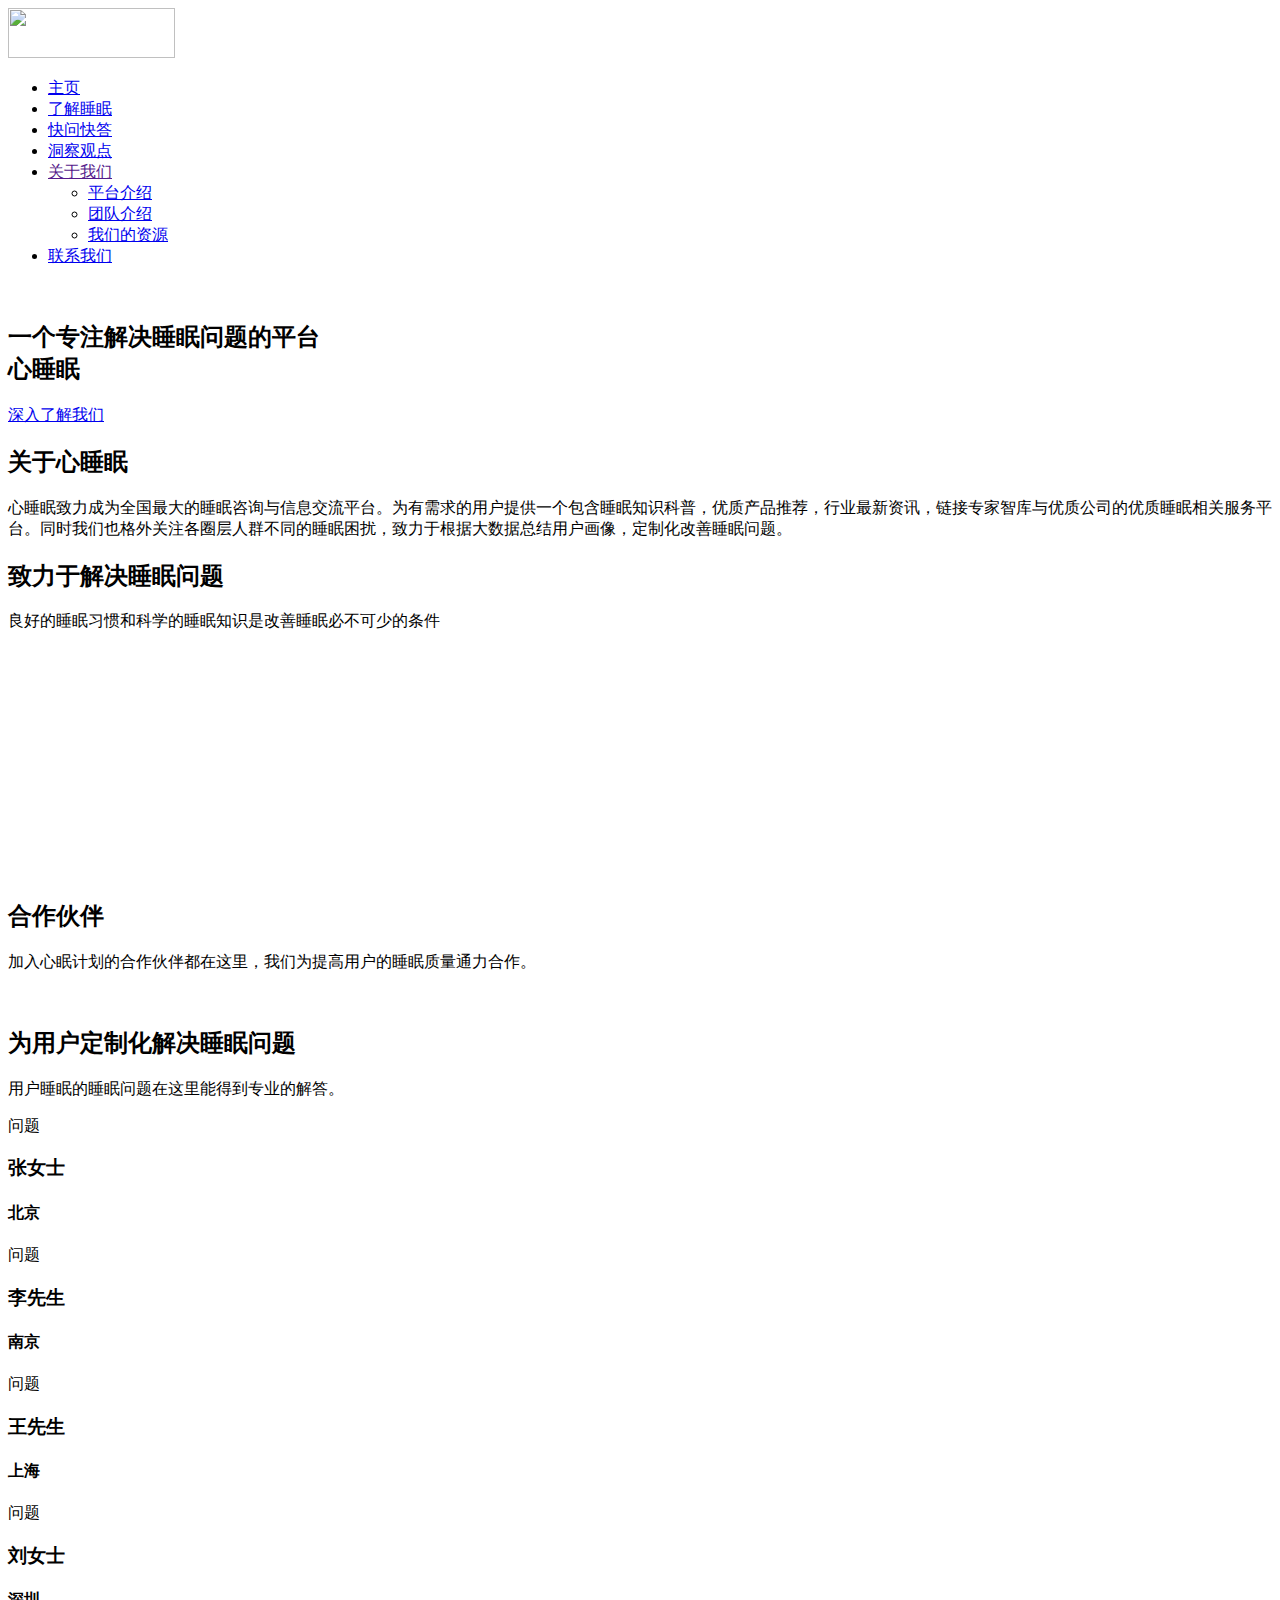
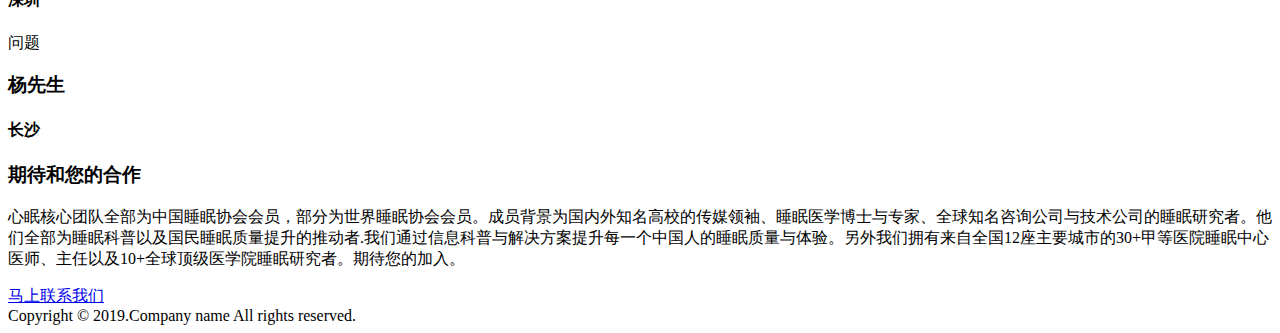
==== index.html @ 5e9918ac "Add files via upload" ====
<!DOCTYPE html>
<html lang="en">
<head>
  <meta charset="utf-8">
  <title>欢迎来到新睡眠</title>
  <meta content="width=device-width, initial-scale=1.0" name="viewport">
  <meta content="" name="keywords">
  <meta content="" name="description">
  <meta content="Author" name="">
  <!-- Favicons -->


  <!-- Google Fonts -->
  <link href="https://fonts.googleapis.com/css?family=Open+Sans:300,300i,400,400i,700,700i|Raleway:300,400,500,700,800|Montserrat:300,400,700" rel="stylesheet">

  <!-- Bootstrap CSS File -->
  <link href="lib/bootstrap/css/bootstrap.min.css" rel="stylesheet">

  <!-- Libraries CSS Files -->
  <link href="lib/font-awesome/css/font-awesome.min.css" rel="stylesheet">
  <link href="lib/animate/animate.min.css" rel="stylesheet">
  <link href="lib/ionicons/css/ionicons.min.css" rel="stylesheet">
  <link href="lib/owlcarousel/assets/owl.carousel.min.css" rel="stylesheet">
  <link href="lib/magnific-popup/magnific-popup.css" rel="stylesheet">
  <link rel="stylesheet" href="css/font-icon.css">
  <link href="lib/ionicons/css/ionicons.min.css" rel="stylesheet">

  <!-- Main Stylesheet File -->
  <link href="css/style.css" rel="stylesheet"> 
</head>

<body id="body">

  <!--==========================
    Top Bar
  ============================-->
  <section id="topbar" class="d-none d-lg-block" style="display:none;">
    <div class="container clearfix">
      <div class="contact-info float-left">
        <i class="fa fa-envelope-o"></i> <a href="mailto:contact@example.com">name@websitename.com</a>
        <i class="fa fa-phone"></i> +1 2345 67855 22
      </div>
      <div class="social-links float-right">
        <a href="#" class="twitter"><i class="fa fa-twitter"></i></a>
        <a href="#" class="facebook"><i class="fa fa-facebook"></i></a>
        <a href="#" class="google-plus"><i class="fa fa-google-plus"></i></a>
        <a href="#" class="linkedin"><i class="fa fa-linkedin"></i></a>
        <a href="#" class="instagram"><i class="fa fa-instagram"></i></a>
      </div>
    </div>
  </section>

  <!--==========================
    Header
  ============================-->
  <header id="header">
    <div class="container">

      <div id="logo" class="pull-left">
          <!--<h1><a href="index.html" class="scrollto"> Ksleep</a></h1> -->
      <a href="#body"><img src="img/logo.png" alt="" width="167" height="50" title="" /></a>
      </div>

      <nav id="nav-menu-container">
        <ul class="nav-menu">
          <li class="menu-active"><a href="index.html">主页</a></li>
          <li><a href="#">了解睡眠</a></li>
          <li><a href="#">快问快答</a></li>
          <li><a href="#">洞察观点</a></li>
          <li class="menu-has-children"><a href="">关于我们</a>
            <ul>
              <li><a href="#">平台介绍</a></li>
              <li><a href="#">团队介绍</a></li>
              <li><a href="#">我们的资源</a></li>
            </ul>
          </li>
          <li><a href="contact.html">联系我们</a></li>
        </ul>
      </nav><!-- #nav-menu-container -->
    </div>
  </header><!-- #header -->

  <!--==========================
    Hero Section
  ============================-->
  <section id="hero" class="clearfix">
<div class="container">

      <div class="hero-banner">
        <img src="img/img_ex1.png" alt="" class="img-fluid">
      </div>

      <div class="hero-content">
        <h2>一个专注解决睡眠问题的平台<br><span>心睡眠</span></h2>
        <div>
          <a href="#" class="btn-banner">深入了解我们</a> 
        </div>
      </div>
	

    </div> 
  </section><!-- #Hero -->

  <main id="main">
<!--==========================
      About Section
    ============================-->
    <section id="about1" class="wow fadeInUp">
      <div class="container">
	    <div class="section-header">
          <h2 class="text-left">关于心睡眠</h2>
          <p class="col-xl-12 text-left">心睡眠致力成为全国最大的睡眠咨询与信息交流平台。为有需求的用户提供一个包含睡眠知识科普，优质产品推荐，行业最新资讯，链接专家智库与优质公司的优质睡眠相关服务平台。同时我们也格外关注各圈层人群不同的睡眠困扰，致力于根据大数据总结用户画像，定制化改善睡眠问题。</p>
        </div>

      </div>
    </section>
	<!--  <section id="about" class="wow fadeInUp">
      <div class="container">
        <div class="row">
          <div class="col-lg-6 about-img">
            <img src="img/img_ex2.png" alt="">
          </div>

          <div class="col-lg-6 content">
            <h2>杜嘉平</h2>
            <h3>吉普杜，世界睡眠协会会员，中国睡眠研究会会员，美国顶尖技术咨询公司数据与人工智能业务分析师，世界机器学习比赛项目全球排名5%。致力于数据驱动的睡眠问题解决方案及研究。</h3>
          </div>
        </div>

      </div>
    </section><!-- #about -->
    <!--==========================
      Services Section
    ============================-->
	<section  class="wow fadeInUp">
    <section id="services">
      <div class="container">
        <div class="section-header">
          <h2 class="text-left">致力于解决睡眠问题</h2>
          <p>良好的睡眠习惯和科学的睡眠知识是改善睡眠必不可少的条件</p>
        </div>
      
        <div class="row">

          <div class="col-lg-4 col-xl-4">
            <div class="box box1 wow fadeInLeft">
              <div class="icon col-xl-12"></div>
              <h4 class="title" ><a href="" style="color: white">运动能提高睡眠质量么</a></h4>
              <p class="description" style="color: white; font-size: 15px">经过科学研究表明治疗失眠既有效又经济实惠的方法就是运动，而且是经常而有规律的运动。</p>
            </div>
          </div>

          <div class="col-lg-4 col-xl-4">
            <div class="box box2 wow fadeInRight">
               <div class="icon col-xl-12"></div>
              <h4 class="title"><a href="" style="color: white">失眠和脱发的关系</a></h4>
              <p class="description" style="color: white; font-size: 15px">长期失眠难免令患者出现焦虑、烦躁的心境，精神上的压力也可能会越来越大，这些因素都可能影响到头发生长。</p>
            </div>
          </div>

          <div class="col-lg-4 col-xl-4 offset-xl-0">
            <div class="box box3 wow fadeInLeft" data-wow-delay="0.2s">
               <div class="icon col-xl-12"></div>
              <h4 class="title"><a href="" style="color: white">睡眠用品对睡眠质量的影响</a></h4>
              <p class="description" style="color: white; font-size: 15px">舒适的床上用品，绝不仅仅是单纯意义上的家居产品，更是心灵的归宿，是在潜意识中无比依赖的避风港湾。</p>
            </div>
          </div>
   <!-- <div class="col-lg-4">
           <div class="box box4 wow fadeInLeft">
              <div class="icon col-xl-12"></div>
              <h4 class="title"><a href="" style="color: white">Financial</a></h4>
              <p class="description" style="color: white">Lorem ipsum dolor sit amet, consectetur adipisicing elit. Dolores quae porro consequatur aliquam, incidunt fugiat culpa esse aute nulla.</p>
            </div>
          </div>

          <div class="col-lg-4">
            <div class="box box5 wow fadeInRight">
               <div class="icon col-xl-12"></div>
              <h4 class="title"><a href="" style="color: white">Consulting</a></h4>
              <p class="description" style="color: white">Lorem ipsum dolor sit amet, consectetur adipisicing elit. Dolores quae porro consequatur aliquam, incidunt fugiat culpa esse aute nulla.</p>
            </div>
          </div>

          <div class="col-lg-4">
            <div class="box box6 wow fadeInLeft" data-wow-delay="0.2s">
              <div class="icon col-xl-12"></div>
              <h4 class="title"><a href="" style="color: white">Quality</a></h4>
              <p class="description" style="color: white">Lorem ipsum dolor sit amet, consectetur adipisicing elit. Dolores quae porro consequatur aliquam, incidunt fugiat culpa esse aute nulla.</p>
            </div>
          </div>-->
        </div>

      </div>
		</section>
    </section><!-- #services -->

    

    <!--==========================
      Clients Section
    ============================-->
    <section id="clients" class="wow fadeInUp">
      <div class="container">
        <div class="section-header">
          <h2 class="text-left">合作伙伴</h2>
          <p>加入心眠计划的合作伙伴都在这里，我们为提高用户的睡眠质量通力合作。</p>
        </div>

        <div class="owl-carousel clients-carousel">
          <img src="img/clients/client-1.png" alt="">
          <img src="img/clients/client-2.png" alt="">
          <img src="img/clients/client-3.png" alt="">
          <img src="img/clients/client-4.png" alt="">
          <img src="img/clients/client-5.png" alt="">
          <img src="img/clients/client-6.png" alt="">
        </div>

      </div>
    </section><!-- #clients --> 
    <!--==========================
      Testimonials Section
    ============================-->
    <section id="testimonials" class="wow fadeInUp">
      <div class="container">
        <div class="section-header">
          <h2 class="text-left">为用户定制化解决睡眠问题</h2>
          <p>用户睡眠的睡眠问题在这里能得到专业的解答。</p>
        </div>
        <div class="owl-carousel testimonials-carousel">

            <div class="testimonial-item">
              <p>问题
              </p>
              <h3>张女士</h3>
              <h4>北京</h4>
            </div>

            <div class="testimonial-item">
           <p>问题
              </p>
              <h3>李先生</h3>
              <h4>南京</h4>
            </div>

            <div class="testimonial-item">
              <p>问题
              </p>
              <h3>王先生</h3>
              <h4>上海</h4>
            </div>

            <div class="testimonial-item">
             <p>问题
              </p>
              <h3>刘女士</h3>
              <h4>深圳</h4>
            </div>

            <div class="testimonial-item">
             <p>问题
              </p>
              <h3>杨先生</h3>
              <h4>长沙</h4>
            </div>

        </div>

      </div>
    </section><!-- #testimonials -->

    <!--==========================
      Call To Action Section
    ============================-->
    <section id="call-to-action" class="wow fadeInUp">
      <div class="container">
        <div class="row">
          <div class="col-lg-9 text-center text-lg-left">
            <h3 class="cta-title">期待和您的合作</h3>
            <p class="cta-text">  
			心眠核心团队全部为中国睡眠协会会员，部分为世界睡眠协会会员。成员背景为国内外知名高校的传媒领袖、睡眠医学博士与专家、全球知名咨询公司与技术公司的睡眠研究者。他们全部为睡眠科普以及国民睡眠质量提升的推动者.我们通过信息科普与解决方案提升每一个中国人的睡眠质量与体验。另外我们拥有来自全国12座主要城市的30+甲等医院睡眠中心医师、主任以及10+全球顶级医学院睡眠研究者。期待您的加入。</p>
          </div>
          <div class="col-lg-3 cta-btn-container text-center">
            <a class="cta-btn align-middle" href="#contact">马上联系我们</a>
          </div>
        </div>

      </div>
    </section><!-- #call-to-action -->
 

  </main>

  <!--==========================
    Footer
  ============================-->
  <footer id="footer">
    <div class="container">
      <div class="copyright">
        Copyright &copy; 2019.Company name All rights reserved.<a target="_blank" href=""></a>
      </div>
      <div class="credits"> 
         
      </div>
    </div>
  </footer><!-- #footer -->

  <a href="#" class="back-to-top"><i class="fa fa-chevron-up"></i></a>

  <!-- JavaScript  -->
  <script src="lib/jquery/jquery.min.js"></script>
  <script src="lib/jquery/jquery-migrate.min.js"></script>
  <script src="lib/bootstrap/js/bootstrap.bundle.min.js"></script>
  <script src="lib/easing/easing.min.js"></script>
  <script src="lib/superfish/hoverIntent.js"></script>
  <script src="lib/superfish/superfish.min.js"></script>
  <script src="lib/wow/wow.min.js"></script>
  <script src="lib/owlcarousel/owl.carousel.min.js"></script>
  <script src="lib/magnific-popup/magnific-popup.min.js"></script>
  <script src="lib/sticky/sticky.js"></script> 
 <script src="contact/jqBootstrapValidation.js"></script>
 <script src="contact/contact_me.js"></script>
  <script src="js/main.js"></script>

</body>
</html>
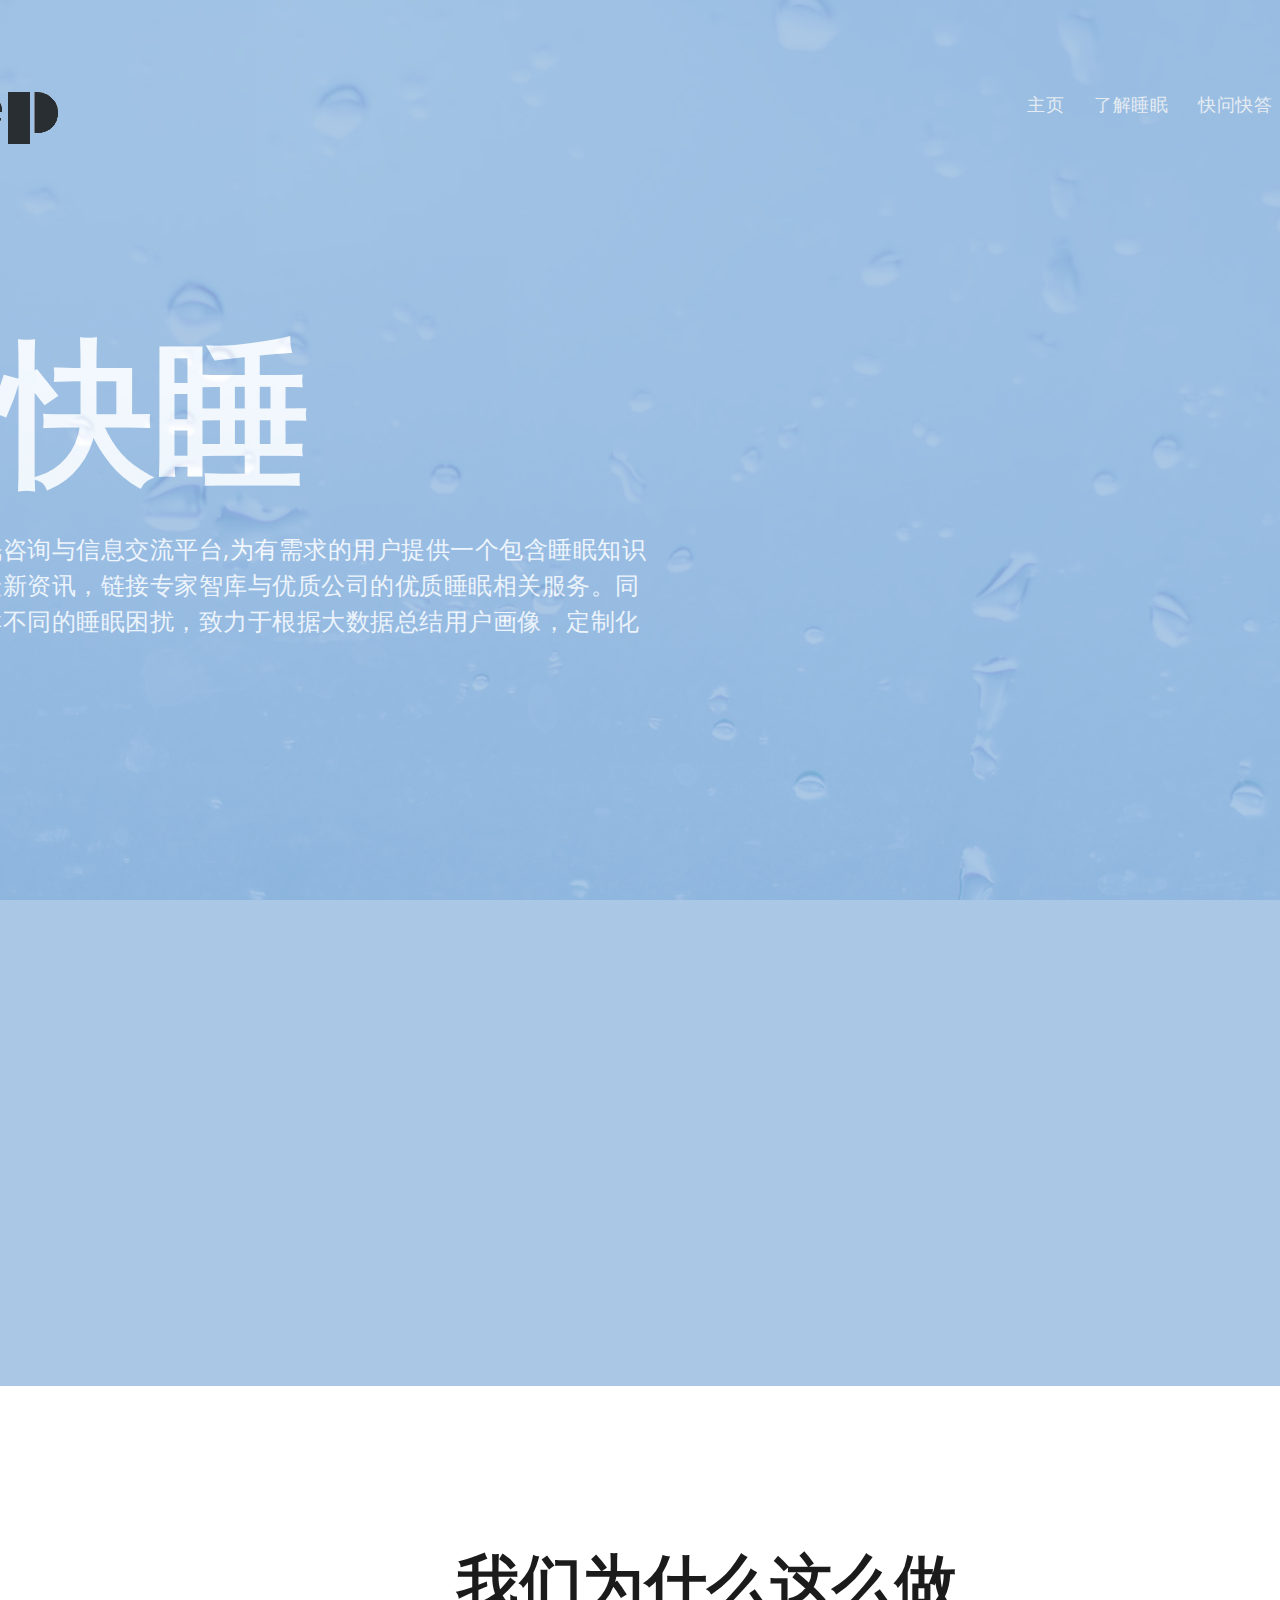
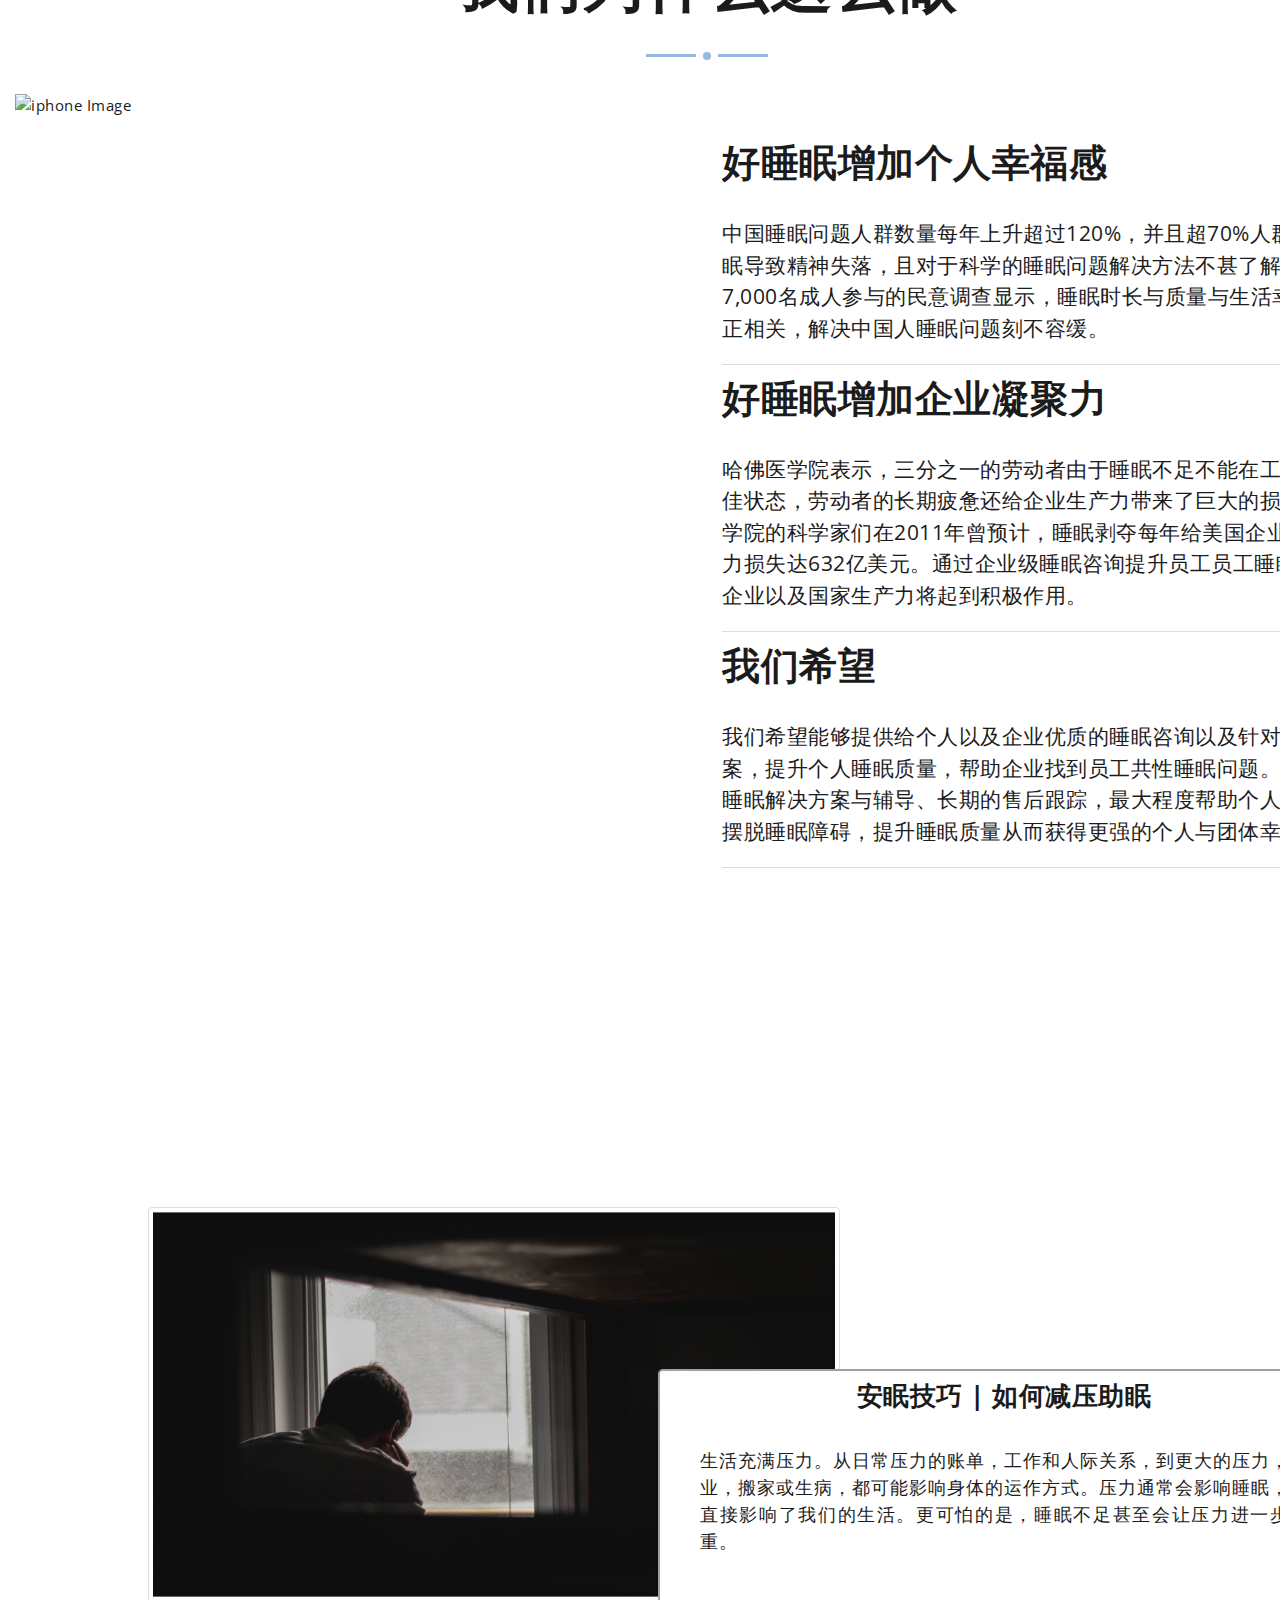
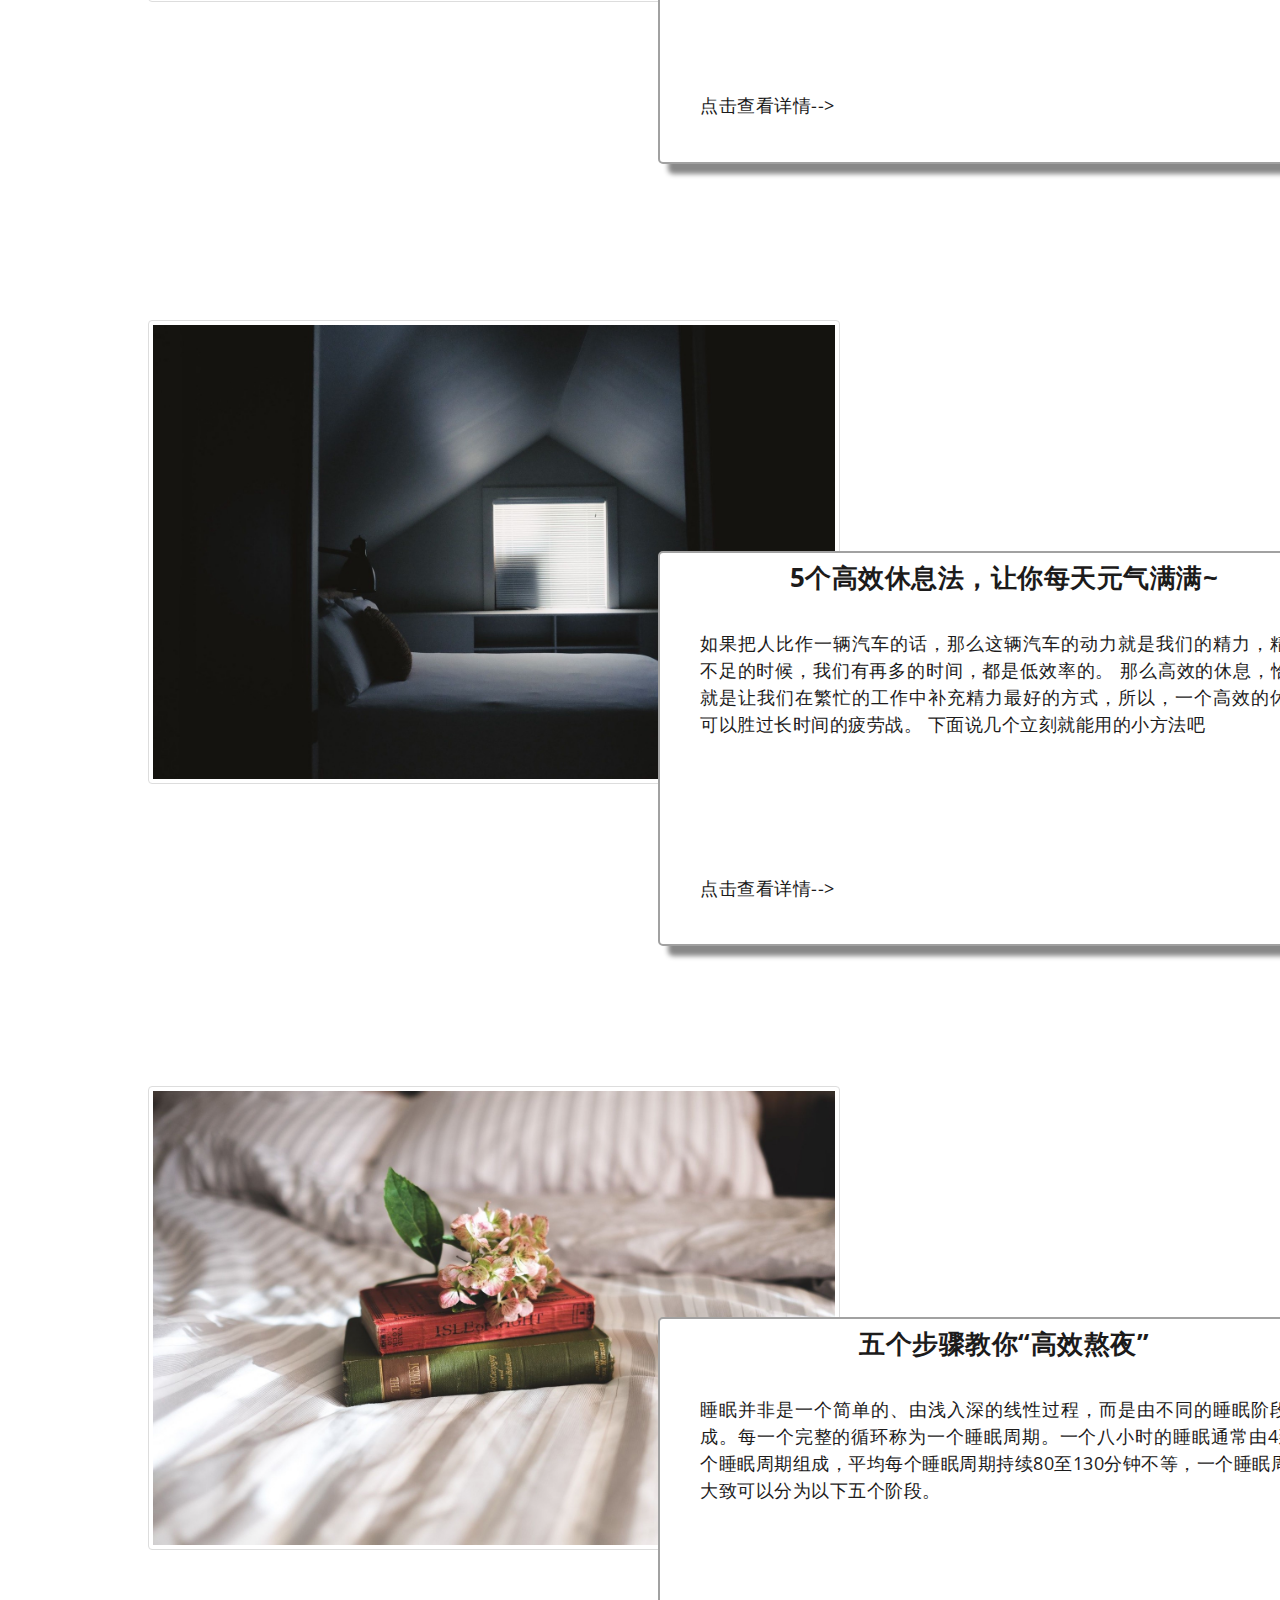
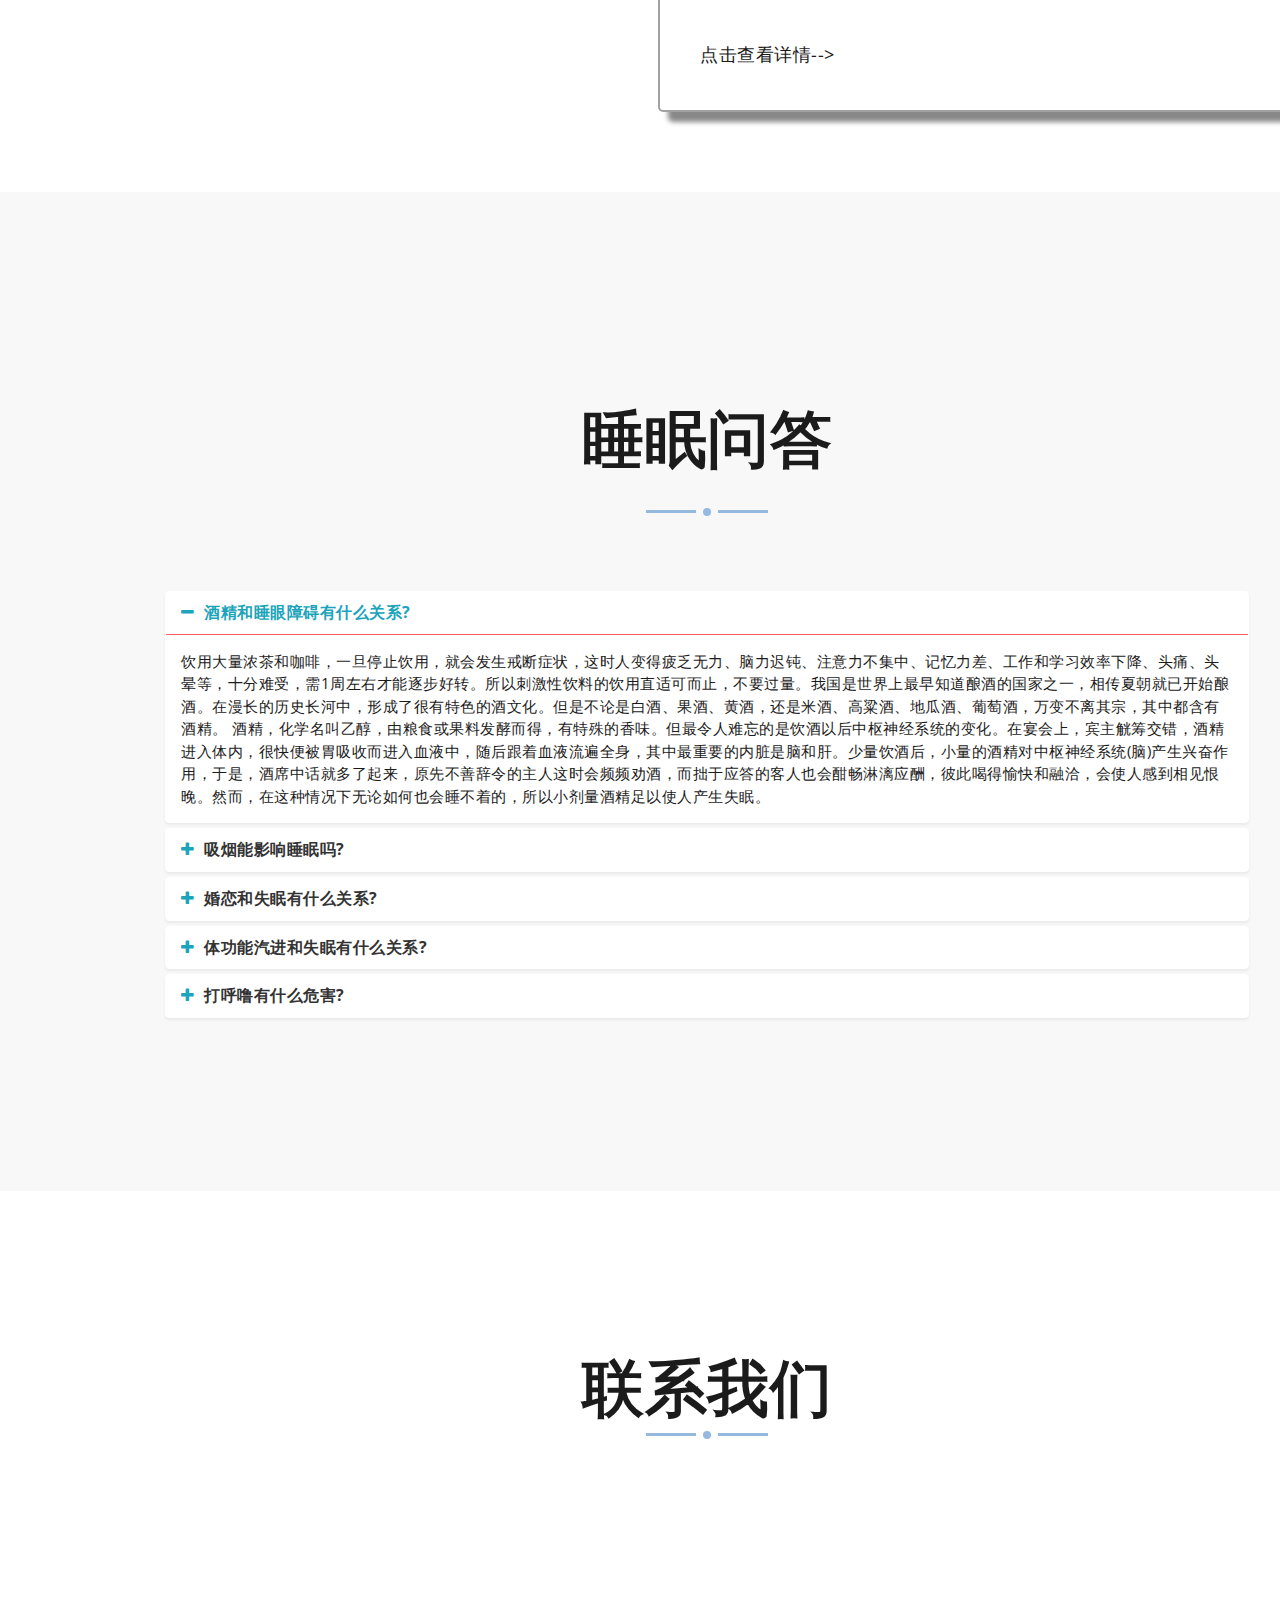
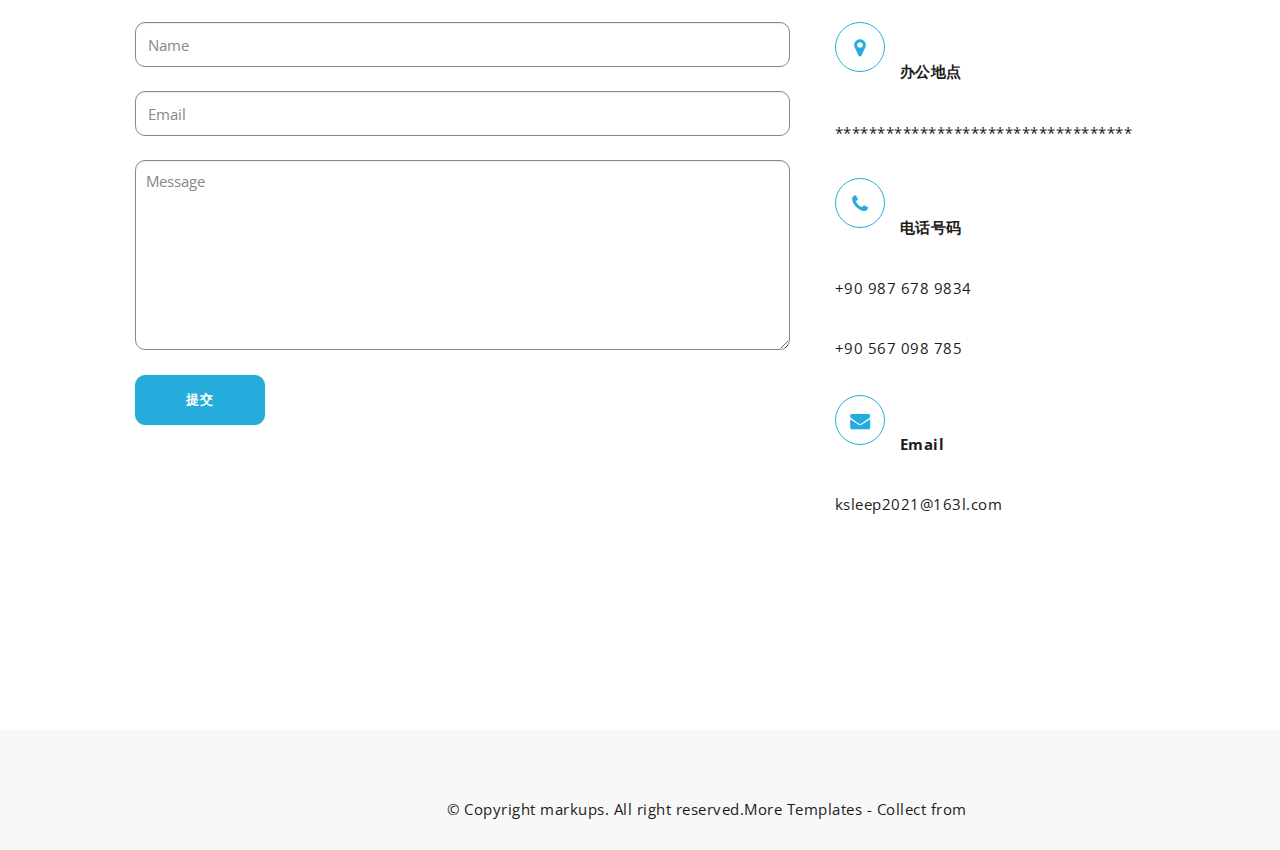
==== commit e5839f89: "second commit" ====
--- a/index.html
+++ b/index.html
@@ -1,326 +1,621 @@
-
 <!DOCTYPE html>
 <html lang="en">
-<head>
-  <meta charset="utf-8">
-  <title>欢迎来到新睡眠</title>
-  <meta content="width=device-width, initial-scale=1.0" name="viewport">
-  <meta content="" name="keywords">
-  <meta content="" name="description">
-  <meta content="Author" name="">
-  <!-- Favicons -->
-
-
-  <!-- Google Fonts -->
-  <link href="https://fonts.googleapis.com/css?family=Open+Sans:300,300i,400,400i,700,700i|Raleway:300,400,500,700,800|Montserrat:300,400,700" rel="stylesheet">
-
-  <!-- Bootstrap CSS File -->
-  <link href="lib/bootstrap/css/bootstrap.min.css" rel="stylesheet">
-
-  <!-- Libraries CSS Files -->
-  <link href="lib/font-awesome/css/font-awesome.min.css" rel="stylesheet">
-  <link href="lib/animate/animate.min.css" rel="stylesheet">
-  <link href="lib/ionicons/css/ionicons.min.css" rel="stylesheet">
-  <link href="lib/owlcarousel/assets/owl.carousel.min.css" rel="stylesheet">
-  <link href="lib/magnific-popup/magnific-popup.css" rel="stylesheet">
-  <link rel="stylesheet" href="css/font-icon.css">
-  <link href="lib/ionicons/css/ionicons.min.css" rel="stylesheet">
-
-  <!-- Main Stylesheet File -->
-  <link href="css/style.css" rel="stylesheet"> 
-</head>
-
-<body id="body">
-
-  <!--==========================
-    Top Bar
-  ============================-->
-  <section id="topbar" class="d-none d-lg-block" style="display:none;">
-    <div class="container clearfix">
-      <div class="contact-info float-left">
-        <i class="fa fa-envelope-o"></i> <a href="mailto:contact@example.com">name@websitename.com</a>
-        <i class="fa fa-phone"></i> +1 2345 67855 22
-      </div>
-      <div class="social-links float-right">
-        <a href="#" class="twitter"><i class="fa fa-twitter"></i></a>
-        <a href="#" class="facebook"><i class="fa fa-facebook"></i></a>
-        <a href="#" class="google-plus"><i class="fa fa-google-plus"></i></a>
-        <a href="#" class="linkedin"><i class="fa fa-linkedin"></i></a>
-        <a href="#" class="instagram"><i class="fa fa-instagram"></i></a>
-      </div>
-    </div>
-  </section>
-
-  <!--==========================
-    Header
-  ============================-->
-  <header id="header">
-    <div class="container">
-
-      <div id="logo" class="pull-left">
-          <!--<h1><a href="index.html" class="scrollto"> Ksleep</a></h1> -->
-      <a href="#body"><img src="img/logo.png" alt="" width="167" height="50" title="" /></a>
-      </div>
-
-      <nav id="nav-menu-container">
+  <head>
+    <meta charset="utf-8">
+    <meta http-equiv="X-UA-Compatible" content="IE=edge">
+    <meta name="viewport" content="width=device-width, initial-scale=1">
+    <!-- The above 3 meta tags *must* come first in the head; any other head content must come *after* these tags -->
+    <title>欢迎来到快睡平台</title>
+    <!-- Favicon -->
+    <!--<link rel="shortcut icon" type="image/icon" href=""/>-->
+    <!-- Font Awesome -->
+    <link href="assets/css/font-awesome.min.css" rel="stylesheet">
+    <!-- Bootstrap -->
+    <link href="assets/css/bootstrap.min.css" rel="stylesheet">
+    <!-- Slick slider -->
+    <link href="assets/css/slick.css" rel="stylesheet">
+    <!-- Theme color -->
+    <link id="switcher" href="assets/css/theme-color/default-theme.css" rel="stylesheet">
+
+
+    <!-- Main Style -->
+    <link href="style.css" rel="stylesheet">
+
+    <!-- Fonts -->
+
+    <!-- Open Sans for body and title font -->
+	<link href="https://fonts.googleapis.com/css?family=Open+Sans:300,400,400i,600,700,800" rel="stylesheet">
+ 
+ 
+	
+    <!-- HTML5 shim and Respond.js for IE8 support of HTML5 elements and media queries -->
+    <!-- WARNING: Respond.js doesn't work if you view the page via file:// -->
+    <!--[if lt IE 9]>
+      <script src="https://oss.maxcdn.com/html5shiv/3.7.2/html5shiv.min.js"></script>
+      <script src="https://oss.maxcdn.com/respond/1.4.2/respond.min.js"></script>
+    <![endif]-->
+  </head>
+  <body>
+
+  
+  	
+  	<!-- Start Header -->
+	<header id="mu-header" class="" role="banner">
+		<div class="mu-header-overlay">
+			<div class="container">
+				<div class="mu-header-area">
+
+					<!-- Start Logo -->
+					<div class="mu-logo-area">
+						<!-- text based logo -->
+						<!-- <a class="mu-logo" href="#">Apex App</a> -->
+						<!-- image based logo -->
+						 <a class="mu-logo" href="#"><img src="assets/images/logo.png" alt="logo img"></a> 
+
+					</div>
+					<!-- End Logo -->
+						<nav id="nav-menu-container">
         <ul class="nav-menu">
-          <li class="menu-active"><a href="index.html">主页</a></li>
-          <li><a href="#">了解睡眠</a></li>
-          <li><a href="#">快问快答</a></li>
-          <li><a href="#">洞察观点</a></li>
-          <li class="menu-has-children"><a href="">关于我们</a>
-            <ul>
-              <li><a href="#">平台介绍</a></li>
-              <li><a href="#">团队介绍</a></li>
-              <li><a href="#">我们的资源</a></li>
-            </ul>
-          </li>
-          <li><a href="contact.html">联系我们</a></li>
+          <li class="menu-active col-lg-2"><a href="index.html">主页</a></li>
+          <li class="col-lg-3"><a href="#">了解睡眠</a></li>
+          <li class="col-lg-3"><a href="#">快问快答</a></li>
+          <li class="col-lg-3"><a href="#">洞察观点</a></li>
+          <li class="col-lg-3"><a href="">关于我们</a></li>
+          <li class="col-lg-3"><a href="contact.html">联系我们</a></li>
         </ul>
       </nav><!-- #nav-menu-container -->
-    </div>
-  </header><!-- #header -->
-
-  <!--==========================
-    Hero Section
-  ============================-->
-  <section id="hero" class="clearfix">
-<div class="container">
-
-      <div class="hero-banner">
-        <img src="img/img_ex1.png" alt="" class="img-fluid">
-      </div>
-
-      <div class="hero-content">
-        <h2>一个专注解决睡眠问题的平台<br><span>心睡眠</span></h2>
-        <div>
-          <a href="#" class="btn-banner">深入了解我们</a> 
-        </div>
-      </div>
-	
-
-    </div> 
-  </section><!-- #Hero -->
-
-  <main id="main">
-<!--==========================
-      About Section
-    ============================-->
-    <section id="about1" class="wow fadeInUp">
-      <div class="container">
-	    <div class="section-header">
-          <h2 class="text-left">关于心睡眠</h2>
-          <p class="col-xl-12 text-left">心睡眠致力成为全国最大的睡眠咨询与信息交流平台。为有需求的用户提供一个包含睡眠知识科普，优质产品推荐，行业最新资讯，链接专家智库与优质公司的优质睡眠相关服务平台。同时我们也格外关注各圈层人群不同的睡眠困扰，致力于根据大数据总结用户画像，定制化改善睡眠问题。</p>
-        </div>
-
-      </div>
-    </section>
-	<!--  <section id="about" class="wow fadeInUp">
-      <div class="container">
-        <div class="row">
-          <div class="col-lg-6 about-img">
-            <img src="img/img_ex2.png" alt="">
-          </div>
-
-          <div class="col-lg-6 content">
-            <h2>杜嘉平</h2>
-            <h3>吉普杜，世界睡眠协会会员，中国睡眠研究会会员，美国顶尖技术咨询公司数据与人工智能业务分析师，世界机器学习比赛项目全球排名5%。致力于数据驱动的睡眠问题解决方案及研究。</h3>
-          </div>
-        </div>
-
-      </div>
-    </section><!-- #about -->
-    <!--==========================
-      Services Section
-    ============================-->
-	<section  class="wow fadeInUp">
-    <section id="services">
-      <div class="container">
-        <div class="section-header">
-          <h2 class="text-left">致力于解决睡眠问题</h2>
-          <p>良好的睡眠习惯和科学的睡眠知识是改善睡眠必不可少的条件</p>
-        </div>
-      
-        <div class="row">
-
-          <div class="col-lg-4 col-xl-4">
-            <div class="box box1 wow fadeInLeft">
-              <div class="icon col-xl-12"></div>
-              <h4 class="title" ><a href="" style="color: white">运动能提高睡眠质量么</a></h4>
-              <p class="description" style="color: white; font-size: 15px">经过科学研究表明治疗失眠既有效又经济实惠的方法就是运动，而且是经常而有规律的运动。</p>
-            </div>
-          </div>
-
-          <div class="col-lg-4 col-xl-4">
-            <div class="box box2 wow fadeInRight">
-               <div class="icon col-xl-12"></div>
-              <h4 class="title"><a href="" style="color: white">失眠和脱发的关系</a></h4>
-              <p class="description" style="color: white; font-size: 15px">长期失眠难免令患者出现焦虑、烦躁的心境，精神上的压力也可能会越来越大，这些因素都可能影响到头发生长。</p>
-            </div>
-          </div>
-
-          <div class="col-lg-4 col-xl-4 offset-xl-0">
-            <div class="box box3 wow fadeInLeft" data-wow-delay="0.2s">
-               <div class="icon col-xl-12"></div>
-              <h4 class="title"><a href="" style="color: white">睡眠用品对睡眠质量的影响</a></h4>
-              <p class="description" style="color: white; font-size: 15px">舒适的床上用品，绝不仅仅是单纯意义上的家居产品，更是心灵的归宿，是在潜意识中无比依赖的避风港湾。</p>
-            </div>
-          </div>
-   <!-- <div class="col-lg-4">
-           <div class="box box4 wow fadeInLeft">
-              <div class="icon col-xl-12"></div>
-              <h4 class="title"><a href="" style="color: white">Financial</a></h4>
-              <p class="description" style="color: white">Lorem ipsum dolor sit amet, consectetur adipisicing elit. Dolores quae porro consequatur aliquam, incidunt fugiat culpa esse aute nulla.</p>
-            </div>
-          </div>
-
-          <div class="col-lg-4">
-            <div class="box box5 wow fadeInRight">
-               <div class="icon col-xl-12"></div>
-              <h4 class="title"><a href="" style="color: white">Consulting</a></h4>
-              <p class="description" style="color: white">Lorem ipsum dolor sit amet, consectetur adipisicing elit. Dolores quae porro consequatur aliquam, incidunt fugiat culpa esse aute nulla.</p>
-            </div>
-          </div>
-
-          <div class="col-lg-4">
-            <div class="box box6 wow fadeInLeft" data-wow-delay="0.2s">
-              <div class="icon col-xl-12"></div>
-              <h4 class="title"><a href="" style="color: white">Quality</a></h4>
-              <p class="description" style="color: white">Lorem ipsum dolor sit amet, consectetur adipisicing elit. Dolores quae porro consequatur aliquam, incidunt fugiat culpa esse aute nulla.</p>
-            </div>
-          </div>-->
-        </div>
-
-      </div>
+					<!-- Start header featured area -->
+					<div class="mu-header-featured-area">
+						<!--<div class="mu-header-featured-img">
+							<img src="assets/images/iphone.png" alt="iphone image">
+						</div>-->
+
+						<div class="mu-header-featured-content">
+							<h1>欢迎来到 <span>快睡</span></h1>
+							<p>我们致力成为全国最大的睡眠咨询与信息交流平台,为有需求的用户提供一个包含睡眠知识科普，优质产品推荐，行业最新资讯，链接专家智库与优质公司的优质睡眠相关服务。同时我们也格外关注各圈层人群不同的睡眠困扰，致力于根据大数据总结用户画像，定制化改善睡眠问题。</p>
+
+							<div class="mu-app-download-area">
+								<!--<h4>Download The App</h4>-->
+								<a class="mu-apple-btn" href="#"><i ></i><span>深入了解我们</span></a>
+								<!--<a class="mu-google-btn" href="#"><i class="fa fa-android"></i><span>google play</span></a>
+								 <a class="mu-windows-btn" href="#"><i class="fa fa-windows"></i><span>windows store</span></a> -->
+							</div>
+
+						</div>
+					</div>
+					<!-- End header featured area -->
+
+				</div>
+			</div>
+		</div>
+	</header>
+	<!-- End Header -->
+
+	<!-- Start Menu -->
+	<!--<button class="mu-menu-btn">
+		<i class="fa fa-bars"></i>
+	</button>
+	<div class="mu-menu-full-overlay">
+		<div class="mu-menu-full-overlay-inner">
+			<a class="mu-menu-close-btn" href="#"><span class="mu-line"></span></a>
+			<nav class="mu-menu" role="navigation">
+				<ul>
+					<li><a href="#mu-header">Header</a></li>
+					<li><a href="#mu-feature">App Feature</a></li>
+					<li><a href="#mu-video">Promo Video</a></li>
+					<li><a href="#mu-apps-screenshot">Apps Screenshot</a></li>
+					<li><a href="#mu-download">Download</a></li>
+					<li><a href="#mu-faq">FAQ</a></li>
+					<li><a href="#mu-contact">Get In Touch</a></li>
+				</ul>
+			</nav>
+		</div>
+	</div>-->
+	<!-- End Menu -->
+
+	
+	
+	<!-- Start main content -->
+		
+	<main role="main">
+
+		<!-- Start Feature -->
+		<section id="mu-feature">
+			<div class="container">
+				<div class="row">
+					<div class="col-md-12">
+						<div class="mu-feature-area">
+
+							<div class="mu-title-area">
+								<h2 class="mu-title">我们为什么这么做</h2>
+								<span class="mu-title-dot"></span>
+								<p></p>
+							</div>
+
+							<!-- Start Feature Content -->
+							<div class="mu-feature-content">
+								<div class="row">
+									<div class="col-md-6">
+										<div class="mu-feature-content-left">
+											<img class="mu-profile-img" src="assets/images/hb.png" alt="iphone Image">
+										</div>
+									</div>
+									<div class="col-md-6">
+										<div class="mu-feature-content-right">
+
+											<!-- Start single feature item -->
+											<div class="media">
+						                      
+						                        <div class="media-body">
+							                        <h3 class="media-know">好睡眠增加个人幸福感</h3>
+							                        <p >中国睡眠问题人群数量每年上升超过120%，并且超70%人群受困于失眠导致精神失落，且对于科学的睡眠问题解决方法不甚了解。
+                                                       一项超过7,000名成人参与的民意调查显示，睡眠时长与质量与生活幸福指数呈正相关，解决中国人睡眠问题刻不容缓。</p>
+						                        </div>
+						                    </div>
+						                    <!-- End single feature item -->
+
+						                    <!-- Start single feature item -->
+											<div class="media">
+						                      
+						                        <div class="media-body">
+							                        <h3 class="media-know">好睡眠增加企业凝聚力</h3>
+							                        <p>哈佛医学院表示，三分之一的劳动者由于睡眠不足不能在工作时达到最佳状态，劳动者的长期疲惫还给企业生产力带来了巨大的损失。哈佛医学院的科学家们在2011年曾预计，睡眠剥夺每年给美国企业带来的生产力损失达632亿美元。通过企业级睡眠咨询提升员工员工睡眠质量对于企业以及国家生产力将起到积极作用。</p>
+						                        </div>
+						                    </div>
+						                    <!-- End single feature item -->
+
+						                    <!-- Start single feature item -->
+											<div class="media">
+						                       
+						                        <div class="media-body">
+							                        <h3 class="media-know">我们希望</h3>
+							                        <p>我们希望能够提供给个人以及企业优质的睡眠咨询以及针对性解决方案，提升个人睡眠质量，帮助企业找到员工共性睡眠问题。通过定制化睡眠解决方案与辅导、长期的售后跟踪，最大程度帮助个人与企业员工摆脱睡眠障碍，提升睡眠质量从而获得更强的个人与团体幸福感。</p>
+						                        </div>
+						                    </div>
+						                    <!-- End single feature item -->
+
+						                    <!-- Start single feature item -->
+											<!--<div class="media">
+						                        <div class="media-left">
+						                        	<button class="btn mu-feature-btn" type="button">
+						                        		<i class="fa fa-map-marker" aria-hidden="true"></i>
+						                        	</button>
+						                        </div>
+						                        <div class="media-body">
+							                        <h3 class="media-heading">GPS Tracking</h3>
+							                        <p>Lorem ipsum dolor sit amet, consectetur adipisicing elit. Itaque repudiandae eveniet facere natus recusandae, sapiente iste veritatis molestiae. Recusandae veniam officia asperiores reprehenderit earum.</p>
+						                        </div>
+						                    </div>-->
+						                    <!-- End single feature item -->
+
+										</div>
+									</div>
+								</div>
+							</div>
+							<!-- End Feature Content -->
+
+						</div>
+					</div>
+				</div>
+			</div>
 		</section>
-    </section><!-- #services -->
-
+		<!-- End Feature -->
+
+
+		<!-- Start Video -->
+		<section id="mu-video">
+			<div >
+				<div class="container">
+					<div class="row">
+						<div class="col-md-12">
+							<div class="mu-video-area">
+								<h2>了解睡眠</h2>	
+							</div>
+						</div>
+					  <div class="col-md-12">
+						<div class="ljsm-left"><img class="mu-profile-img img-thumbnail" src="assets/images/smcl.jpg" alt="iphone Image"></div>
+							<div class="ljsm-right"><h3 class="media-heading">安眠技巧 | 如何减压助眠</h3>
+							  <p class="media-font text-justify">生活充满压力。从日常压力的账单，工作和人际关系，到更大的压力，失业，搬家或生病，都可能影响身体的运作方式。压力通常会影响睡眠，这直接影响了我们的生活。更可怕的是，睡眠不足甚至会让压力进一步加重。</p>
+							  <p class="media-info text-justify">点击查看详情--></p>
+							</div>
+						</div>
+					  <div class="col-md-10">&nbsp;</div>
+						<div class="col-md-10">&nbsp;</div>
+						<div class="col-md-10">&nbsp;</div>
+					</div>
+				</div>
+			</div>
+
+			<!-- Start Video content -->
+
+
+			
+			<!-- End Video content -->
+
+		</section>
+				<section>
+			<div >
+				<div class="container">
+					<div class="row">
+                        <div class="col-md-10">&nbsp;</div>
+						<div class="col-md-10">&nbsp;</div>
+						<div class="col-md-10">&nbsp;</div>
+					  <div class="col-md-12">
+						<div class="ljsm-left"><img class="mu-profile-img img-thumbnail" src="assets/images/smcl2.jpg" alt="iphone Image"></div>
+							<div class="ljsm-right"><h3 class="media-heading">5个高效休息法，让你每天元气满满~</h3>
+							  <p class="media-font text-justify">如果把人比作一辆汽车的话，那么这辆汽车的动力就是我们的精力，精力不足的时候，我们有再多的时间，都是低效率的。
+                                                                 那么高效的休息，恰恰就是让我们在繁忙的工作中补充精力最好的方式，所以，一个高效的休息可以胜过长时间的疲劳战。
+                                                                 下面说几个立刻就能用的小方法吧</p>
+							  <p class="media-info text-justify">点击查看详情--></p>
+							</div>
+						</div>
+					  <div class="col-md-10">&nbsp;</div>
+						<div class="col-md-10">&nbsp;</div>
+						<div class="col-md-10">&nbsp;</div>
+					</div>
+				</div>
+			</div>
+
+			<!-- Start Video content -->
+       </section>
+		<section id="mu-video1">
+			<div >
+				<div class="container">
+					<div class="row">
+					  <div class="col-md-12">
+						<div class="ljsm-left"><img class="mu-profile-img img-thumbnail" src="assets/images/smcl3.jpg" alt="iphone Image"></div>
+							<div class="ljsm-right"><h3 class="media-heading">五个步骤教你“高效熬夜”</h3>
+							  <p class="media-font text-justify">睡眠并非是一个简单的、由浅入深的线性过程，而是由不同的睡眠阶段组成。每一个完整的循环称为一个睡眠周期。一个八小时的睡眠通常由4到5个睡眠周期组成，平均每个睡眠周期持续80至130分钟不等，一个睡眠周期大致可以分为以下五个阶段。</p>
+							  <p class="media-info text-justify">点击查看详情--></p>
+							</div>
+						</div>
+					  <div class="col-md-10">&nbsp;</div>
+						<div class="col-md-10">&nbsp;</div>
+						<div class="col-md-10">&nbsp;</div>
+					</div>
+				</div>
+			</div>
+			
+			<!-- End Video content -->
+
+		</section>
+		<!-- End Video -->
+
+		<!-- Start Apps Screenshot -->
+		<!--<section id="mu-apps-screenshot">
+			<div class="container">
+				<div class="row">
+					<div class="col-md-12">
+						<div class="mu-apps-screenshot-area">
+
+							<div class="mu-title-area">
+								<h2 class="mu-title">APPS SCREENSHOT</h2>
+								<span class="mu-title-dot"></span>
+								<p>Lorem ipsum dolor sit amet, consectetur adipisicing elit. Blanditiis unde, ut sapiente et voluptatum facilis consectetur incidunt provident asperiores at necessitatibus nulla sequi voluptas libero quasi explicabo veritatis minima porro.</p>
+							</div>
+
+
+	
+							<div class="mu-apps-screenshot-content">
+
+								<div class="mu-apps-screenshot-slider">
+
+									<div class="mu-single-screeshot">
+										<img src="assets/images/screenshot/01.jpg" alt="App screenshot img">
+									</div>
+
+									<div class="mu-single-screeshot">
+										<img src="assets/images/screenshot/02.jpg" alt="App screenshot img">
+									</div>
+
+									<div class="mu-single-screeshot">
+										<img src="assets/images/screenshot/03.jpg" alt="App screenshot img">
+									</div>
+
+									<div class="mu-single-screeshot">
+										<img src="assets/images/screenshot/04.jpg" alt="App screenshot img">
+									</div>
+
+									<div class="mu-single-screeshot">
+										<img src="assets/images/screenshot/05.jpg" alt="App screenshot img">
+									</div>
+
+									<div class="mu-single-screeshot">
+										<img src="assets/images/screenshot/01.jpg" alt="App screenshot img">
+									</div>
+
+									<div class="mu-single-screeshot">
+										<img src="assets/images/screenshot/02.jpg" alt="App screenshot img">
+									</div>
+
+									<div class="mu-single-screeshot">
+										<img src="assets/images/screenshot/03.jpg" alt="App screenshot img">
+									</div>
+
+									<div class="mu-single-screeshot">
+										<img src="assets/images/screenshot/04.jpg" alt="App screenshot img">
+									</div>
+
+									<div class="mu-single-screeshot">
+										<img src="assets/images/screenshot/05.jpg" alt="App screenshot img">
+									</div>
+
+								</div>
+
+							</div>
+
+						</div>
+					</div>
+				</div>
+			</div>
+		</section>-->
+		<!-- End Apps Screenshot -->
+
+		<!-- Start Download -->
+		<!--<section id="mu-download">
+			<div class="container">
+				<div class="row">
+					<div class="col-md-12">
+						<div class="mu-download-area">
+
+							<div class="mu-title-area">
+								<h2 class="mu-title">GET THE APP</h2>
+								<span class="mu-title-dot"></span>
+								<p>Lorem ipsum dolor sit amet, consectetur adipisicing elit. Blanditiis unde, ut sapiente et voluptatum facilis consectetur incidunt provident asperiores at necessitatibus nulla sequi voluptas libero quasi explicabo veritatis minima porro.</p>
+							</div>
+
+
+							<div class="mu-download-content">
+								<a class="mu-apple-btn" href="#"><i class="fa fa-apple"></i><span>apple store</span></a>
+								<a class="mu-google-btn" href="#"><i class="fa fa-android"></i><span>google play</span></a>
+								<a class="mu-windows-btn" href="#"><i class="fa fa-windows"></i><span>windows store</span></a>
+							</div>
+
+
+						</div>
+					</div>
+				</div>
+			</div>
+		</section>-->
+		<!-- End Download -->
+
+		<!-- Start FAQ -->
+		<section id="mu-faq">
+			<div class="container">
+				<div class="row">
+					<div class="col-md-12">
+						<div class="mu-faq-area">
+
+							<div class="mu-title-area">
+								<h2 class="mu-title">睡眠问答</h2>
+								<span class="mu-title-dot"></span>
+							</div>
+
+
+							<div class="mu-faq-content">
+
+								<div class="panel-group" id="accordion">
+
+							        <div class="panel panel-default">
+							          <div class="panel-heading">
+							            <h4 class="panel-title">
+							              <a data-toggle="collapse" data-parent="#accordion" href="#collapseOne" aria-expanded="true">
+							                <span class="fa fa-minus"></span> 酒精和睡眼障碍有什么关系? 
+							              </a>
+							            </h4>
+							          </div>
+							          <div id="collapseOne" class="panel-collapse collapse in">
+							            <div class="panel-body">
+							              饮用大量浓茶和咖啡，一旦停止饮用，就会发生戒断症状，这时人变得疲乏无力、脑力迟钝、注意力不集中、记忆力差、工作和学习效率下降、头痛、头晕等，十分难受，需1周左右才能逐步好转。所以刺激性饮料的饮用直适可而止，不要过量。我国是世界上最早知道酿酒的国家之一，相传夏朝就已开始酿酒。在漫长的历史长河中，形成了很有特色的酒文化。但是不论是白酒、果酒、黄酒，还是米酒、高粱酒、地瓜酒、葡萄酒，万变不离其宗，其中都含有酒精。
+                                          酒精，化学名叫乙醇，由粮食或果料发酵而得，有特殊的香味。但最令人难忘的是饮酒以后中枢神经系统的变化。在宴会上，宾主觥筹交错，酒精进入体内，很快便被胃吸收而进入血液中，随后跟着血液流遍全身，其中最重要的内脏是脑和肝。少量饮酒后，小量的酒精对中枢神经系统(脑)产生兴奋作用，于是，酒席中话就多了起来，原先不善辞令的主人这时会频频劝酒，而拙于应答的客人也会酣畅淋漓应酬，彼此喝得愉快和融洽，会使人感到相见恨晚。然而，在这种情况下无论如何也会睡不着的，所以小剂量酒精足以使人产生失眠。
+
+							            </div>
+							          </div>
+							        </div>
+
+							        <div class="panel panel-default">
+							          <div class="panel-heading">
+							            <h4 class="panel-title">
+							              <a data-toggle="collapse" data-parent="#accordion" href="#collapseTwo">
+							                <span class="fa fa-plus"></span> 吸烟能影响睡眠吗? 
+							              </a>
+							            </h4>
+							          </div>
+							          <div id="collapseTwo" class="panel-collapse collapse">
+							            <div class="panel-body">
+							              有人对吸烟与不吸烟者做了一个研究，发现吸烟者晚上从上床到入睡的时间比不吸烟者延长18.8分钟，而在戒烟5天后，夜间醒着的时间平均缩短45.6分钟。由此看来，吸烟确能导致失眠。为什么吸烟会影响睡眠呢？原来，各种烟草都含尼古丁，研究发现，小剂量尼古丁有轻度的镇静和放松作用，但高浓度尼古丁的作用类似于咖啡因，具有兴奋作用，可增加肾上腺素的释放，刺激中枢神经系统，起到唤醒的作用，增强警觉度，使人难以入睡，夜间易醒。吸烟严重者，在午夜可因出现戒断症状而醒来。
+                                          另外，由于烟对呼吸道的刺激，使呼吸道黏膜受损，造成炎症、水肿、分泌物增加，常可引起夜间的剧烈咳嗽，使夜间咳醒或憋醒，从而影响睡眠。长期吸烟者，其慢性支气管炎、肺气肿、肺心病的发病率明显增加，这些病的特点就是咳嗽、咳痰、喘憋，尤其在夜间明显，会严重影响睡眠。
+
+							            </div>
+							          </div>
+							        </div>
+
+							        <div class="panel panel-default">
+							          <div class="panel-heading">
+							            <h4 class="panel-title">
+							              <a data-toggle="collapse" data-parent="#accordion" href="#collapseThree">
+							                <span class="fa fa-plus"></span> 婚恋和失眠有什么关系? 
+							              </a>
+							            </h4>
+							          </div>
+							          <div id="collapseThree" class="panel-collapse collapse">
+							            <div class="panel-body">
+							              婚恋和失眠关系密切，主要因为感情的缘故。恋爱时节，花前月下，卿卿我我，难舍难分，“一日不见，如隔三秋”，晚上思念意中人，难免失眠。如果恋爱的结局不如意，失恋造成的失眠则更为严重。所以说恋爱常常伴着不眠之夜并不为过。
+                                          即使恋爱成功，在准备结婚的阶段，也会有失眠之虑。首先是经济基础，双方都要筹集相当一笔款项方能成就好事，这就可能导致失眠；其次要有住宿之地，单位分房的时代已经基本结束，如何买到一套房子就成为相当重大的话题和实际问题，在奔波买房之际有可能失眠；最后，纵然一切条件都已具备，正式举行婚礼的筹备、各项细节也还有不少事情需要操办，婚前有一段失眠期几乎已成为新婚夫妻的惯例。
+                                          婚后生活多半美满，可是有些新婚夫妻在婚前来不及或不愿考虑的问，题在婚后会逐渐暴露出来，如双方性格不和、对双方长辈的态度各异、家庭开支的安排，甚至生儿育女等方面，都不见得步调一致，这样就难免磕磕碰碰，时间一久，分歧增加，矛盾暴露，就可能引起双方同床异梦，失眠也就在所难免了。
+                                          第三者插足是婚后生活最容易造成裂痕的因素，试问夫妻之间介入了
+                                          第三者，还有可能睡得安稳吗？相信当事人只能瞪着眼睛等天亮了。离婚也是造成失眠的重要因素。以美国作为例子，其离婚率高达50%，即每两对结婚者中有一对会分手，可见离婚似乎是司空见惯的事，但在美国学者制订的生活事件量表中，离婚所引起的心理创伤仍占75分(最高分为100分)。所以即使在美国，离婚也并非是件好事。离婚必然会使夫妻双方在相当一段时间内感情失落，失眠是常事。
+              
+							            </div>
+							          </div>
+							        </div>
+
+							        <div class="panel panel-default">
+							          <div class="panel-heading">
+							            <h4 class="panel-title">
+							              <a data-toggle="collapse" data-parent="#accordion" href="#collapseFour">
+							                <span class="fa fa-plus"></span> 体功能汽进和失眠有什么关系? 
+							              </a>
+							            </h4>
+							          </div>
+							          <div id="collapseFour" class="panel-collapse collapse">
+							            <div class="panel-body">
+							              脑部的垂体可分成两部分，前部称为腺垂体(过去称垂体前叶)，后部称为神经垂体(过去称垂体后叶)。腺垂体中有许多分泌细胞，分泌各种激素，其中有一种激素称为生长激素，与人的生长有关，如果分泌过多，就会产生巨人症和肢端肥大症。通常所指的垂体功能进多半是指生长激素细胞麋瘤或增生所致。巨人症和肢端肥大症实际上是同种原因的两种不同表现，如果发病在青春前期，由于骨慨尚未闭合，受生长激素刺激后，长骨便加速生长，结果病人全身按比例地均匀生长，身材高大魁梧，超过同龄人的身高与体重，男性可达240厘米，女性可达200厘米身高，称为巨人症。如果发病在青春期后，由于骨斷已闭合，受生长激素刺激后，长骨无法向长度方向发展，便在骨骷端增宽增粗，结果使面容、四肢的正常形态破坏，称为肢端肥大症。
+                                          不论是巨人症还是肢端肥大症，因为体内生长激素分泌是多的，所以在早期都显得体力充沛，精神抖擞，干活很有力气，动作也相当灵活。性器官发育也较早且完善，所以性欲亢进。神经系统受影响的结果是活动多、不安静、脾气暴躁，动辄发火、紧张、激动、全身酸痛，睡眠差、经常入睡困难、半夜醒转次数增多、不易再入睡，头痛(位于双顾部和额部)，较少呕吐。此外病人常有心理障碍，怕别人围观，不愿与人交往，经常独居在屋内，有时产生抑郁情绪，易流泪、哭泣，甚至产生轻生念头，因而更影响睡眠。到了疾病晚期，因为生长激素分泌减少而显得萎靡、易疲劳、健忘，往往有自卑感。
+                                          对于生长激素腺瘤或增生，现在可以通过垂体区CT检查和MRI检查检出。小的腺瘤通过显微镜手术切除，效果良好。
+
+							            </div>
+							          </div>
+							        </div>
+
+							        <div class="panel panel-default">
+							          <div class="panel-heading">
+							            <h4 class="panel-title">
+							              <a data-toggle="collapse" data-parent="#accordion" href="#collapseFive">
+							                <span class="fa fa-plus"></span> 打呼噜有什么危害? 
+							              </a>
+							            </h4>
+							          </div>
+							          <div id="collapseFive" class="panel-collapse collapse">
+							            <div class="panel-body">
+							             打呼噜也称打鼾，给人们的印象是这个人头一放枕头上就打呼噜，睡得可真香啊！打鼾往往被认为是睡眠好的代名词，不少人是很羡慕打呼唯的人的，以为自己很少打呼噜，就说明自己的睡眠不够深沉。
+                                         人怎么会打鼾呢？我们知道任何发音都需要通过口腔、鼻腔和咽腔中各种肌肉的活动，当气流通过各种肌肉形成的形状各异的腔隙时才会出声。我们在讲话时靠气流冲击喉部的声带(两块小肌肉)中间的空隙发音，然后由唇、舌、颊、颚部肌肉搭配形成各种形状的空腔，使声音通过时发出不同的声母和韵母，才组成语言。人在睡眠中唇、舌、颊、颚部肌肉不可能随意搭配形成各种空腔了，但始终留出一个大的通道——嗓子(咽部)，如果这个通道变窄了、变成缝隙了，那么气流通过时就会发出声音来，这就是打鼾。所以胖人、咽喉部肌肉松弛的人、嗓子发炎的人最容易打慨。
+                                         打鼾的人确实睡眠是比较深沉，比较踏实的。就一般人来说，和打鼾的人夜间同睡一间屋子是令人担心的事：当你躺下后还没入睡时，同屋的人已经鼾声如雷，沉入梦乡了，这种鼾声会吵得你整夜不得安睡，次日头脑昏昏沉沉，无法工作和学习。
+
+							            </div>
+							          </div>
+							        </div>
+
+
+							    </div>
+							</div>
+
+						</div>
+					</div>
+				</div>
+			</div>
+		</section>
+		<!-- End FAQ -->
+
+
+		<!-- Start Contact -->
+		<section id="mu-contact">
+			<div class="container">
+				<div class="row">
+					<div class="col-md-12">
+						<div class="mu-contact-area">
+
+							<div class="mu-title-area">
+								<h2 class="mu-heading-title">联系我们</h2>
+								<span class="mu-title-dot"></span>
+								<p></p>
+							</div>
+
+							
+
+							<!-- Start Contact Content -->
+							<div class="mu-contact-content">
+								<div class="row">
+
+								<div class="col-md-7">
+									<div class="mu-contact-left">
+										<div id="form-messages"></div>
+											<form id="ajax-contact" method="post" action="mailer.php" class="mu-contact-form">
+												<div class="form-group">                
+													<input type="text" class="form-control" placeholder="Name" id="name" name="name" required>
+												</div>
+												<div class="form-group">                
+													<input type="email" class="form-control" placeholder="Email" id="email" name="email" required>
+												</div>              
+												<div class="form-group">
+													<textarea class="form-control" placeholder="Message" id="message" name="message" required></textarea>
+												</div>
+												<button type="submit" class="mu-send-msg-btn"><span>提交</span></button>
+								            </form>
+										</div>
+									</div>
+
+									<div class="col-md-5">
+										<div class="mu-contact-right">
+											<div class="mu-contact-right-single">
+												<div class="mu-icon"><i class="fa fa-map-marker"></i></div>
+												<p><strong>办公地点</strong></p>
+												<p>***********************************</p>
+											</div>
+
+											<div class="mu-contact-right-single">
+												<div class="mu-icon"><i class="fa fa-phone"></i></div>
+												<p><strong>电话号码</strong></p>
+												<p>+90 987 678 9834</p>
+												<p>+90 567 098 785</p>
+											</div>
+
+											<div class="mu-contact-right-single">
+												<div class="mu-icon"><i class="fa fa-envelope"></i></div>
+												<p><strong>Email</strong></p>
+												<p>ksleep2021@163l.com</p>
+												<p></p>
+											</div>
+
+											<div class="mu-contact-right-single">
+												<div class="mu-social-media">
+													<!--<a href="#"><i class="fa fa-facebook"></i></a>
+													<a href="#"><i class="fa fa-twitter"></i></a>
+													<a href="#"><i class="fa fa-google-plus"></i></a>
+													<a href="#"><i class="fa fa-linkedin"></i></a>
+													<a href="#"><i class="fa fa-youtube"></i></a>-->
+												</div>
+											</div>
+
+										</div>
+									</div>		
+
+								</div>
+							</div>
+							<!-- End Contact Content -->
+
+						</div>
+					</div>
+				</div>
+			</div>
+		</section>
+		<!-- End Contact -->
+
+	</main>
+	
+	<!-- End main content -->	
+			
+			
+	<!-- Start footer -->
+	<footer id="mu-footer" role="contentinfo">
+			<div class="container">
+				<div class="mu-footer-area">
+					<p class="mu-copy-right">&copy; Copyright markups. All right reserved.More Templates <a href="" target="_blank" title=""></a> - Collect from <a href="" title="" target="_blank"></a></p>
+				</div>
+			</div>
+
+	</footer>
+	<!-- End footer -->
+
+	
+	
+    <!-- jQuery library -->
+    <script src="https://cdn.bootcss.com/jquery/1.11.3/jquery.min.js"></script>
+    <!-- Include all compiled plugins (below), or include individual files as needed -->
+    <!-- Bootstrap -->
+    <script src="assets/js/bootstrap.min.js"></script>
+	<!-- Slick slider -->
+    <script type="text/javascript" src="assets/js/slick.min.js"></script>
+    <!-- Ajax contact form  -->
+    <script type="text/javascript" src="assets/js/app.js"></script>
+  
     
-
-    <!--==========================
-      Clients Section
-    ============================-->
-    <section id="clients" class="wow fadeInUp">
-      <div class="container">
-        <div class="section-header">
-          <h2 class="text-left">合作伙伴</h2>
-          <p>加入心眠计划的合作伙伴都在这里，我们为提高用户的睡眠质量通力合作。</p>
-        </div>
-
-        <div class="owl-carousel clients-carousel">
-          <img src="img/clients/client-1.png" alt="">
-          <img src="img/clients/client-2.png" alt="">
-          <img src="img/clients/client-3.png" alt="">
-          <img src="img/clients/client-4.png" alt="">
-          <img src="img/clients/client-5.png" alt="">
-          <img src="img/clients/client-6.png" alt="">
-        </div>
-
-      </div>
-    </section><!-- #clients --> 
-    <!--==========================
-      Testimonials Section
-    ============================-->
-    <section id="testimonials" class="wow fadeInUp">
-      <div class="container">
-        <div class="section-header">
-          <h2 class="text-left">为用户定制化解决睡眠问题</h2>
-          <p>用户睡眠的睡眠问题在这里能得到专业的解答。</p>
-        </div>
-        <div class="owl-carousel testimonials-carousel">
-
-            <div class="testimonial-item">
-              <p>问题
-              </p>
-              <h3>张女士</h3>
-              <h4>北京</h4>
-            </div>
-
-            <div class="testimonial-item">
-           <p>问题
-              </p>
-              <h3>李先生</h3>
-              <h4>南京</h4>
-            </div>
-
-            <div class="testimonial-item">
-              <p>问题
-              </p>
-              <h3>王先生</h3>
-              <h4>上海</h4>
-            </div>
-
-            <div class="testimonial-item">
-             <p>问题
-              </p>
-              <h3>刘女士</h3>
-              <h4>深圳</h4>
-            </div>
-
-            <div class="testimonial-item">
-             <p>问题
-              </p>
-              <h3>杨先生</h3>
-              <h4>长沙</h4>
-            </div>
-
-        </div>
-
-      </div>
-    </section><!-- #testimonials -->
-
-    <!--==========================
-      Call To Action Section
-    ============================-->
-    <section id="call-to-action" class="wow fadeInUp">
-      <div class="container">
-        <div class="row">
-          <div class="col-lg-9 text-center text-lg-left">
-            <h3 class="cta-title">期待和您的合作</h3>
-            <p class="cta-text">  
-			心眠核心团队全部为中国睡眠协会会员，部分为世界睡眠协会会员。成员背景为国内外知名高校的传媒领袖、睡眠医学博士与专家、全球知名咨询公司与技术公司的睡眠研究者。他们全部为睡眠科普以及国民睡眠质量提升的推动者.我们通过信息科普与解决方案提升每一个中国人的睡眠质量与体验。另外我们拥有来自全国12座主要城市的30+甲等医院睡眠中心医师、主任以及10+全球顶级医学院睡眠研究者。期待您的加入。</p>
-          </div>
-          <div class="col-lg-3 cta-btn-container text-center">
-            <a class="cta-btn align-middle" href="#contact">马上联系我们</a>
-          </div>
-        </div>
-
-      </div>
-    </section><!-- #call-to-action -->
- 
-
-  </main>
-
-  <!--==========================
-    Footer
-  ============================-->
-  <footer id="footer">
-    <div class="container">
-      <div class="copyright">
-        Copyright &copy; 2019.Company name All rights reserved.<a target="_blank" href=""></a>
-      </div>
-      <div class="credits"> 
-         
-      </div>
-    </div>
-  </footer><!-- #footer -->
-
-  <a href="#" class="back-to-top"><i class="fa fa-chevron-up"></i></a>
-
-  <!-- JavaScript  -->
-  <script src="lib/jquery/jquery.min.js"></script>
-  <script src="lib/jquery/jquery-migrate.min.js"></script>
-  <script src="lib/bootstrap/js/bootstrap.bundle.min.js"></script>
-  <script src="lib/easing/easing.min.js"></script>
-  <script src="lib/superfish/hoverIntent.js"></script>
-  <script src="lib/superfish/superfish.min.js"></script>
-  <script src="lib/wow/wow.min.js"></script>
-  <script src="lib/owlcarousel/owl.carousel.min.js"></script>
-  <script src="lib/magnific-popup/magnific-popup.min.js"></script>
-  <script src="lib/sticky/sticky.js"></script> 
- <script src="contact/jqBootstrapValidation.js"></script>
- <script src="contact/contact_me.js"></script>
-  <script src="js/main.js"></script>
-
-</body>
-</html>
+	
+    <!-- Custom js -->
+	<script type="text/javascript" src="assets/js/custom.js"></script>
+
+	
+	
+    
+  </body>
+</html>--- a/assets/css/theme-color/default-theme.css
+++ b/assets/css/theme-color/default-theme.css
@@ -0,0 +1,70 @@
+/*=======================================
+Template Design By MarkUps	
+Author URI : http://www.markups.io/
+========================================*/
+
+
+
+.mu-primary-btn:hover,
+.mu-primary-btn:focus,
+.mu-copy-right a:hover,
+.mu-copy-right a:focus,
+.mu-send-msg-btn:hover,
+.mu-send-msg-btn:focus,
+.mu-apple-btn:hover,
+.mu-google-btn:hover,
+.mu-windows-btn:hover,
+.mu-apple-btn:focus,
+.mu-google-btn:focus,
+.mu-windows-btn:focus,
+.mu-feature-content-right .media:hover .media-heading,
+.mu-apps-screenshot-slider .slick-next::before,
+.mu-apps-screenshot-slider .slick-prev::before,
+.mu-faq-content .panel-title a:hover,
+.mu-faq-content .panel-title a:focus,
+.mu-faq-content .panel-title a[aria-expanded="true"],
+.mu-faq-content .panel-title a>span,
+.mu-menu ul li a:hover,
+.mu-menu ul li a:focus {
+    color: #1BA4BB;
+}
+
+.mu-social-media a:hover,
+.mu-social-media a:focus,
+.mu-contact-right-single .mu-icon {
+    border: 1px solid #26ACDC;
+    color: #26ACDC;
+}
+
+.mu-contact-form .form-control:focus {
+	border: 1px solid #ff5a60;    
+} 
+
+.mu-send-msg-btn {
+    border: 1px solid #26ACDC;
+    background-color: #26ACDC;
+}
+
+.mu-header-overlay,
+.mu-menu-btn,
+.mu-title-dot,
+.mu-title-dot::before,
+.mu-title-dot::after,
+.mu-feature-btn,
+.mu-video-overlay {
+    background-color: #95B9DF;
+}
+.mu-feature-content-right .media:hover {
+	border-bottom: 1px solid #ff5a60;
+}
+
+.mu-apps-screenshot-slider .slick-next,
+.mu-apps-screenshot-slider .slick-prev {
+	border: 2px solid #ff5a60;
+	color: #ff5a60;
+}
+
+.mu-faq-content .panel-default > .panel-heading + .panel-collapse > .panel-body {
+	border-top-color: #ff5a60;
+
+}
--- a/style.css
+++ b/style.css
@@ -0,0 +1,1375 @@
+/*--------------------*/
+/* BASIC TYPOGRAPHY */
+/*--------------------*/
+
+body,
+html {
+	overflow-x:hidden;
+}
+
+body {
+	font-family: 'Open Sans', sans-serif;
+	font-size: 15px;
+	letter-spacing: 0.5px;
+	line-height: 1.5;
+	color: #1c1b1b;
+}
+
+ul {
+	padding: 0;
+	margin: 0;
+}
+
+ul li {
+	list-style: disc;
+	font-size: 17px;
+	line-height: 1.59;
+}
+
+a { 
+	text-decoration: none;
+	color: #2f2f2f;  
+}
+
+a:hover,
+a:focus {
+    outline: none;
+    text-decoration: underline;
+    font-weight: bolder;
+}
+
+h1,
+h2,
+h3,
+h4,
+h5,
+h6 {
+	font-family: 'Open Sans', sans-serif;
+	font-weight: 700;
+	margin-top: 0;
+}
+
+
+h1 {
+	font-size: 38px;
+}
+
+h2 {
+    font-size: 62px;
+    line-height: 1.13;
+}
+
+h3 {  
+	font-size: 26px;  
+}
+
+h4 {  
+	font-size: 22px;  
+}
+
+h5 {  
+	font-size: 20px;  
+}
+
+h6 {  
+	font-size: 18px;  
+}
+
+img {
+    border: none;
+    max-width: 100%;
+}
+
+code {
+	background-color: #ee6e73;
+	border-radius: 2px;
+	color: #fff;
+	padding: 2px 4px;
+}
+
+pre {
+	background-color: #f8f8f8;
+	border: 1px solid #eee;
+	border-radius: 4px;
+	padding: 10px;
+}
+
+pre code {
+	background-color: transparent;
+	color: #333;
+}
+
+del{
+	text-decoration-color: #ee6e73;
+}
+
+kbd {
+	background-color: #ddd;
+	padding: 4px 6px;
+	border-radius: 2px;
+	color: ;
+}
+.tlinks{text-indent:-9999px;height:0;line-height:0;font-size:0;overflow:hidden;}
+address {
+	line-height: 1.5;
+	padding-left: 10px;
+}
+
+dl dt {
+	font-weight: 700;
+}
+
+dl dd {
+	margin-left: 0;
+}
+
+blockquote {
+	background-color: #f8f8f8;
+	border-radius: 0 4px 4px 0;
+	padding: 5px 15px;
+	
+}
+
+blockquote p {
+	margin-top: 10px;
+}
+
+button {
+	padding: 5px 15px;
+	border: none;
+}
+
+button:focus {
+	outline: none;
+	border: none;
+}
+
+
+/* ========= BUTTON =========*/
+
+.mu-primary-btn {
+	background-color: transparent;
+	border-radius: 4px;
+	border: 2px solid #ffffff;
+	color: #fff;
+	display: inline-block;
+	font-size: 14px;
+	font-weight: 700;
+	letter-spacing: 1.5px;
+	padding: 12px 35px;
+	-webkit-transition: all 0.5s;
+	transition: all 0.5s;
+}
+
+.mu-primary-btn:hover,
+.mu-primary-btn:focus {
+	background-color: #fff;
+}
+
+.mu-send-msg-btn {
+	color: #555;
+	font-size: 13px;
+	font-weight: 600;
+	letter-spacing: 1px;
+	text-align: center;
+	padding: 14px 24px;
+	margin-top: 10px;
+	-webkit-transition: all 0.5s;
+	transition: all 0.5s;
+	width: 130px;
+	color: #fff;
+	border-radius: 10px;
+}
+
+.mu-send-msg-btn:hover,
+.mu-send-msg-btn:focus {
+	background-color: #fff;
+}
+
+
+
+/*--------------------*/
+/* HEADER */
+/*--------------------*/
+
+#mu-header {
+	background-image: url("assets/images/header-bg.jpg");
+	display: inline;
+	float: left;
+	width: 100%;
+	background-position: center center;
+	background-attachment: fixed;
+}
+
+.mu-header-overlay {
+	display: inline;
+	float: left;
+	opacity: 0.8;
+	width: 100%;
+}
+
+.mu-logo-area {
+    display: inline;
+    float: left;
+    width: 42%;
+}
+
+.mu-logo {
+    color: #fff;
+    font-size: 45px;
+    display: inline-block;
+    font-weight: 700;
+    margin-top: 35px;
+    margin-left: -336px;
+}
+
+.mu-logo:hover,
+.mu-logo:focus {
+	color: #fff;
+}
+
+.mu-menu-btn {
+	position: fixed;
+	right: 15%;
+	top: 50px;
+	color: #fff;
+	font-size: 25px;
+	border: 2px solid #fff;
+	padding: 5px 14px;
+	z-index: 999;
+	-webkit-transition: all 0.5s;
+	-o-transition: all 0.5s;
+	transition: all 0.5s;
+}
+
+.mu-menu-btn:hover,
+.mu-menu-btn:focus {
+	border: 2px solid #fff;
+}
+
+
+
+/*=== Featured section ===*/
+
+.mu-header-featured-area {
+	display: inline;
+	float: left;
+	padding: 50px 0;
+	width: 100%;
+}
+
+.mu-header-featured-img {
+	display: inline;
+	float: left;
+	width: 40%;
+}
+
+.mu-header-featured-content {
+    display: inline;
+    float: left;
+    margin-top: 50px;
+    text-align: left;
+    width: 70%;
+    margin-left: -331px;
+    margin-right: 0px;
+    margin-bottom: 550px;
+}
+
+.mu-header-featured-content h1 {
+    font-size: 73px;
+    color: #fff;
+    font-weight: 400;
+    margin-bottom: 15px;
+    margin-left: 0px;
+}
+
+.mu-header-featured-content h1 span {
+    font-weight: 1000;
+    font-size: 156px;
+}
+
+.mu-header-featured-content p{
+    color: #fff;
+    font-weight: 400;
+    font-size: 24px;
+}
+
+.mu-app-download-area {
+    display: inline;
+    float: left;
+    margin-top: 42px;
+    width: 100%;
+    margin-right: 1px;
+    margin-left: -11px;
+}
+
+.mu-app-download-area h4 {
+	color: #fff;
+	font-size: 18px;
+	font-weight: 300;
+	margin-bottom: 20px;
+}
+
+.mu-apple-btn,
+.mu-google-btn,
+.mu-windows-btn {
+	border: 2px solid #fff;
+    border-radius: 50px;
+    color: #fff;
+    display: inline-block;
+    margin: 0 10px;
+    padding: 11px 22px;
+    text-transform: uppercase;
+    -webkit-transition: all 0.5s;
+    -o-transition: all 0.5s;
+    transition: all 0.5s;
+}
+
+.mu-apple-btn:hover,
+.mu-google-btn:hover,
+.mu-windows-btn:hover,
+.mu-apple-btn:focus,
+.mu-google-btn:focus,
+.mu-windows-btn:focus {
+	background-color: #ffffff;
+}
+
+.mu-apple-btn i,
+.mu-google-btn i,
+.mu-windows-btn i {
+	display: block;
+    float: left;
+    font-size: 20px;
+    line-height: 24px;
+    margin-right: 10px;
+}
+
+.mu-apple-btn span,
+.mu-google-btn span,
+.mu-windows-btn span {
+    display: block;
+    float: left;
+    line-height: 27px;
+    outline-width: 80px;
+}
+
+
+
+/*--------------------*/
+/* MENU */
+/*--------------------*/
+
+.mu-menu-close-btn {
+	display: block;
+	font-size: 25px;
+	height: 48px;
+	position: absolute;
+	right: 15%;
+	top: 55px;
+	width: 48px;
+	-webkit-transition: color 0.3s ease-in-out 0s;
+	transition: color 0.3s ease-in-out 0s;
+}
+
+.mu-menu-close-btn .mu-line {
+	background-color: transparent;
+	display: block;
+	position: relative;
+	height: 4px;
+	width: 38px;
+}
+
+.mu-menu-close-btn .mu-line::before {
+	background-color: #fff;
+	content: "";
+	display: block;
+	height: 4px;
+	position: absolute;
+	top: 16px;
+	-webkit-transform: rotate(-45deg);
+	        transform: rotate(-45deg);
+	-webkit-transition: -webkit-transform 0.3s ease-out 0s;
+	transition: -webkit-transform 0.3s ease-out 0s;
+	transition: transform 0.3s ease-out 0s;
+	transition: transform 0.3s ease-out 0s, -webkit-transform 0.3s ease-out 0s;
+	width: 38px;
+	z-index: -1;
+}
+
+.mu-menu-close-btn .mu-line::after {
+	 background-color: #fff;
+	content: "";
+	display: block;
+	height: 4px;
+	position: absolute;
+	top: 16px;
+	-webkit-transform: rotate(45deg);
+	        transform: rotate(45deg);
+	-webkit-transition: -webkit-transform 0.3s ease-out 0s;
+	transition: -webkit-transform 0.3s ease-out 0s;
+	transition: transform 0.3s ease-out 0s;
+	transition: transform 0.3s ease-out 0s, -webkit-transform 0.3s ease-out 0s;
+	width: 38px;
+	z-index: -1;
+}
+
+.mu-menu-close-btn:hover .mu-line:before,
+.mu-menu-close-btn:hover .mu-line:after {
+	-webkit-transform: rotate(0deg);
+	        transform: rotate(0deg);
+} 
+
+/* Menu overlay */
+
+.mu-menu-full-overlay {
+	background-color: rgba(0, 0, 0, 0.94);
+	color: #fff;
+	height: 100%;
+	left: 0;
+	position: fixed;
+	right: 0;
+	text-align: center;
+	top: 0;
+	visibility: hidden;
+    -webkit-transition: all 0.5s;
+    -o-transition: all 0.5s;
+    transition: all 0.5s;
+	width: 100%;
+	z-index: 99999;
+}
+
+.mu-menu-full-overlay-show {
+	visibility: visible;
+}
+
+.mu-menu-full-overlay-inner {
+	display: inline;
+	float: left;
+	padding: 12% 15%;	
+	width: 100%;
+}
+
+.mu-menu ul li {
+	list-style: none;
+}
+
+.mu-menu ul li a {
+	color: #fff;
+	display: inline-block;
+	font-size: 35px;
+	font-weight: 700;
+	line-height: 1.35;
+	text-align: center;
+	text-transform: uppercase;
+	margin-bottom: 10px;
+	-webkit-transition: all 0.5s;
+	-o-transition: all 0.5s;
+	transition: all 0.5s;
+}
+
+/*--------------------*/
+/* FEATURE SECTION */
+/*--------------------*/
+
+
+#mu-feature {
+	background-color: #fff;
+	display: inline;
+	float: left;
+	width: 100%;
+}
+
+.mu-feature-area {
+	display: inline;
+	float: left;
+	padding: 100px 0;
+	width: 100%;
+}
+
+.mu-title-area {
+	display: inline;
+	float: left;
+	text-align: center;
+	padding: 0 120px;
+	width: 100%;
+}
+
+.mu-title {
+    color: #1c1b1b;
+    margin-bottom: 36px;
+    padding: 0;
+    z-index: 10;
+    text-transform: capitalize;
+}
+
+.mu-title-dot {
+	border-radius: 50%;
+	height: 8px;
+	width: 8px;
+	display: inline-block;
+	margin-bottom: 20px;
+	position: relative;
+}
+
+.mu-title-dot::before {
+	content: '';
+	position: absolute;
+	left: 15px;
+	height: 3px;
+	width: 50px;
+	top: 2px;
+}
+
+.mu-title-dot::after {
+	content: '';
+	position: absolute;
+	right: 15px;
+	height: 3px;
+	width: 50px;
+	top: 2px;
+}
+
+.mu-feature-content {
+    background-color: #fff;
+    display: inline;
+    float: left;
+    margin-top: -91px;
+    width: 100%;
+}
+
+.mu-feature-content-left {
+    display: inline;
+    float: left;
+    width: 100%;
+    height: 50%;
+}
+
+.mu-feature-content-right {
+    display: inline;
+    float: left;
+    margin-top: 57px;
+    width: 100%;
+}
+.mu-feature-content-right1 {
+    display: inline;
+    float: left;
+    margin-top: 1px;
+    width: 100%;
+}
+
+.mu-feature-content-right .media-left {
+	padding-right: 15px;
+}
+
+.mu-feature-btn {
+	color: #fff;
+	font-size: 18px;
+}
+
+.mu-feature-btn:hover {
+	color: #fff;
+}
+
+.mu-feature-content-right .media-heading {
+    font-size: 26px;
+    font-weight: 500;
+    -webkit-transition: all 0.5s;
+    -o-transition: all 0.5s;
+    transition: all 0.5s;
+    background-color: white;
+}
+.mu-feature-content-right .media-know {
+    font-size: 38px;
+    font-weight: 900;
+    -webkit-transition: all 0.5s;
+    -o-transition: all 0.5s;
+    transition: all 0.5s;
+    background-color: white;
+}
+
+.mu-feature-content-right .media {
+    margin-top: -8px;
+    border-bottom: 1px solid #ddd;
+    margin-bottom: 20px;
+    padding-bottom: 20px;
+    -webkit-transition: all 0.5s;
+    -o-transition: all 0.5s;
+    transition: all 0.5s;
+    background-color: white;
+}
+
+.mu-feature-content-right .media p {
+    font-size: 21px;
+    margin-bottom: 0;
+    background-color: white;
+    margin-top: 35px;
+}
+
+
+/*--------------------*/
+/* VIDEO */
+/*--------------------*/
+
+
+#mu-video {
+	background-image: url("assets/images/bgyj.jpg");
+	background-attachment: fixed;
+	background-position: center center;
+	-webkit-background-size: cover;
+	background-size: cover;
+	display: inline;
+	float: left;
+	width: 100%;
+}
+#mu-video1 {
+	background-image: url("assets/images/video-bg.jpeg");
+	background-attachment: fixed;
+	background-position: center center;
+	-webkit-background-size: cover;
+	background-size: cover;
+	display: inline;
+	float: left;
+	width: 100%;
+}
+
+.mu-video-overlay {
+	display: inline;
+	float: left;
+	opacity: 0.8;
+	width: 100%;
+}
+
+.mu-video-area {
+    display: inline;
+    float: left;
+    padding-top: 30px;
+    padding-right: 0;
+    padding-left: 0;
+    padding-bottom: 40px;
+    text-align: center;
+    width: 100%;
+}
+
+.mu-video-area h2 {
+	color: #fff;
+}
+
+.mu-video-content {
+	display: inline;
+	float: left;
+	width: 100%;
+}
+
+.mu-video-play-btn,
+.mu-video-close-btn {
+	color: #fff;
+	font-size: 22px;
+	border: 2px solid #fff;
+	border-radius: 50%;
+	width: 60px;
+	display: inline-block;
+	height: 60px;
+	line-height: 55px;
+	text-align: center;
+	margin-top: 100px;
+	-webkit-transition: all 0.5s;
+	-o-transition: all 0.5s;
+	transition: all 0.5s;
+}
+
+.mu-video-play-btn:hover,
+.mu-video-play-btn:focus {
+	color: #fff;
+	-webkit-transform: scale(1.2);
+	        transform: scale(1.2);
+}
+
+.mu-video-close-btn {
+	border-radius: 50%;
+	color: #fff;
+	font-size: 18px;
+	border: 2px solid #fff;
+	position: absolute;
+	top: 0;
+	right: 15%;
+	display: inline-block;
+	height: 50px;
+	line-height: 45px;
+	text-align: center;
+	margin-top: 100px;
+	-webkit-transition: all 0.5s;
+	-o-transition: all 0.5s;
+	transition: all 0.5s;
+	width: 50px;
+}
+
+.mu-video-close-btn:hover,
+.mu-video-close-btn:focus {
+	color: #fff;
+	-webkit-transform: scale(1.2);
+	        transform: scale(1.2);
+}
+
+.mu-video-iframe-area {
+	background-color: rgba(0,0,0,0.84);
+	position: fixed;
+	top: 0;
+	left: 0;
+	right: 0;
+	bottom: 0;
+	width: 100%;
+	height: 100%;
+	padding: 12% 0;
+	text-align: center;
+	z-index: 9999;
+	display: none;
+	-webkit-transition: all 0.5s;
+	-o-transition: all 0.5s;
+	transition: all 0.5s;
+}
+
+.mu-video-iframe-display {
+	display: block;
+}
+
+.mu-video-iframe-area iframe {
+
+}
+
+
+
+/*--------------------*/
+/* APPPS SCREENSHOT */
+/*--------------------*/
+
+
+#mu-apps-screenshot {
+	background-color: #fff;
+	display: inline;
+	float: left;
+	width: 100%;
+}
+
+.mu-apps-screenshot-area {
+    display: inline;
+    float: left;
+    padding-top: 110px;
+    padding-right: 0;
+    padding-left: 0;
+    padding-bottom: 100px;
+    width: 100%;
+}
+
+.mu-apps-screenshot-content{
+	display: inline;
+	float: left;
+	margin-top: 50px;
+	width: 100%;
+}
+
+.mu-apps-screenshot-slider {
+
+}
+
+.mu-single-screeshot {
+	padding: 0 10px;
+	outline: none;
+	-webkit-transition: all 0.3s ease 0s;
+	transition: all 0.3s ease 0s;
+}
+
+.mu-apps-screenshot-slider .slick-next {
+	right: -60px;
+}
+
+.mu-apps-screenshot-slider .slick-prev {
+	left: -60px;
+}
+
+.mu-apps-screenshot-slider .slick-next,
+.mu-apps-screenshot-slider .slick-prev {
+	background-color: transparent;
+}
+
+
+/*--------------------*/
+/* DOWNLOAD */
+/*--------------------*/
+
+#mu-download {
+	background-image: url("assets/images/download-bg.jpeg");
+	background-position: center center;
+	background-size: cover;
+	background-attachment: fixed;
+	display: inline;
+	float: left;
+	position: relative;
+	width: 100%;
+}
+
+#mu-download::before {
+	background: rgba(0,0,0,0.9);
+	bottom: 0;
+	content: '';
+	left: 0;
+	top: 0;
+	right: 0;
+	position: absolute;
+	opacity: 0.84;
+}
+
+.mu-download-area {
+	display: inline;
+	float: left;
+	padding: 150px 0;
+	width: 100%;
+}
+
+.mu-download-area .mu-title,
+.mu-download-area p {
+	color: #fff;
+}
+
+.mu-download-content {
+	display: inline;
+	float: left;
+	width: 100%;
+	text-align: center;
+	margin-top: 50px;
+}
+
+
+/*--------------------*/
+/* FAQ */
+/*--------------------*/
+
+#mu-faq {
+	background-color: #f8f8f8;
+	display: inline;
+	float: left;
+	position: relative;
+	width: 100%;
+}
+
+.mu-faq-area {
+	display: inline;
+	float: left;
+	padding: 150px 0;
+	width: 100%;
+}
+
+.mu-faq-content {
+	display: inline;
+	float: left;
+	width: 100%;
+	text-align: center;
+	padding: 0 150px;
+	margin-top: 50px;
+}
+
+.mu-faq-content .panel-default {
+	border-color: #fff;
+	box-shadow: 0 2px 3px 0 rgba(0,0,0,0.06);
+}
+
+.mu-faq-content .panel-default > .panel-heading {
+	color: #333;
+	background-color: #fff;
+	border-color: #ddd;
+	padding: 0;
+
+}
+
+.mu-faq-content .panel-default > .panel-heading + .panel-collapse > .panel-body {
+	text-align: left;
+}
+
+
+.mu-faq-content .panel-title {
+	text-align: left;
+}
+
+.mu-faq-content .panel-title a {
+	display: block;
+	padding: 12px 15px;
+	-webkit-transition: all 0.5s;
+	-o-transition: all 0.5s;
+	transition: all 0.5s;
+}
+
+.mu-faq-content .panel-title a>span {
+	margin-right: 5px;
+}
+
+
+/*--------------------*/
+/* CONTACT US */
+/*--------------------*/
+
+#mu-contact {
+	background-color: #fff;
+	display: inline;
+	float: left;
+	width: 100%;
+}
+
+.mu-contact-area {
+	display: inline;
+	float: left;
+	padding: 100px 0;
+	width: 100%;
+}
+
+.mu-contact-header {
+	display: inline;
+	float: left;
+	text-align: center;
+	width: 100%;
+	padding: 0 120px;
+}
+
+.mu-contact-content{
+	display: inline;
+	float: left;
+	margin-top: 50px;
+	padding: 0 120px;
+	width: 100%;
+}
+
+.mu-contact-right {
+	display: inline;
+	float: left;
+	width: 100%;
+	margin-top: 10px;
+	padding-left: 15px;
+}
+
+.mu-contact-right-single {
+	display: inline;
+	float: left;
+	margin-bottom: 35px;
+	width: 100%;
+}
+
+.mu-contact-right-single .mu-icon {
+	background-color: transparent;
+	font-size: 20px;
+	display: block;
+	width: 50px;
+	height: 50px;
+	text-align: center;
+	line-height: 50px;
+	border-radius: 50%;
+	float: left;
+	margin-right: 15px;
+}
+
+.mu-contact-right-single p{
+	margin-bottom: 0;
+}
+
+
+.mu-contact-left {
+	display: inline;
+	float: left;
+	width: 100%;
+}
+
+.mu-contact-form .form-group input {
+	background: transparent;
+	border-radius: 10px;
+	color: #333;
+	font-size: 15px;
+	border: 1px solid #888;
+	height: 45px;
+	margin-bottom: 24px;
+}
+
+.mu-contact-form .form-group textarea {
+	background: transparent;
+	border: 1px solid #888;
+	border-radius: 10px;
+	color: #333;
+	font-size: 18px;
+	padding: 10px;
+	height: 190px;
+}
+
+.mu-contact-form .form-control:focus {
+	background-color: #fff;
+    outline: 0;
+    box-shadow: none;    
+} 
+
+.mu-contact-form .form-control::-webkit-input-placeholder {
+	color: #888;
+	font-size: 15px;
+}
+
+.mu-contact-form .form-control:-moz-placeholder { /* Firefox 18- */
+	color: #888;
+	font-size: 15px; 
+}
+
+.mu-contact-form .form-control::-moz-placeholder {  /* Firefox 19+ */
+	color: #888;
+	font-size: 15px;
+}
+
+.mu-contact-form .form-control:-ms-input-placeholder {  
+	color: #888;
+	font-size: 15px;
+}
+
+.mu-contact-form .button-default::after,
+.mu-contact-form .button-default > span {
+	padding: 12px 40px;  
+}
+
+.mu-social-media {
+	display: inline;
+	float: left;
+	width: 100%;
+}
+
+.mu-social-media a {
+	border: 1px solid #19191a;
+	border-radius: 50px;
+	color: #19191a;
+	display: inline-block;
+	font-size: 12px;
+	margin-right: 10px;
+	text-align: center;
+	text-decoration: none;
+	transition: all 0.2s ease-in-out 0s;
+	width: 35px;
+	height: 35px;
+	line-height: 35px;
+	font-size: 15px;
+}
+
+#form-messages {
+	margin-bottom: 10px;
+    background-color: #fff;
+}
+
+.success {
+	padding: 1em;
+	margin-bottom: 0.75rem;
+	text-shadow: 0 1px 0 rgba(255, 255, 255, 0.5);
+	color: #468847;
+	background-color: #dff0d8;
+	border: 1px solid #d6e9c6;
+	-webkit-border-radius: 4px;
+	 -moz-border-radius: 4px;
+	      border-radius: 4px;
+}
+
+.error {
+	padding: 1em;
+	margin-bottom: 0.75rem;
+	text-shadow: 0 1px 0 rgba(255, 255, 255, 0.5);
+	color: #b94a48;
+	background-color: #f2dede;
+	border: 1px solid rgba(185, 74, 72, 0.3);
+	-webkit-border-radius: 4px;
+	 -moz-border-radius: 4px;
+	      border-radius: 4px;
+}
+
+
+
+/*--------------------*/
+/* FOOTER */
+/*--------------------*/
+
+
+#mu-footer {
+	background-color: #f8f8f8;
+	display: inline;
+	float: left;
+	width: 100%;
+}
+
+.mu-footer-area{
+	display: inline;
+	float: left;
+	padding: 30px 0;
+	text-align: center;
+	width: 100%;
+}
+
+.mu-copy-right {
+	margin-bottom: 0;
+}
+
+.mu-copy-right a {
+	font-weight: 600;
+	-webkit-transition: all 0.5s;
+	-o-transition: all 0.5s;
+	transition: all 0.5s;
+}
+
+
+
+/*--------------------*/
+/* RESPONSIVE STYLE */
+/*--------------------*/
+
+@media (max-width: 1199px) {
+
+	.mu-header-featured-content {
+		margin-top: 120px;
+	}
+
+	.mu-video-iframe-area {
+		padding: 16% 0;
+	}
+
+	.mu-video-close-btn {
+		top: 5%;
+		right: 5%;
+		margin-top: 0;
+	}
+
+	.mu-apps-screenshot-slider .slick-prev {
+		left: -25px;
+	}
+
+	.mu-apps-screenshot-slider .slick-next {
+		right: -25px;
+	}
+
+	.mu-contact-content {
+		padding: 0;
+	}
+
+	
+}
+
+@media (max-width: 991px) {	
+
+	.mu-primary-btn {
+		font-size: 14px;
+		padding: 12px 22px;
+	}
+
+	.mu-header-featured-content {
+		margin-top: 35px;
+	}
+
+	.mu-video-iframe-area {
+		padding: 16% 5%;
+	}
+
+	.mu-video-iframe-area iframe {
+		width: 100%;
+	}
+
+	.mu-title-area {
+		padding: 0 50px;
+	}
+
+	.mu-faq-content {
+		padding: 0;
+	}
+
+	.mu-contact-right {
+		margin-top: 50px;
+	}
+
+	.mu-menu-btn {
+		right: 5%;
+	}
+
+	.mu-apps-screenshot-slider .slick-next {
+		right: 0;
+	}
+
+	.mu-apps-screenshot-slider .slick-prev {
+		left: 0;
+	}
+
+	.mu-apps-screenshot-slider .slick-next,
+	.mu-apps-screenshot-slider .slick-prev {
+		width: 40px;
+		height: 40px;
+	}
+
+	.mu-apps-screenshot-slider .slick-prev::before, 
+	.mu-apps-screenshot-slider .slick-next::before {
+		font-size: 18px;
+	}
+
+
+		
+}
+
+@media (max-width: 767px) {
+
+	.mu-header-featured-content h1 {
+		font-size: 35px;
+	}
+
+	.mu-app-download-area {
+		margin-top: 20px;
+	}
+
+	.mu-apple-btn,
+	.mu-google-btn, 
+	.mu-windows-btn {
+		margin-bottom: 10px;
+	} 
+	
+	.mu-menu-btn {
+		top: 44px;
+		color: #fff;
+		font-size: 20px;
+		padding: 5px 12px;
+	}
+
+	.mu-logo {
+		margin-top: 25px;
+	}
+
+	.mu-logo img {
+		width: 200px;
+	}
+		
+		
+}
+
+
+@media (max-width: 640px){
+
+	.mu-header-featured-img,
+	.mu-header-featured-content {
+		width: 100%;
+	}
+
+	.mu-menu ul li a {
+		font-size: 20px;
+		font-weight: 300;
+		line-height: 1;
+	}
+
+	.mu-title-area {
+		padding: 0;
+	}
+			
+
+}
+
+
+@media (max-width: 480px) {
+
+	.mu-logo img {
+		width: 150px;
+	}
+
+	.mu-video-close-btn {
+		top: 2%;
+		right: 5%;
+		height: 40px;
+		line-height: 35px;
+		width: 40px;
+	}
+
+	.mu-menu-close-btn {
+		right: 5%;
+		top: 30px;
+	}
+
+	.mu-video-iframe-area {
+		padding: 10% 5%;
+	}
+
+	.mu-video-iframe-area iframe {
+		height: 250px;
+	}
+
+				
+	
+}
+
+
+@media (max-width: 360px){
+
+	.mu-video-iframe-area {
+		padding: 15% 5%;
+	}
+
+	h2 {
+		font-size: 25px;
+	}
+}
+
+
+
+@media (max-width: 320px){
+
+	.mu-video-iframe-area {
+		padding: 30% 5%;
+	}
+	
+	
+	
+	
+}
+
+#nav-menu-container {
+    float: right;
+    margin-top: 90px;
+    margin-right: -200px;
+    margin-left: 100px;
+    margin-bottom: 100px;
+}
+
+.nav-menu, .nav-menu * {
+    margin-top: 0px;
+    margin-right: 0px;
+    margin-left: 0px;
+    margin-bottom: 0px;
+    list-style: none;
+    width: auto;
+    color: rgba(243,243,243,1.00);
+    font-weight: 500;
+    font-size: 18px;
+}
+
+.ljsm-left {
+    width: 50%;
+    display: inline;
+    float: left;
+    margin-left: 133px
+}
+
+.ljsm-right {
+    width: 50%;
+    display: inline;
+    float: right;
+    background-color: white;
+    height: 395px;
+    text-align: center;
+    border: 2px solid #a1a1a1;
+    padding: 10px 40px;
+    border-radius: 5px;
+    box-shadow: 10px 10px 5px #888888;
+    margin-left: 0px;
+    margin-right: 49px;
+    margin-top: -233px;
+}
+
+.media-font {
+	font-size: 18px;
+}
+
+.media-info {
+    font-size: 18px;
+    margin-top: 137px;
+}
+.media-info:hover {
+ font-size: 19px;
+ color:purple;
+ font-weight: 500;	
+}
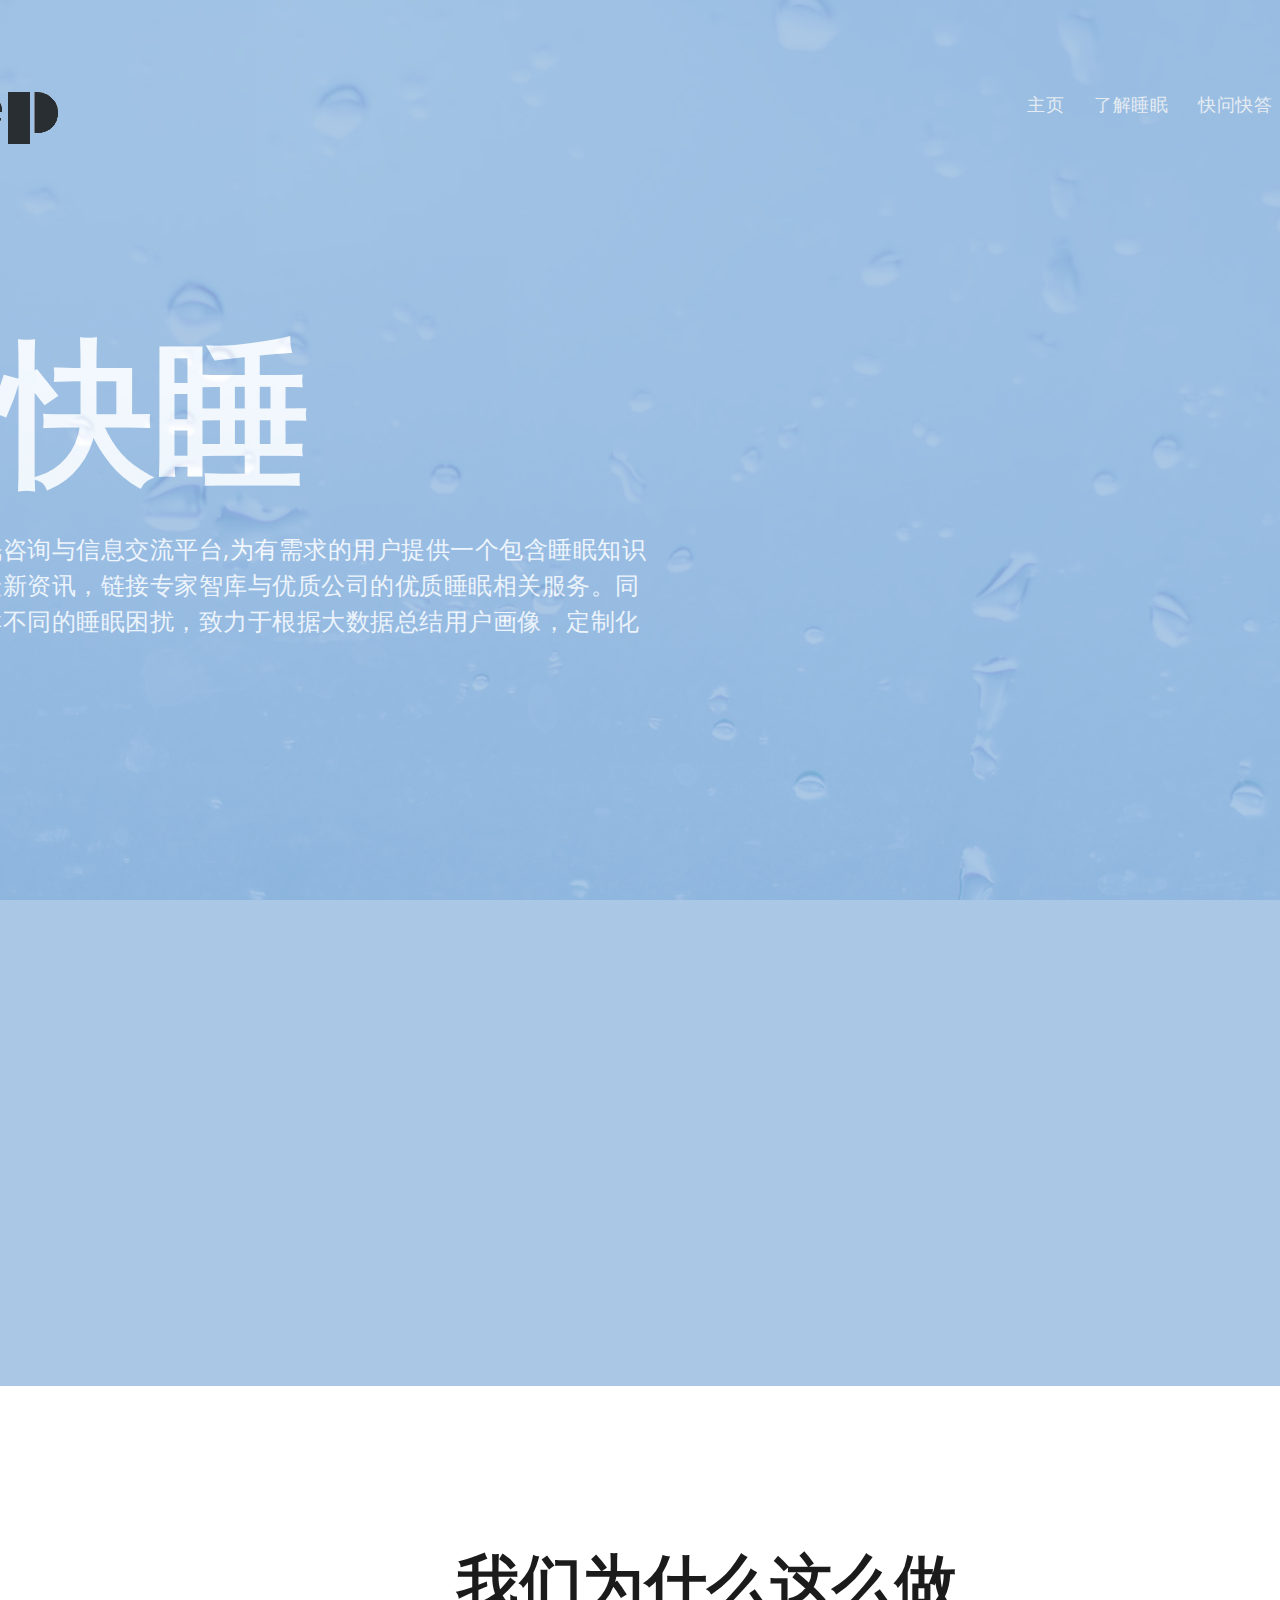
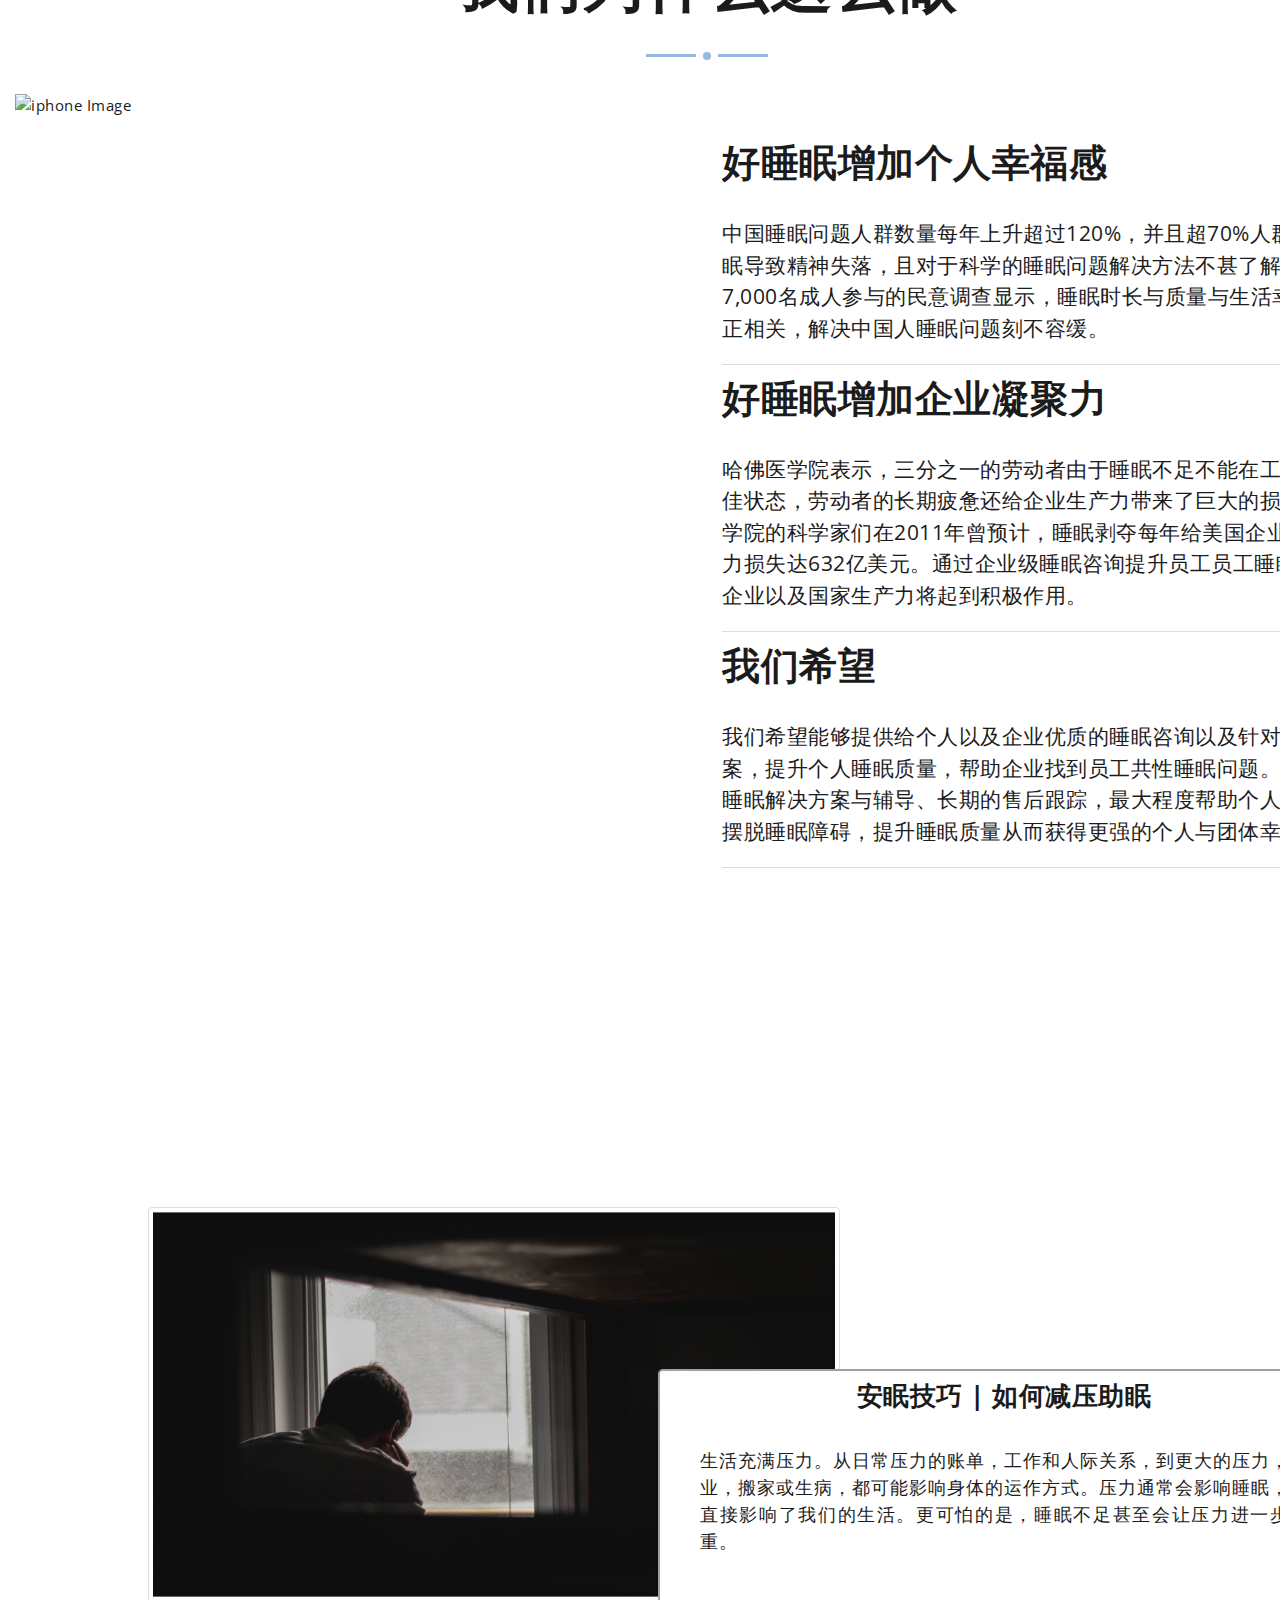
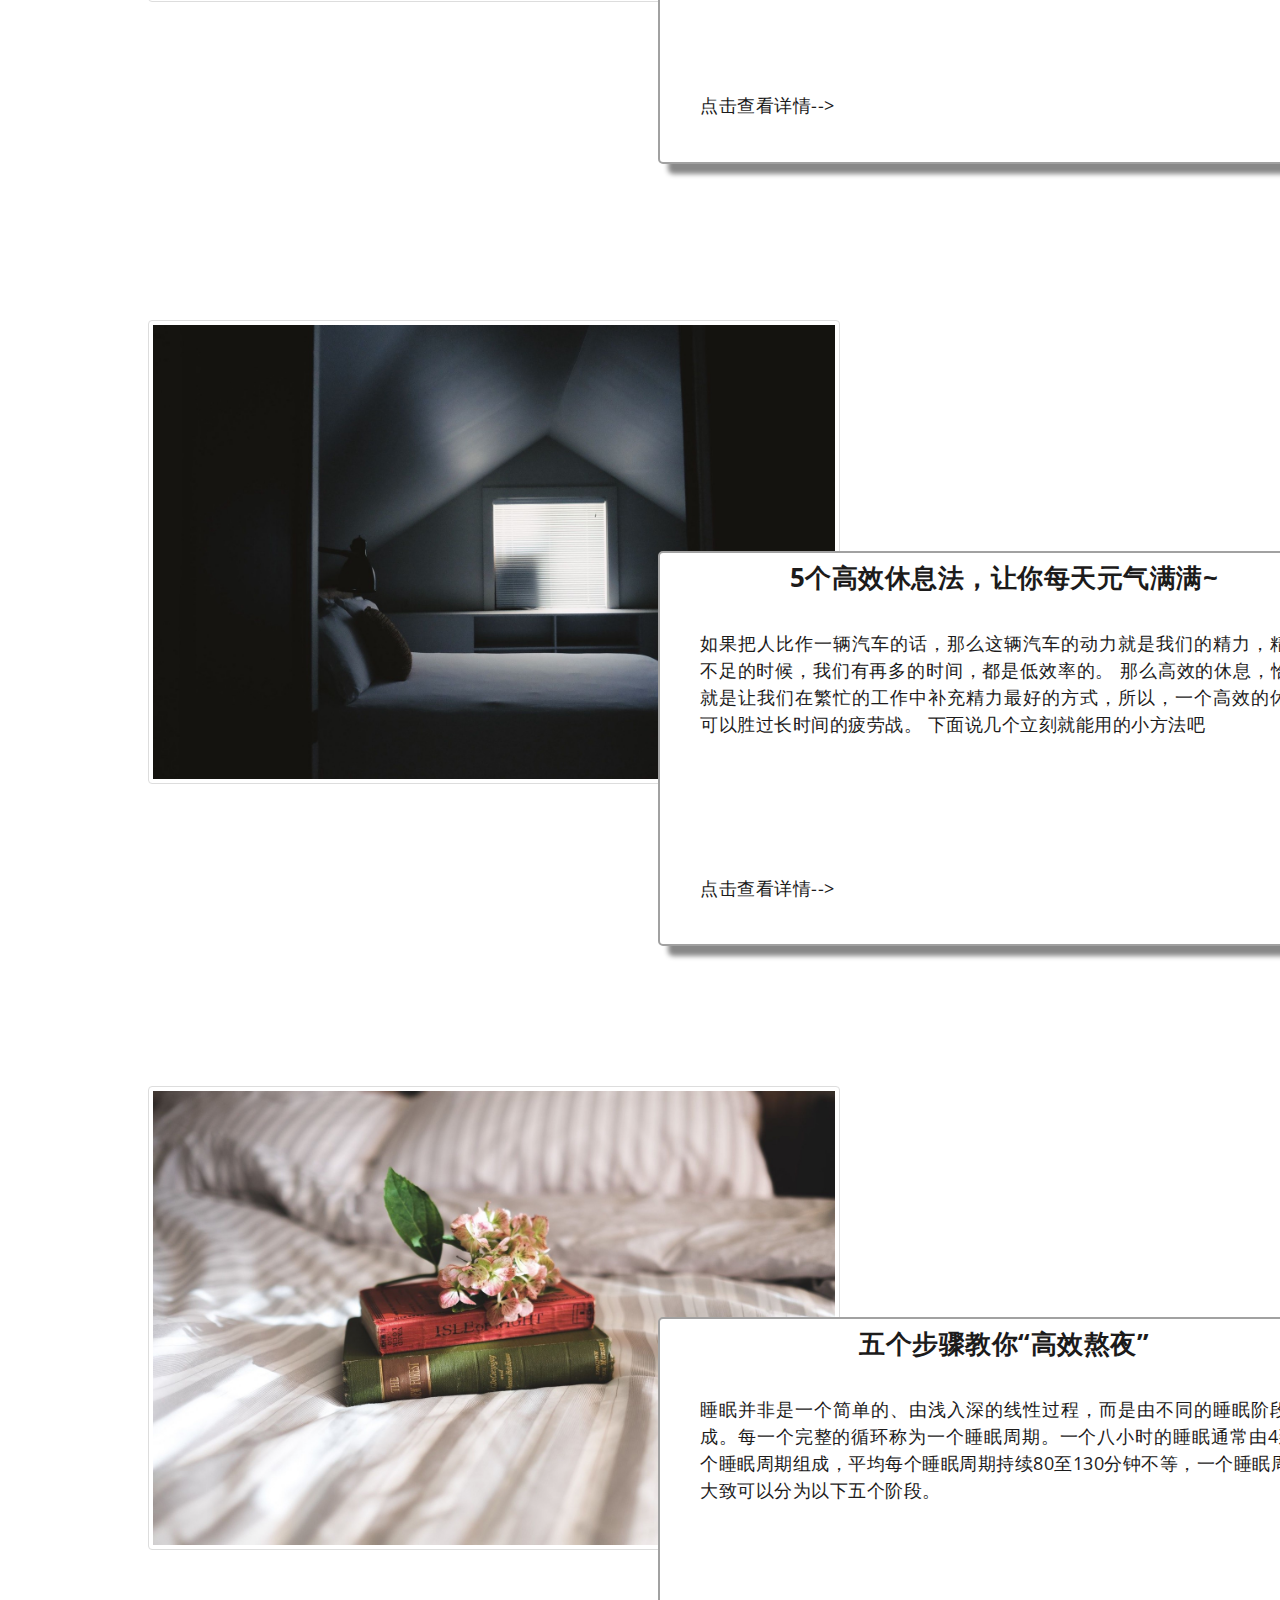
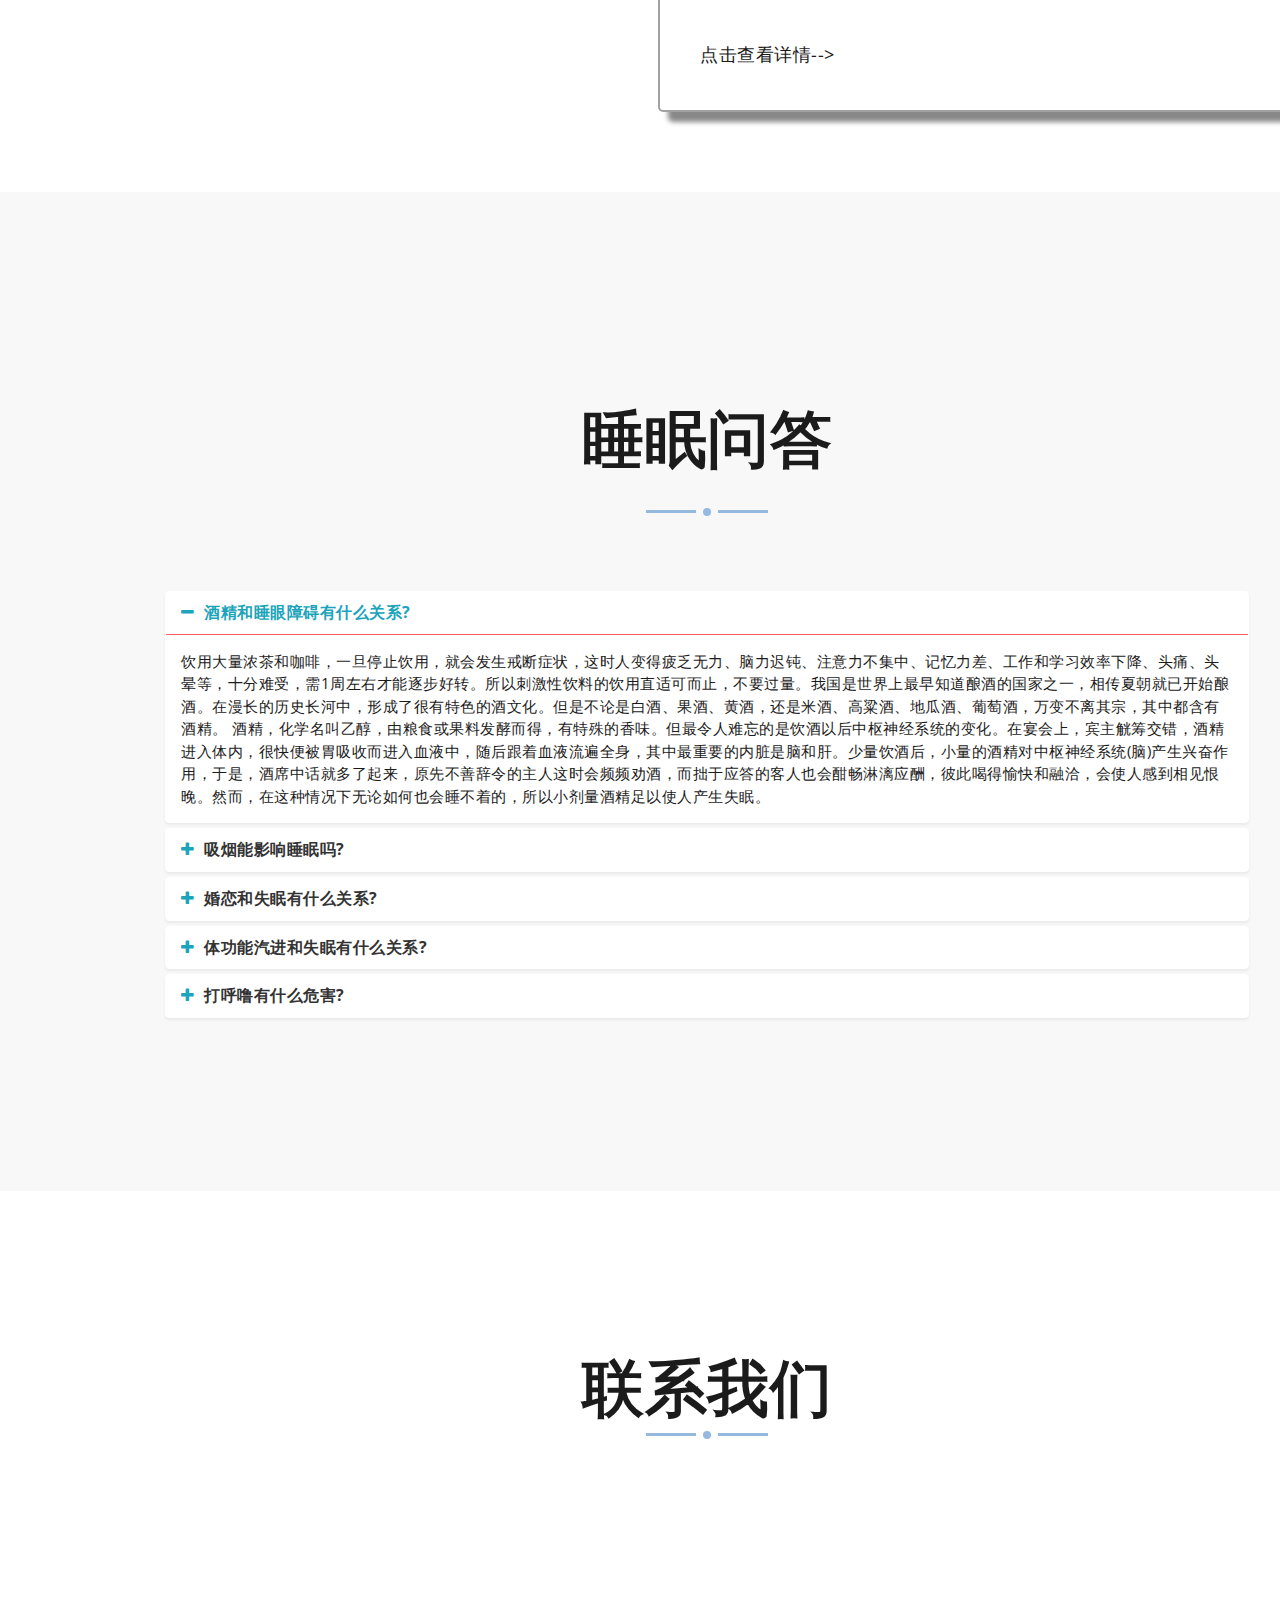
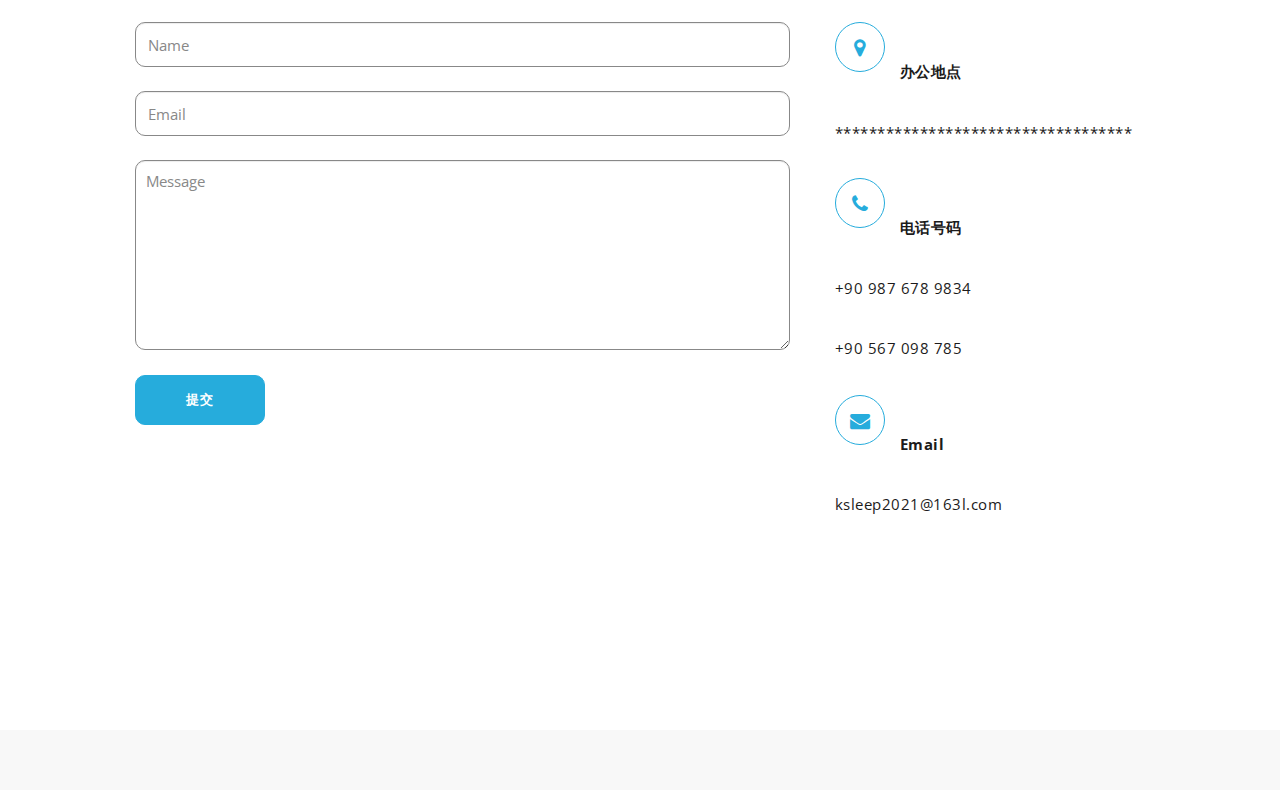
==== commit bfc040c9: "second commit" ====
--- a/index.html
+++ b/index.html
@@ -590,7 +590,7 @@
 	<footer id="mu-footer" role="contentinfo">
 			<div class="container">
 				<div class="mu-footer-area">
-					<p class="mu-copy-right">&copy; Copyright markups. All right reserved.More Templates <a href="" target="_blank" title=""></a> - Collect from <a href="" title="" target="_blank"></a></p>
+					<!--<p class="mu-copy-right">&copy; Copyright markups. All right reserved.More Templates <a href="" target="_blank" title=""></a> - Collect from <a href="" title="" target="_blank"></a></p>-->
 				</div>
 			</div>
 
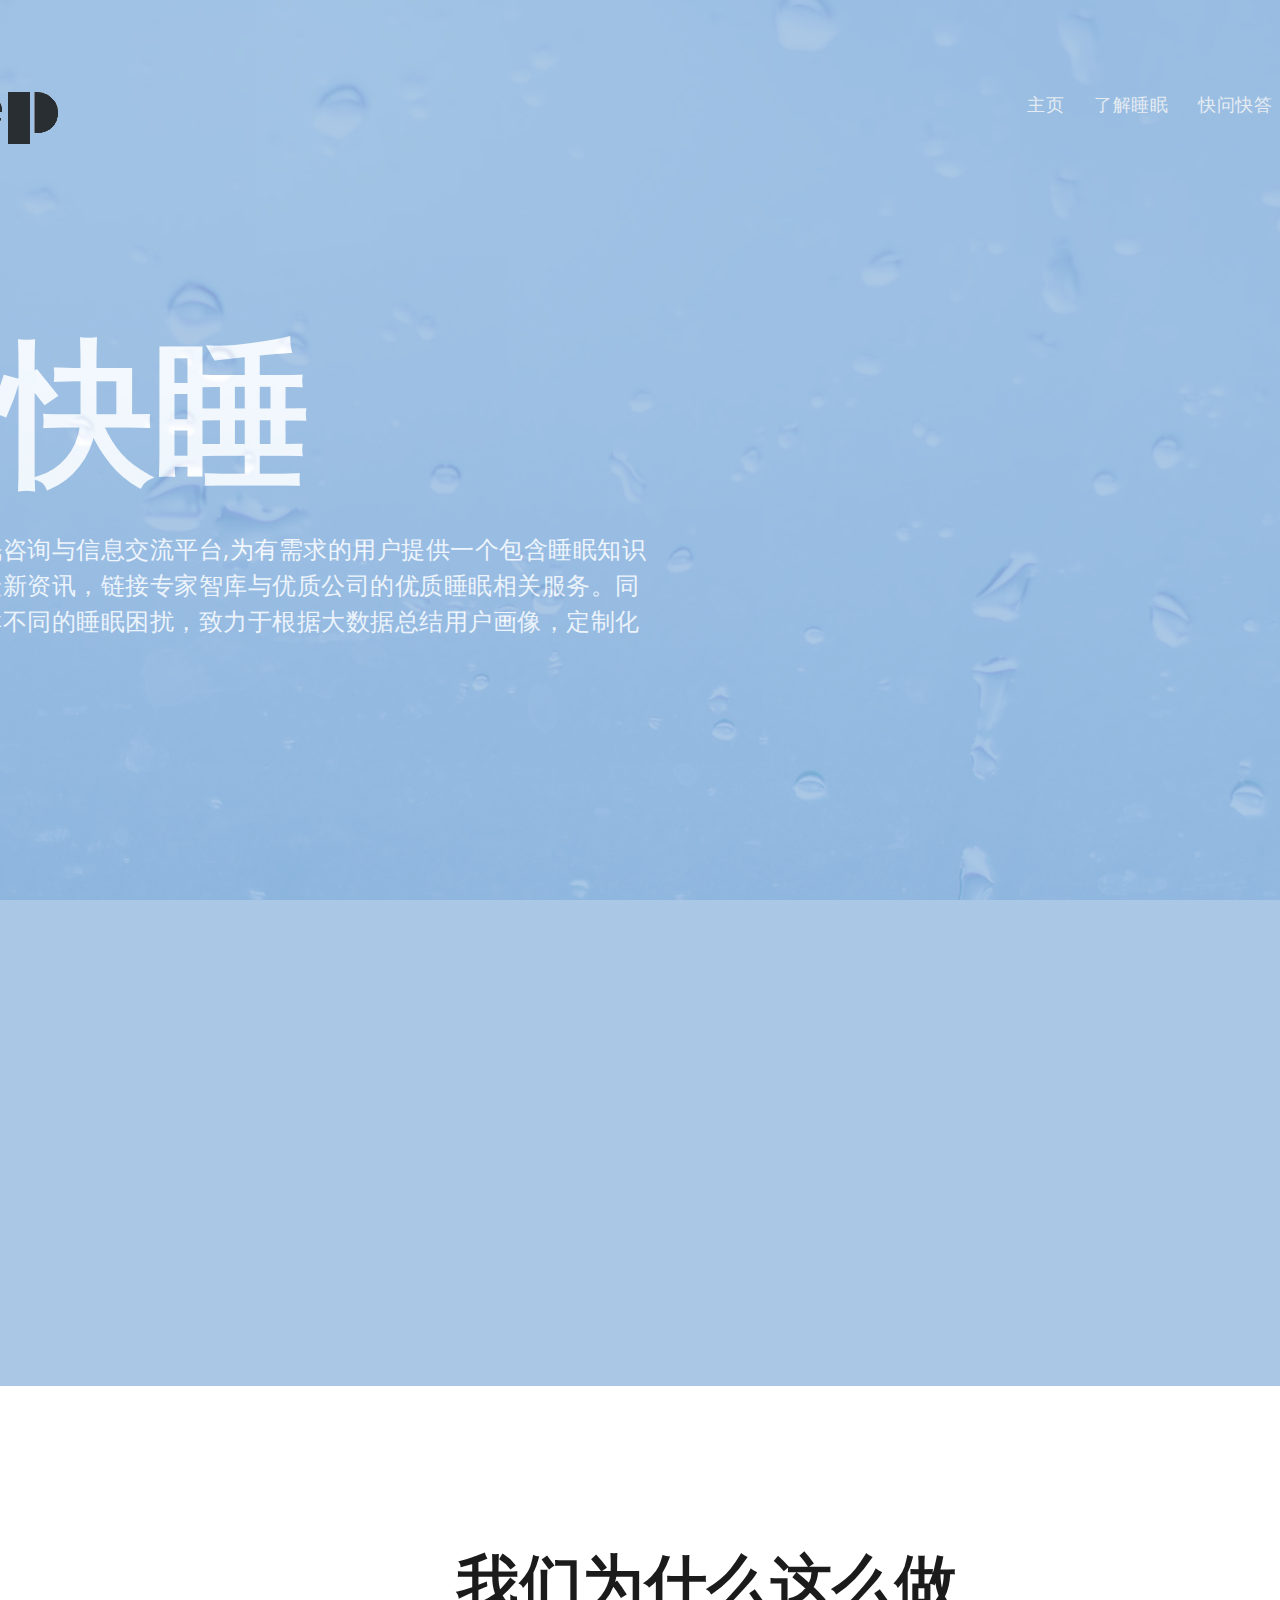
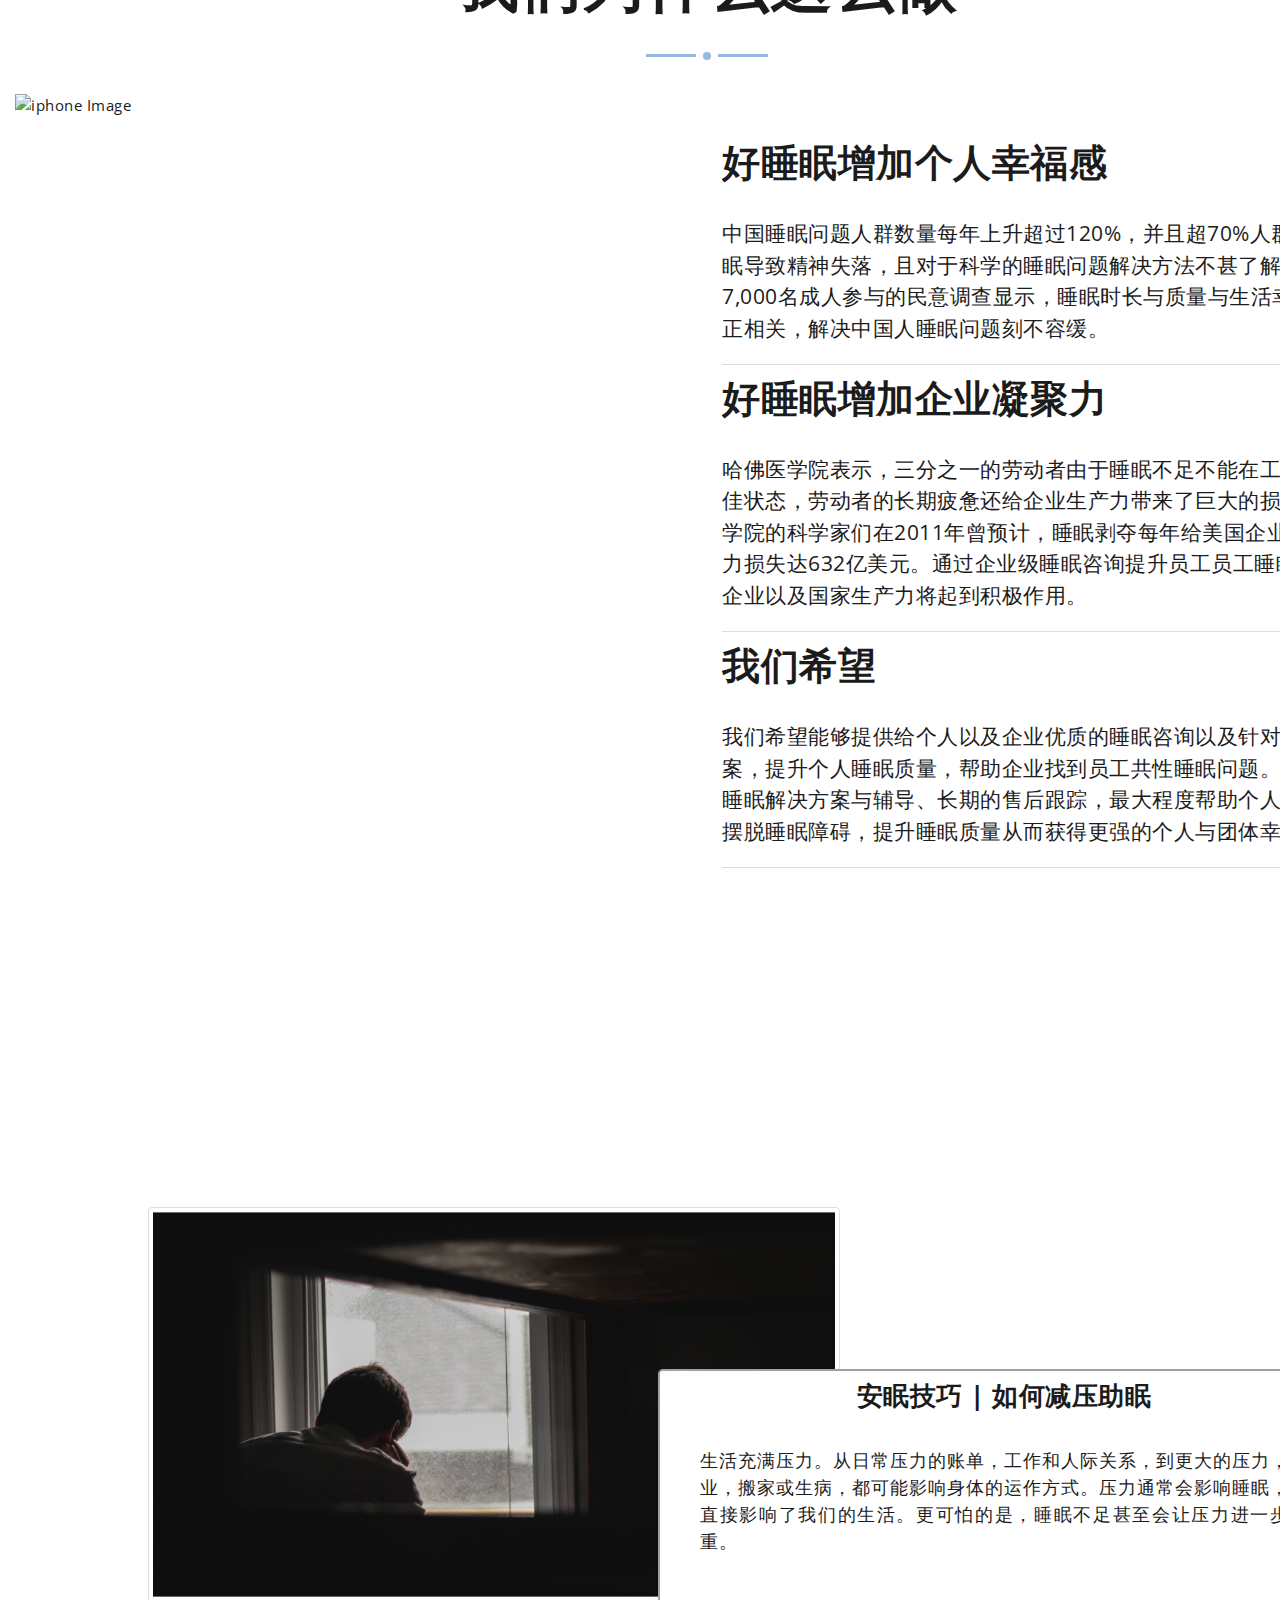
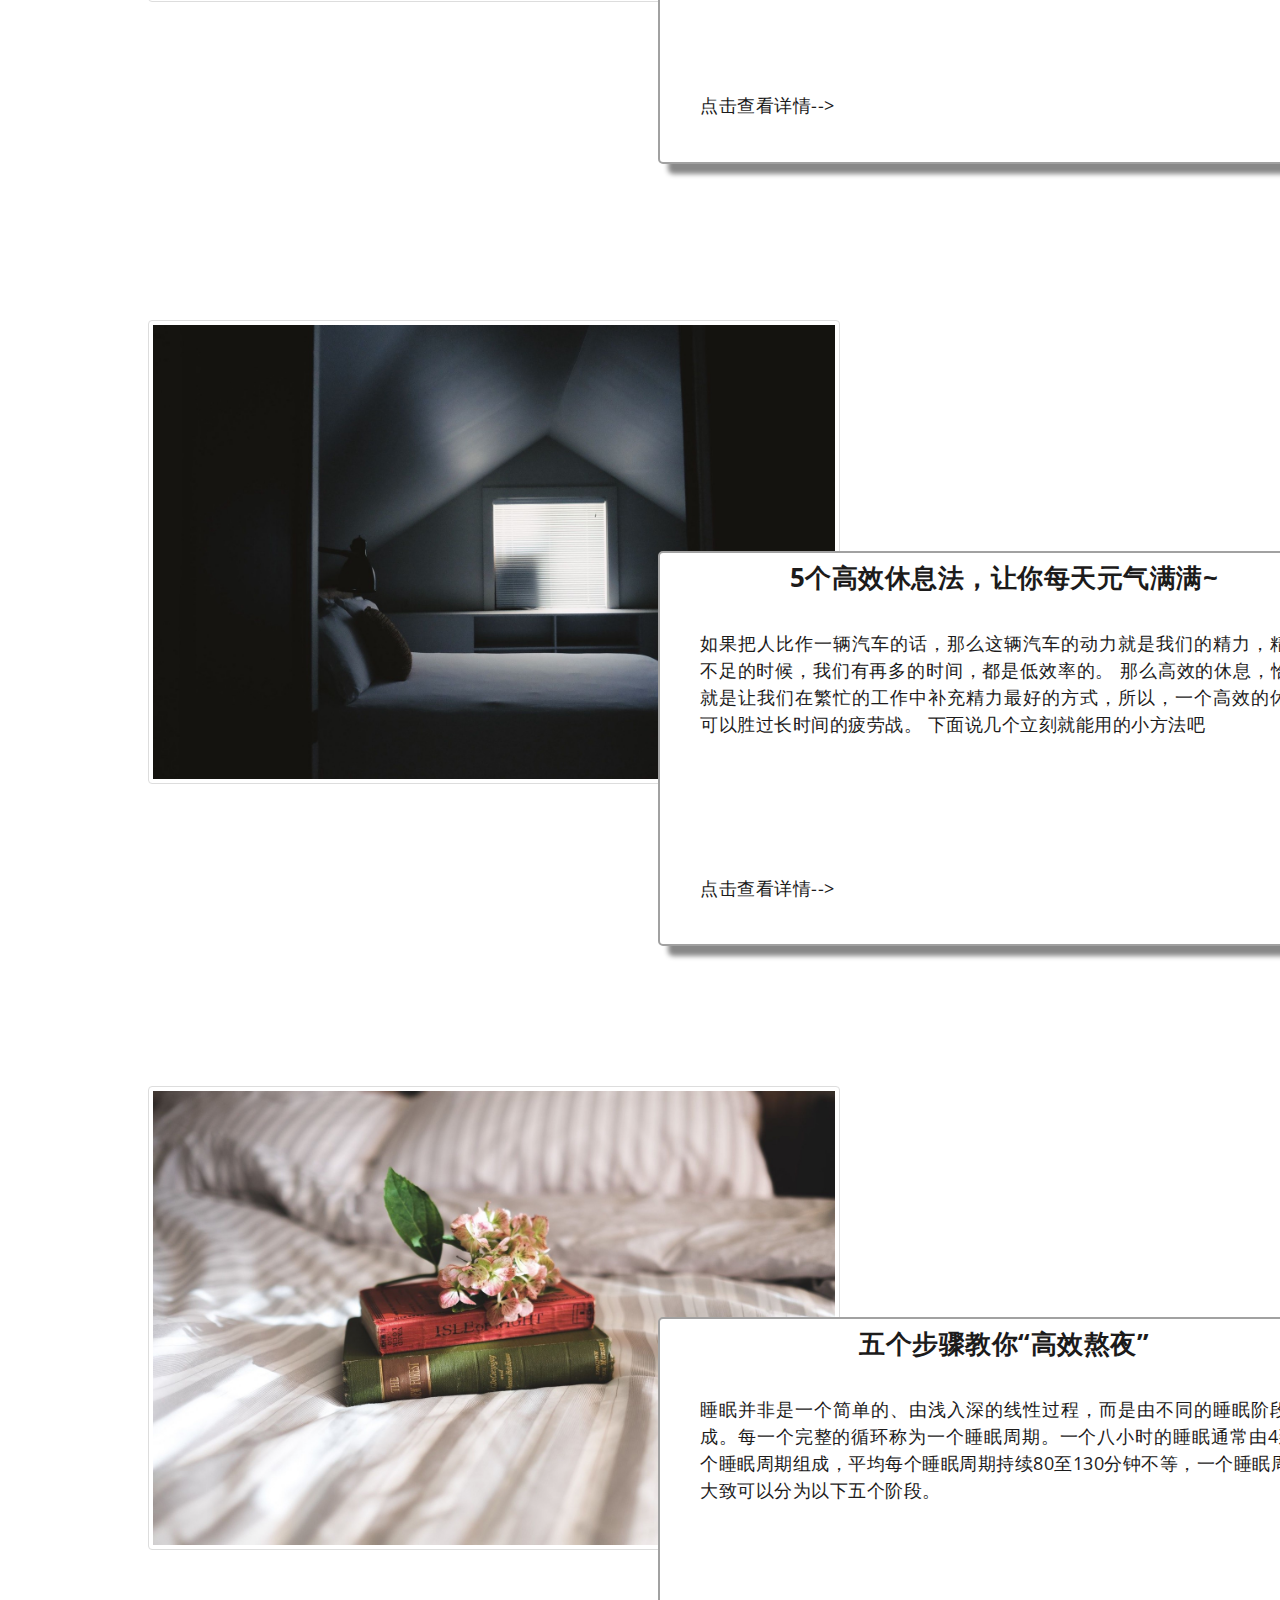
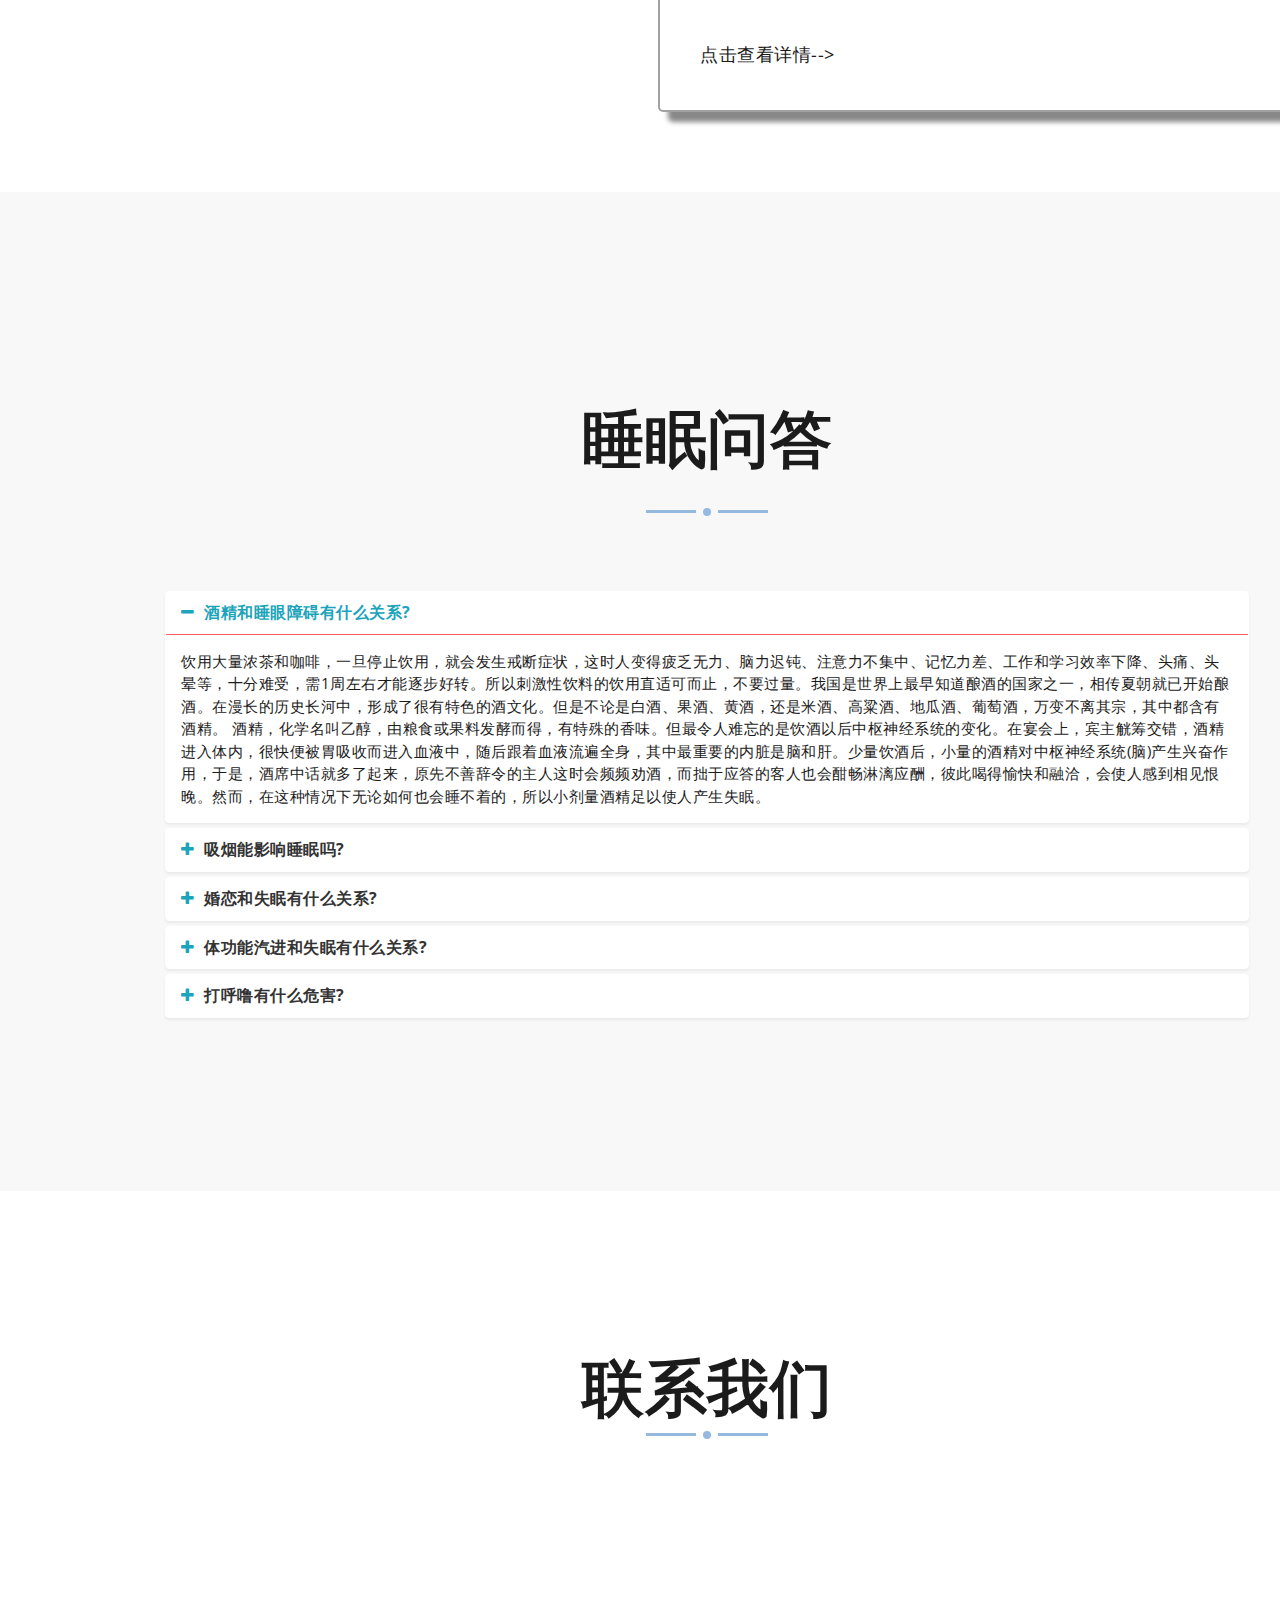
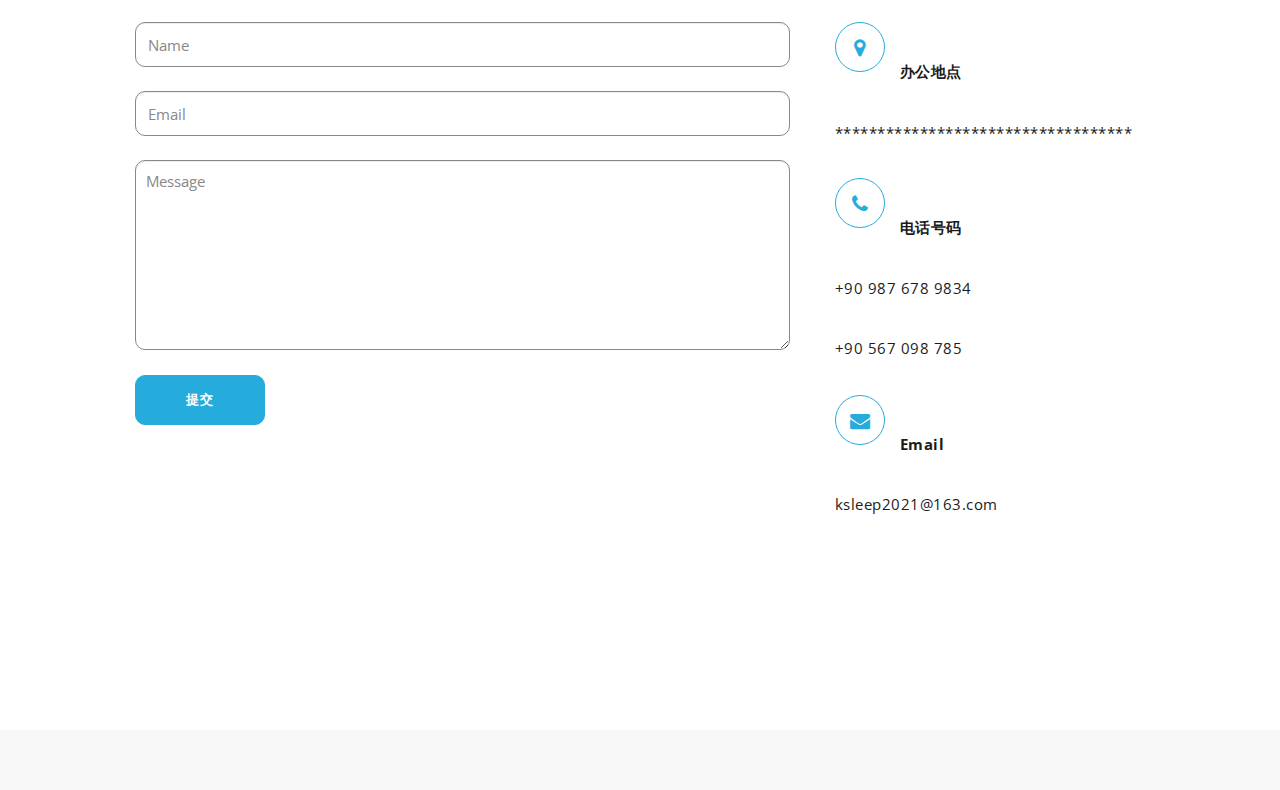
==== commit 1e74bf94: "second commit" ====
--- a/index.html
+++ b/index.html
@@ -553,7 +553,7 @@
 											<div class="mu-contact-right-single">
 												<div class="mu-icon"><i class="fa fa-envelope"></i></div>
 												<p><strong>Email</strong></p>
-												<p>ksleep2021@163l.com</p>
+												<p>ksleep2021@163.com</p>
 												<p></p>
 											</div>
 
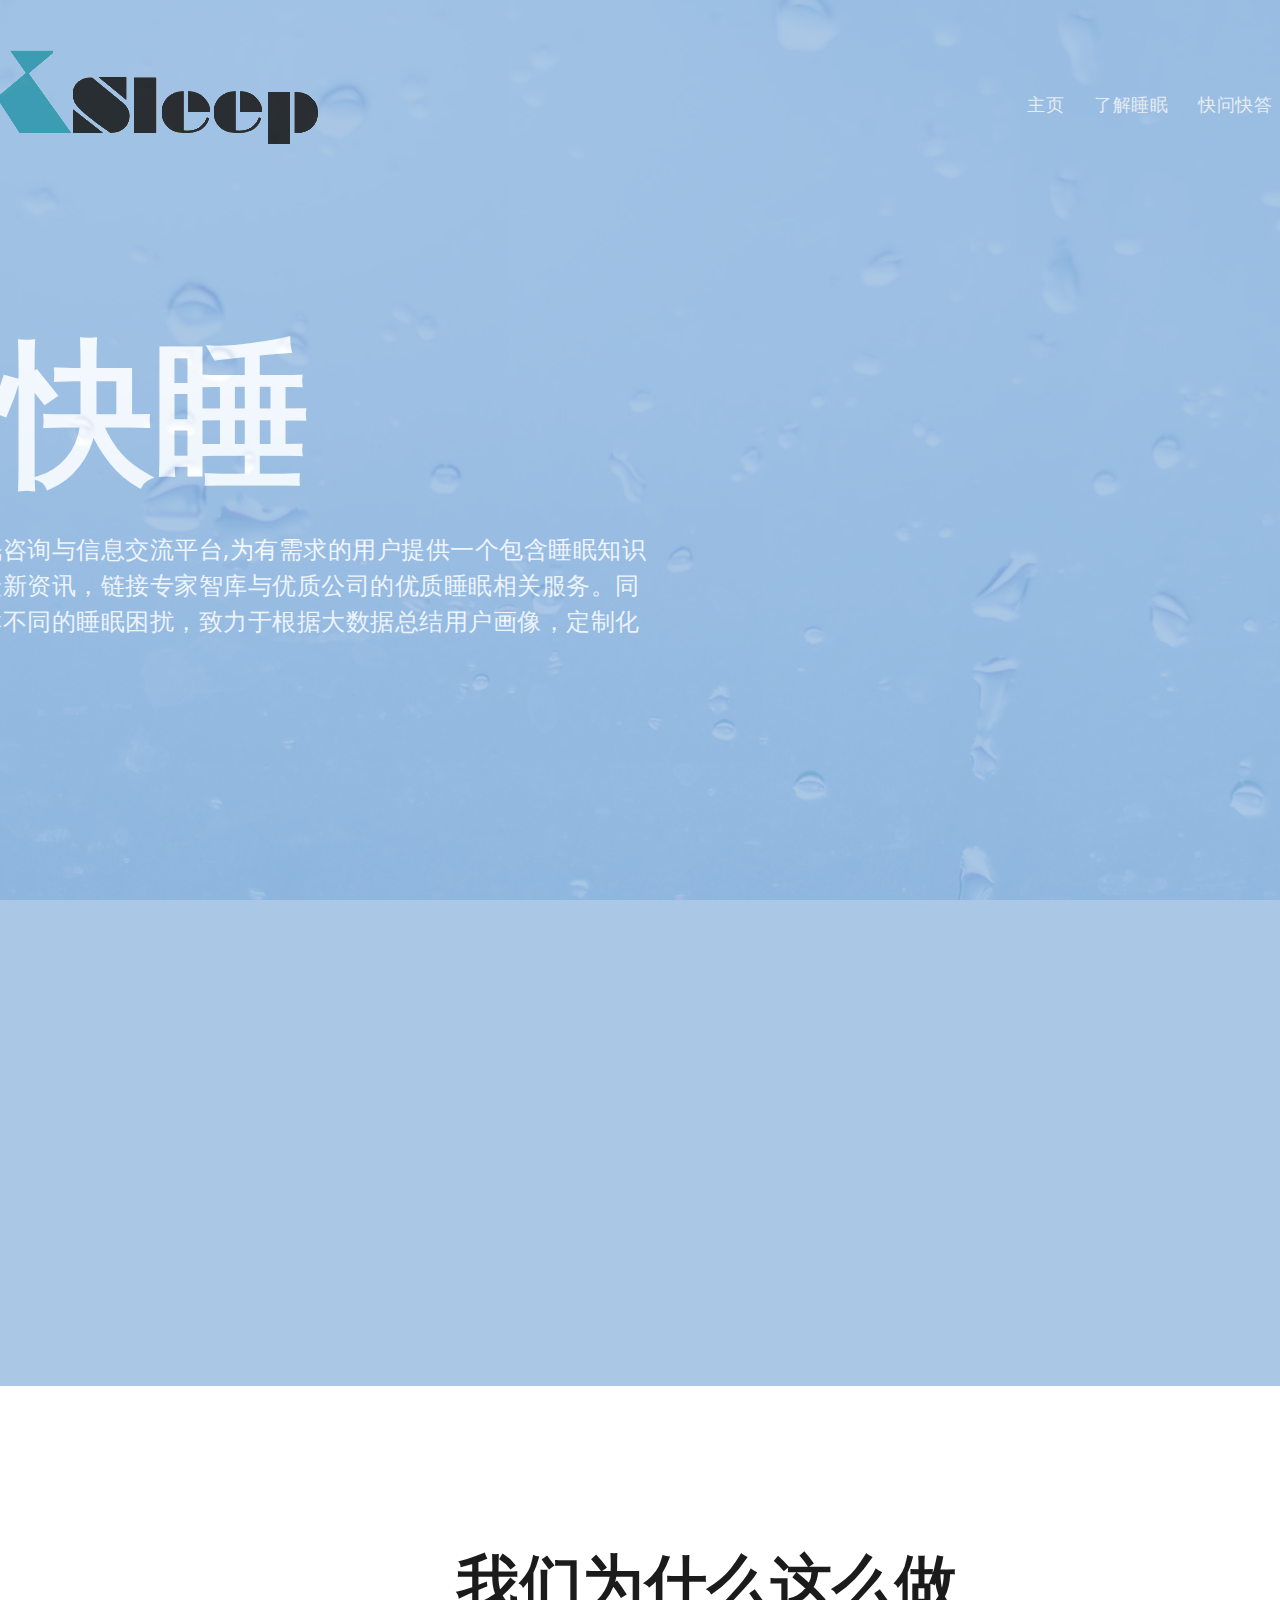
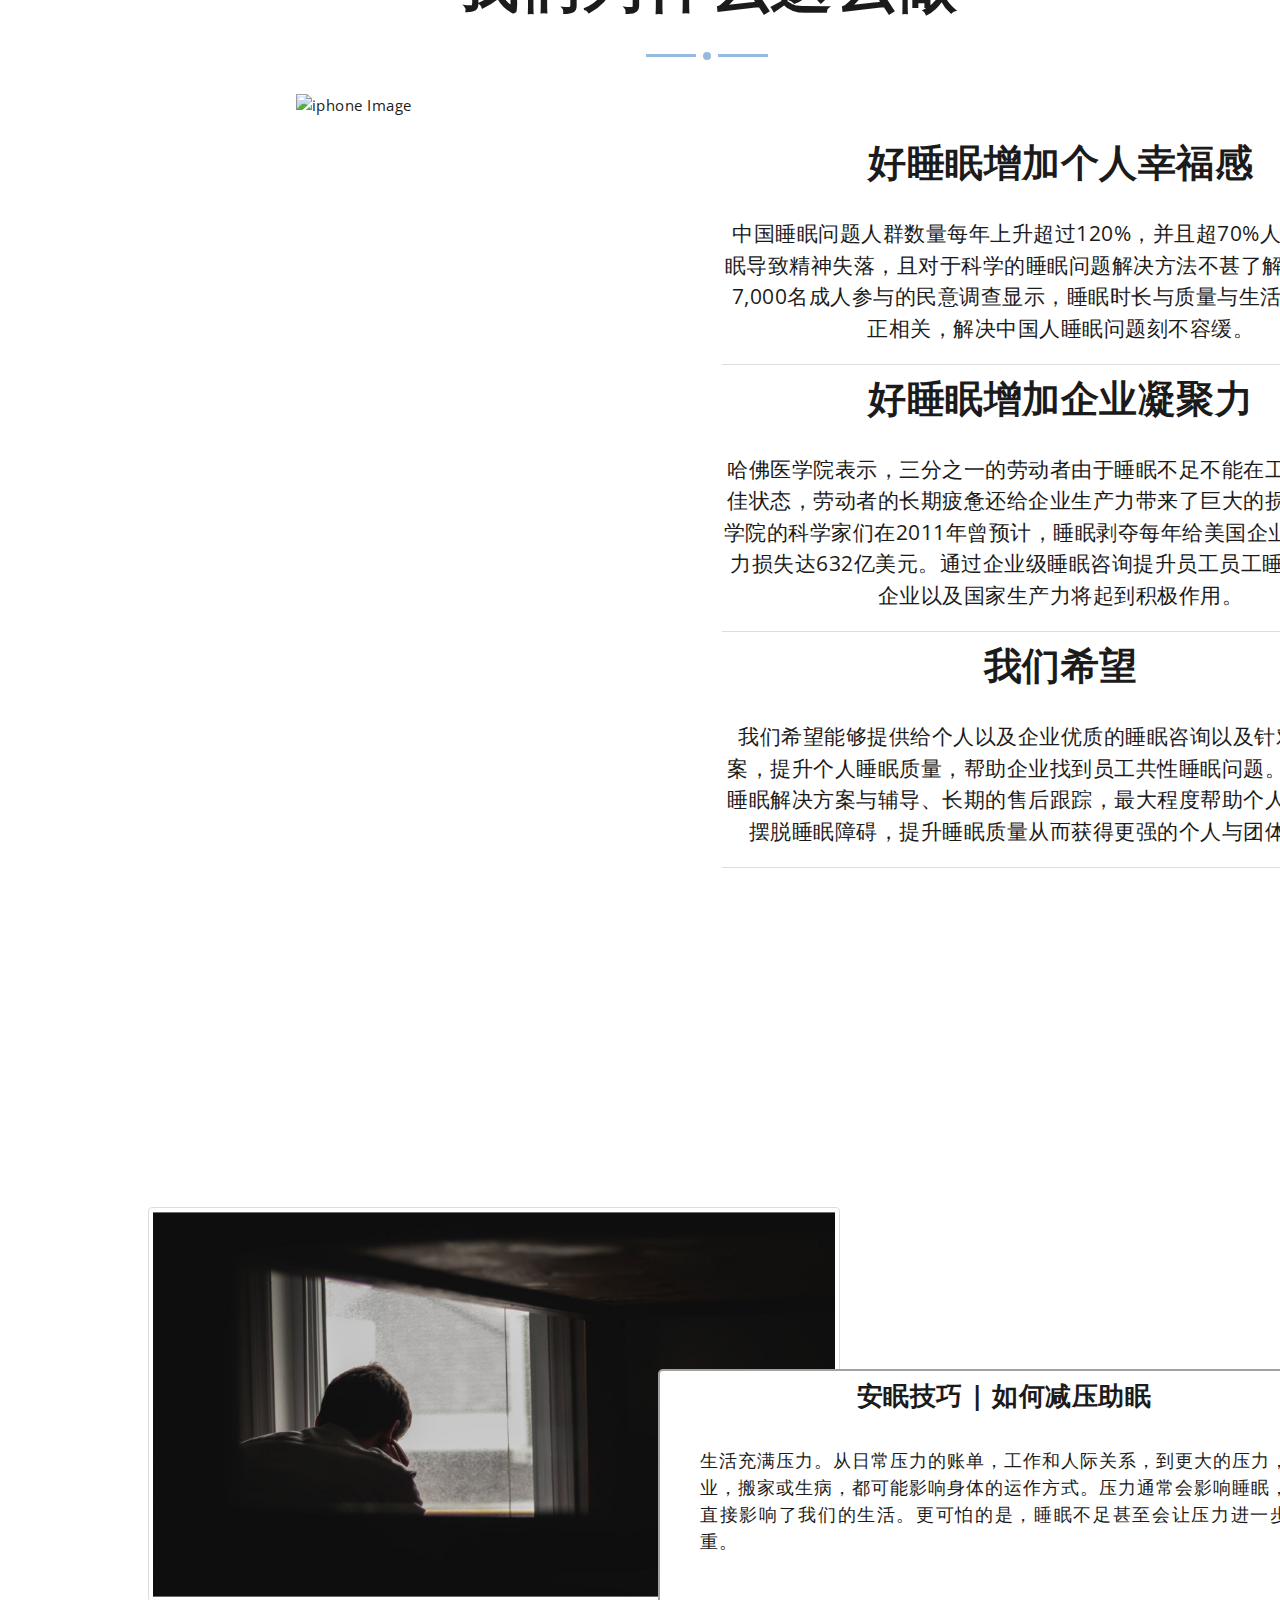
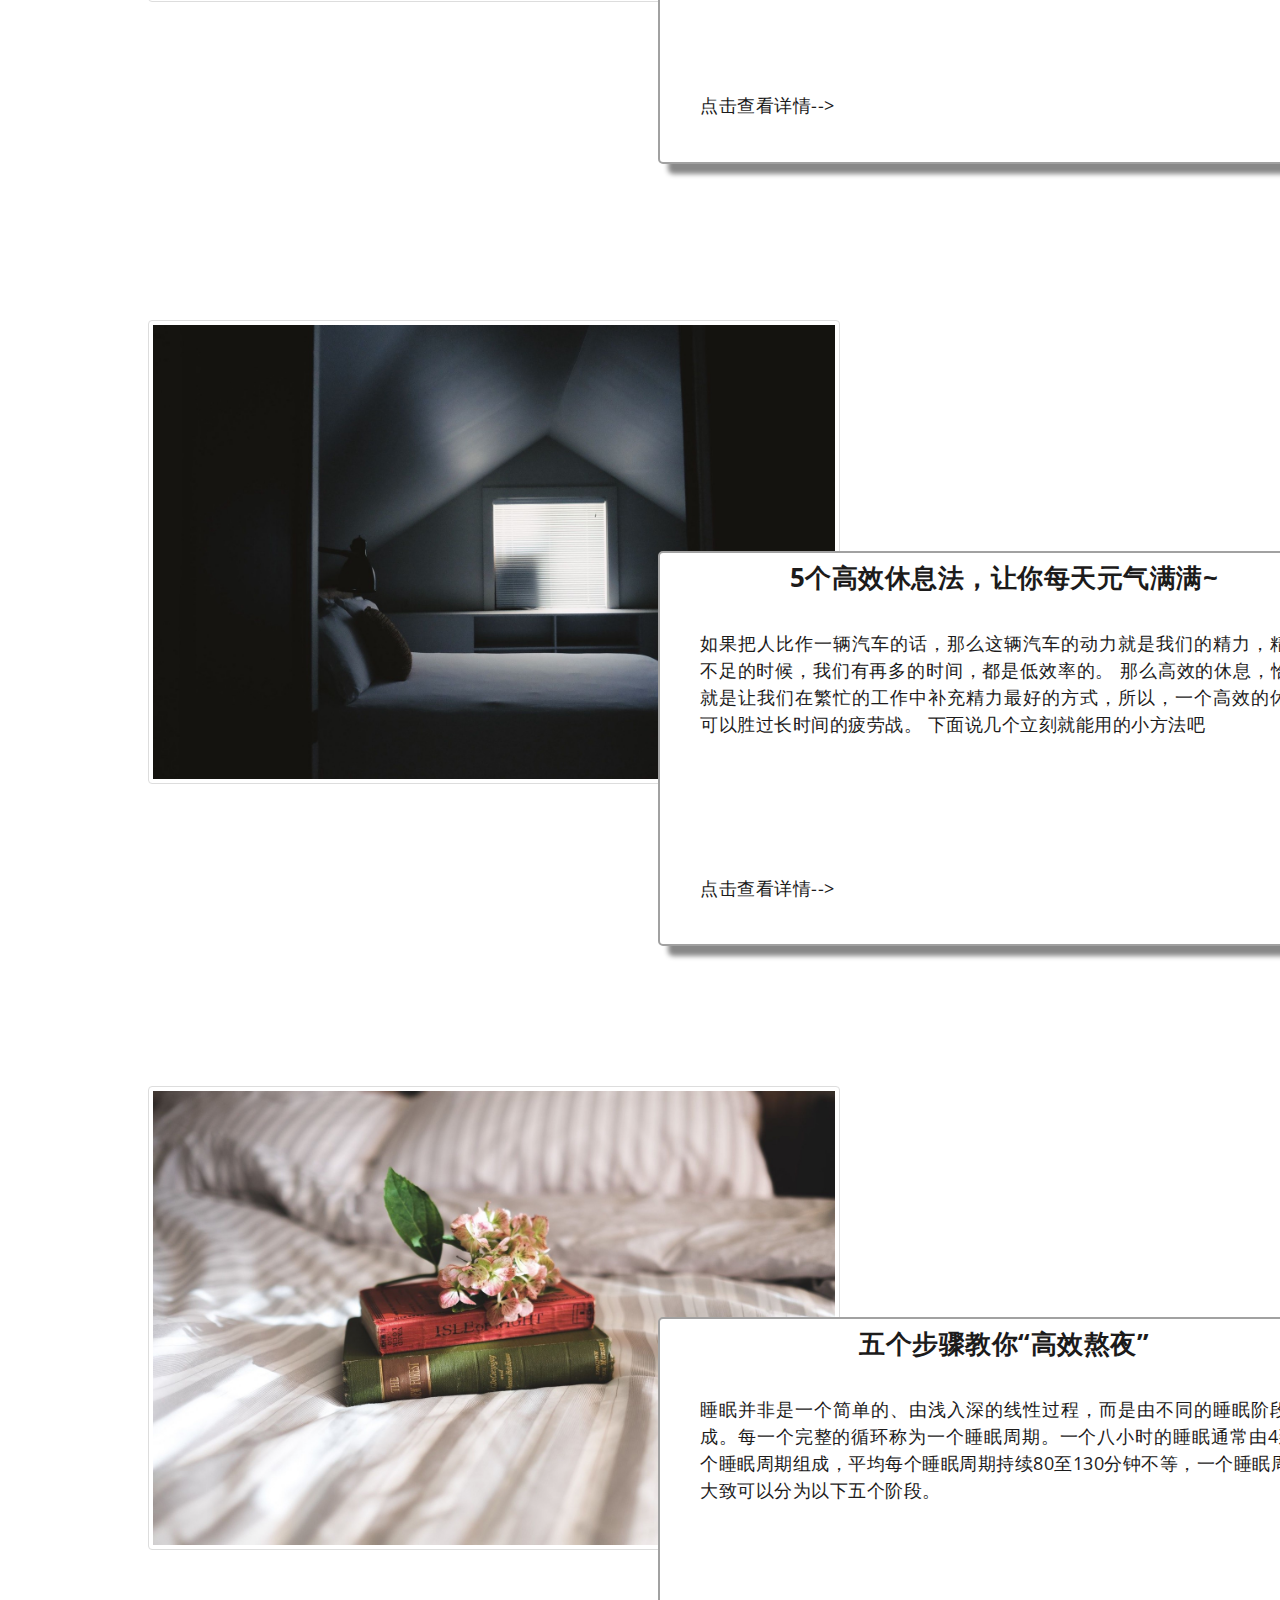
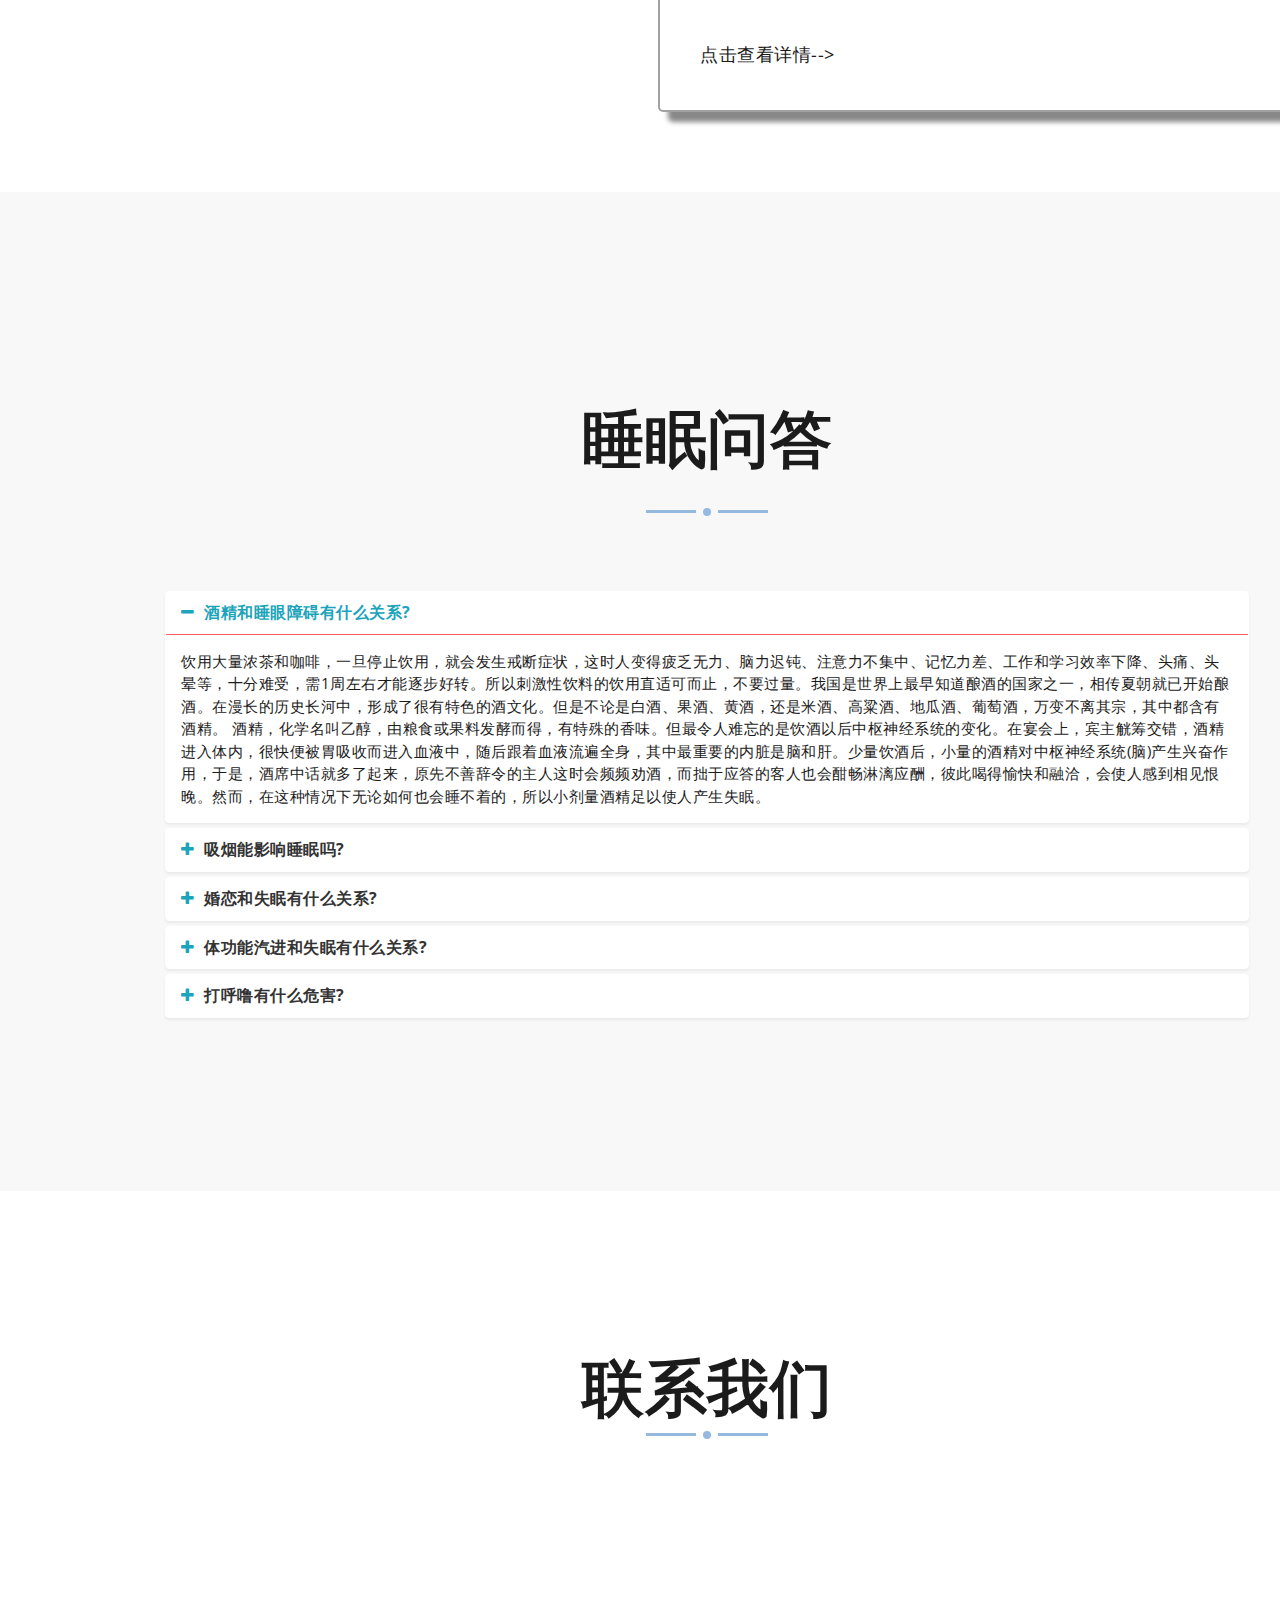
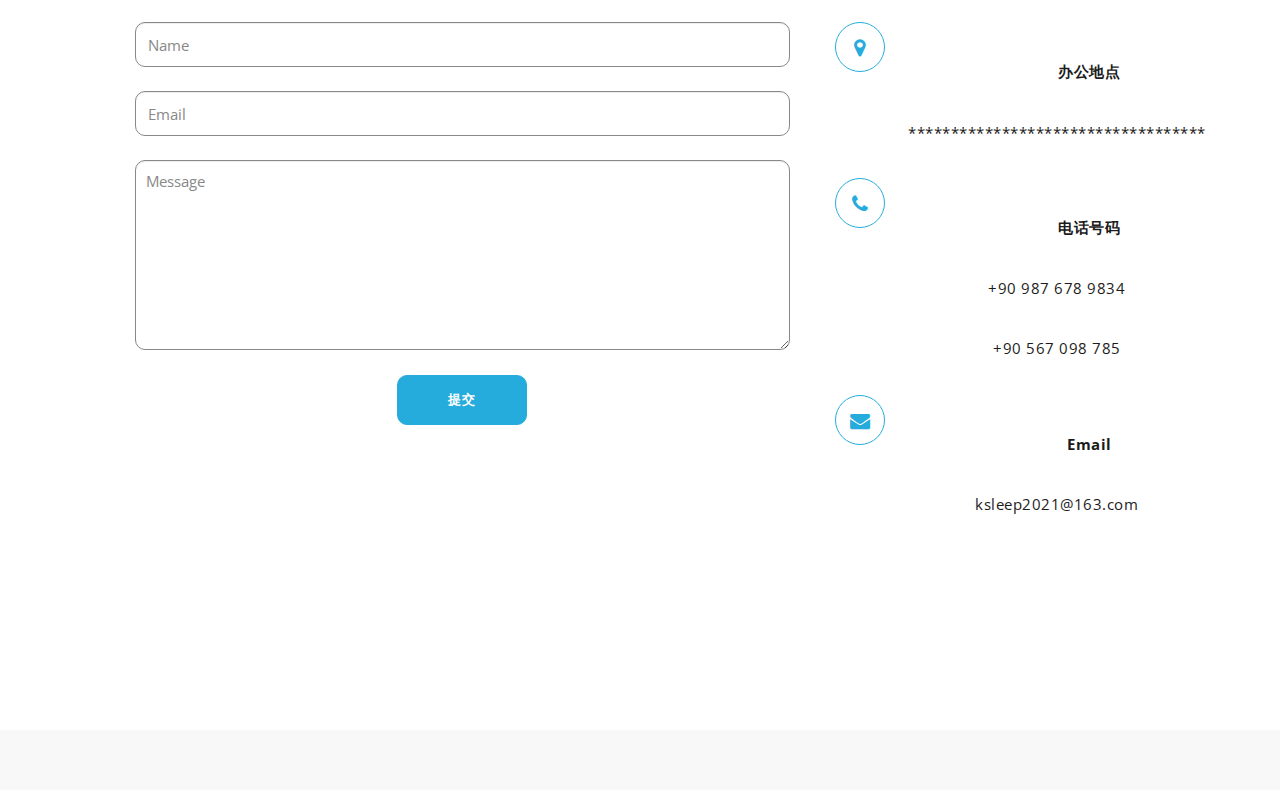
==== commit 4761ea6d: "second commit" ====
--- a/index.html
+++ b/index.html
@@ -35,7 +35,8 @@
       <script src="https://oss.maxcdn.com/respond/1.4.2/respond.min.js"></script>
     <![endif]-->
   </head>
-  <body>
+  
+	<center><body>
 
   
   	
@@ -617,5 +618,5 @@
 	
 	
     
-  </body>
+  </body></center>
 </html>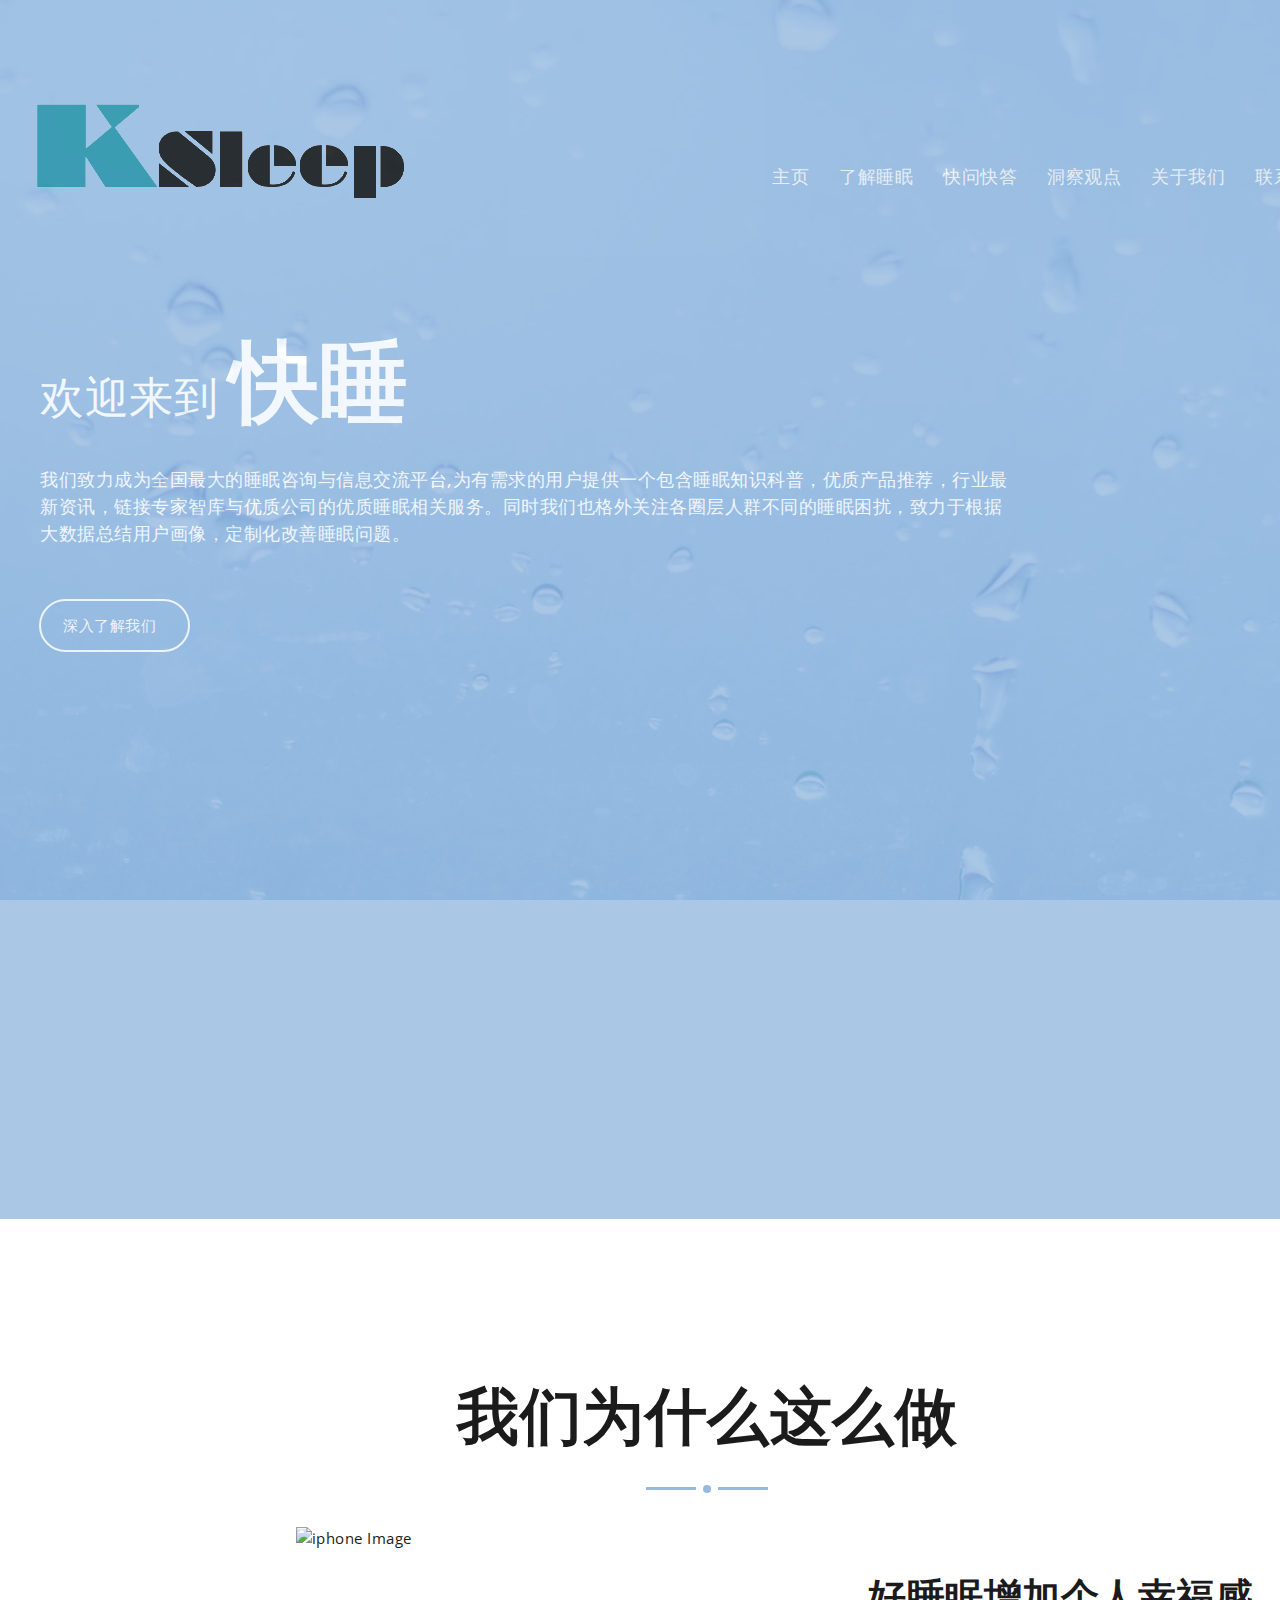
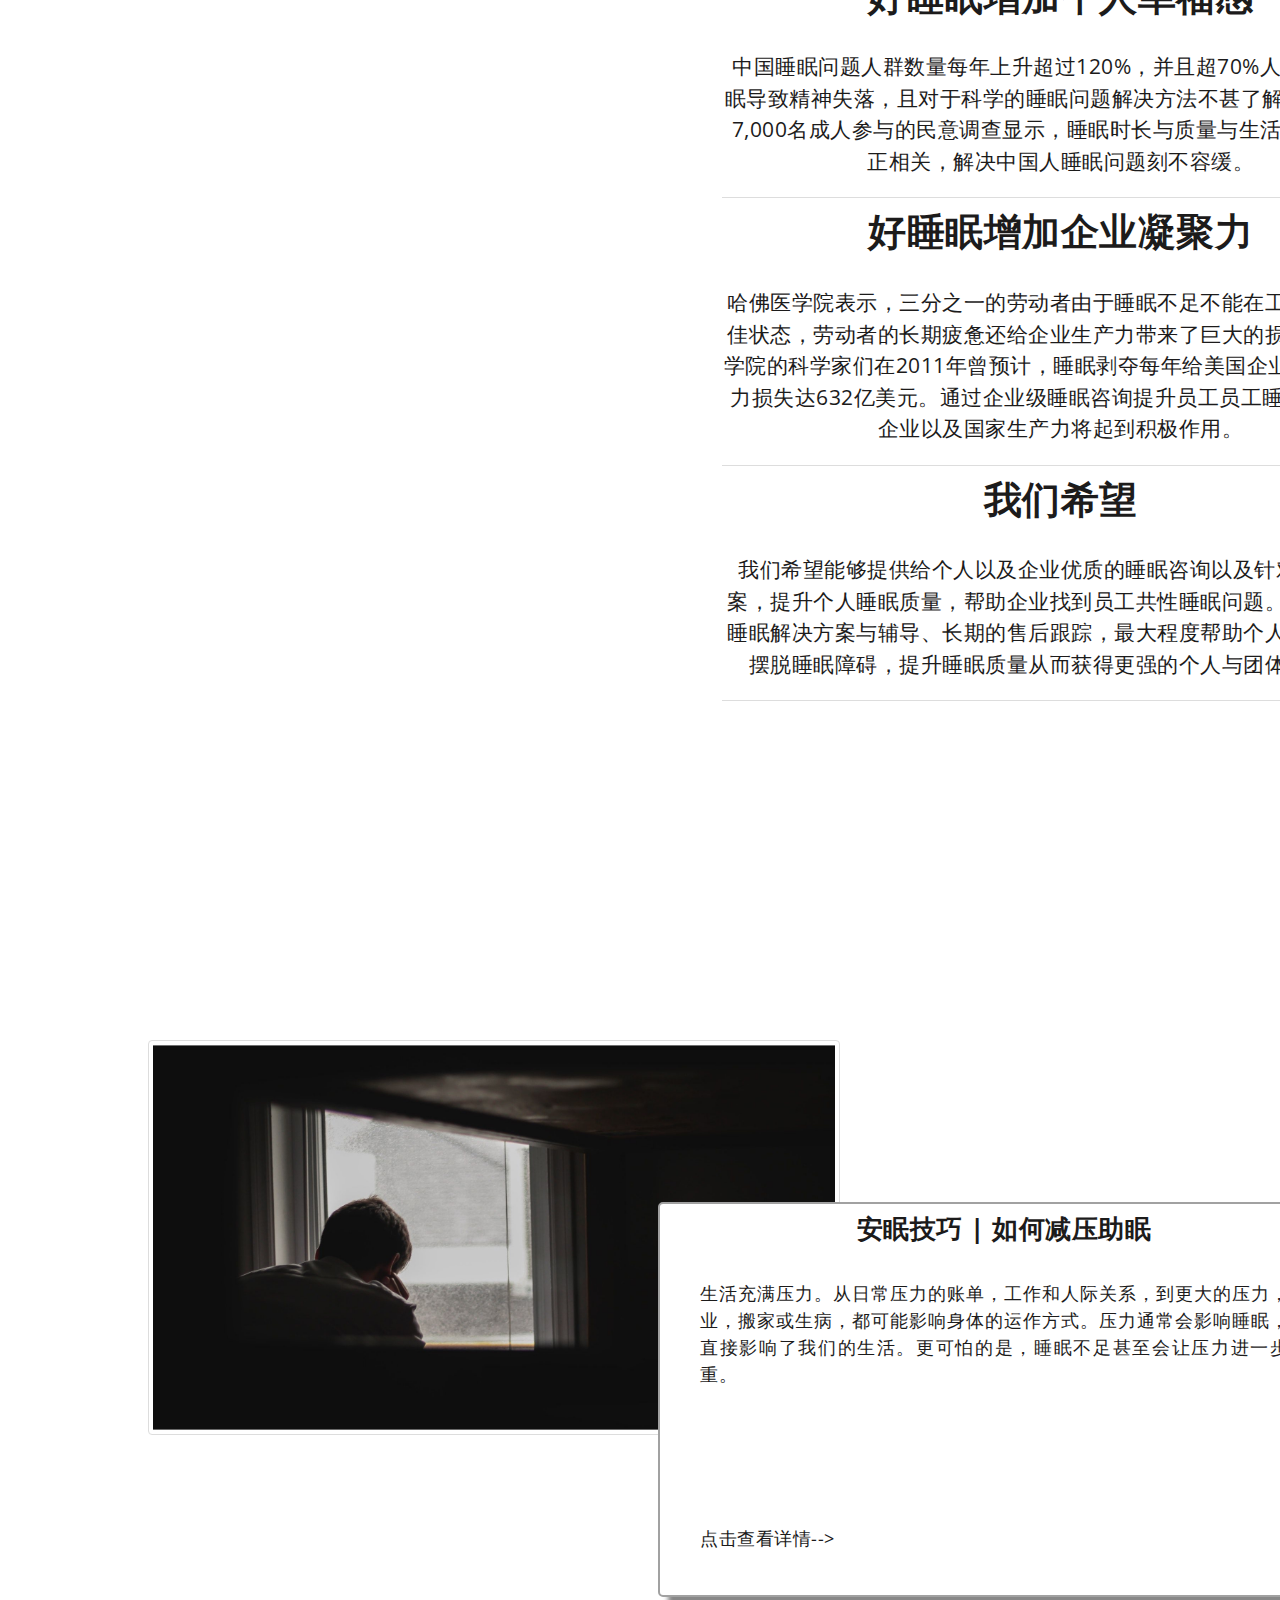
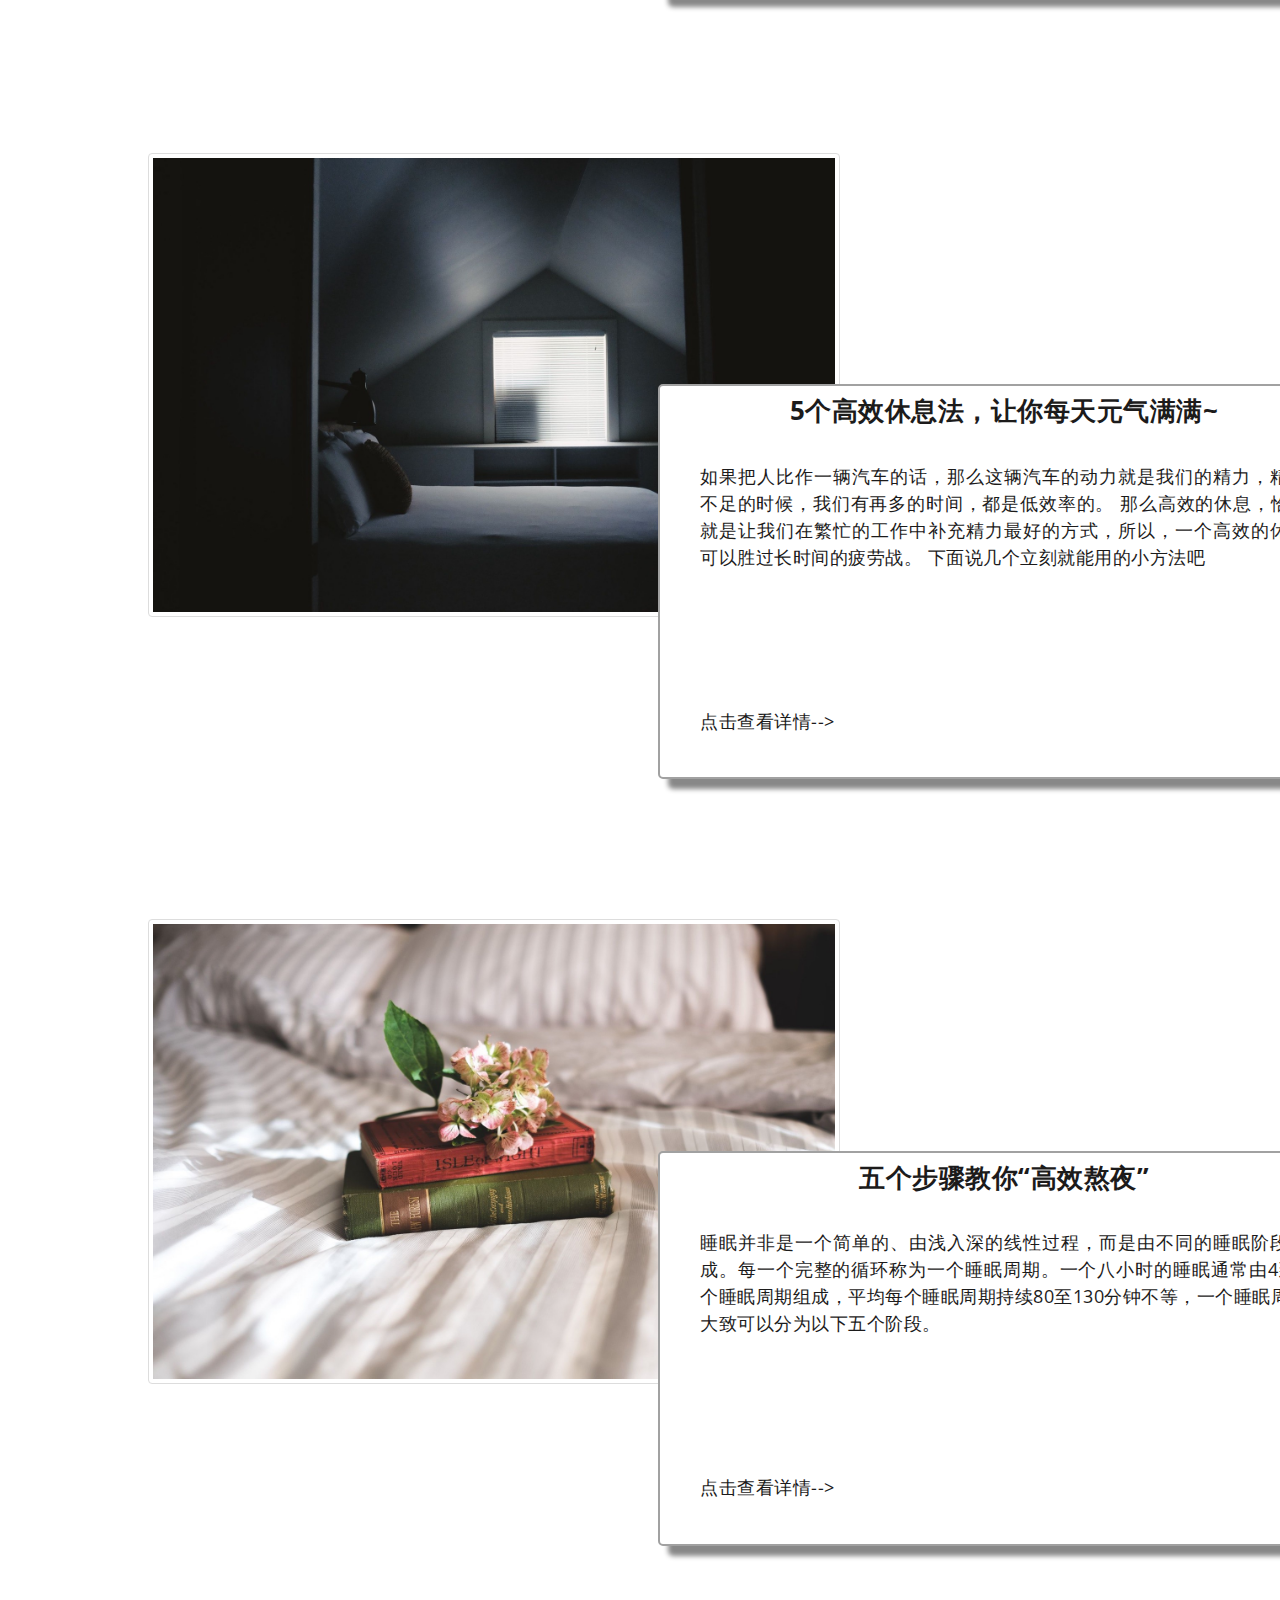
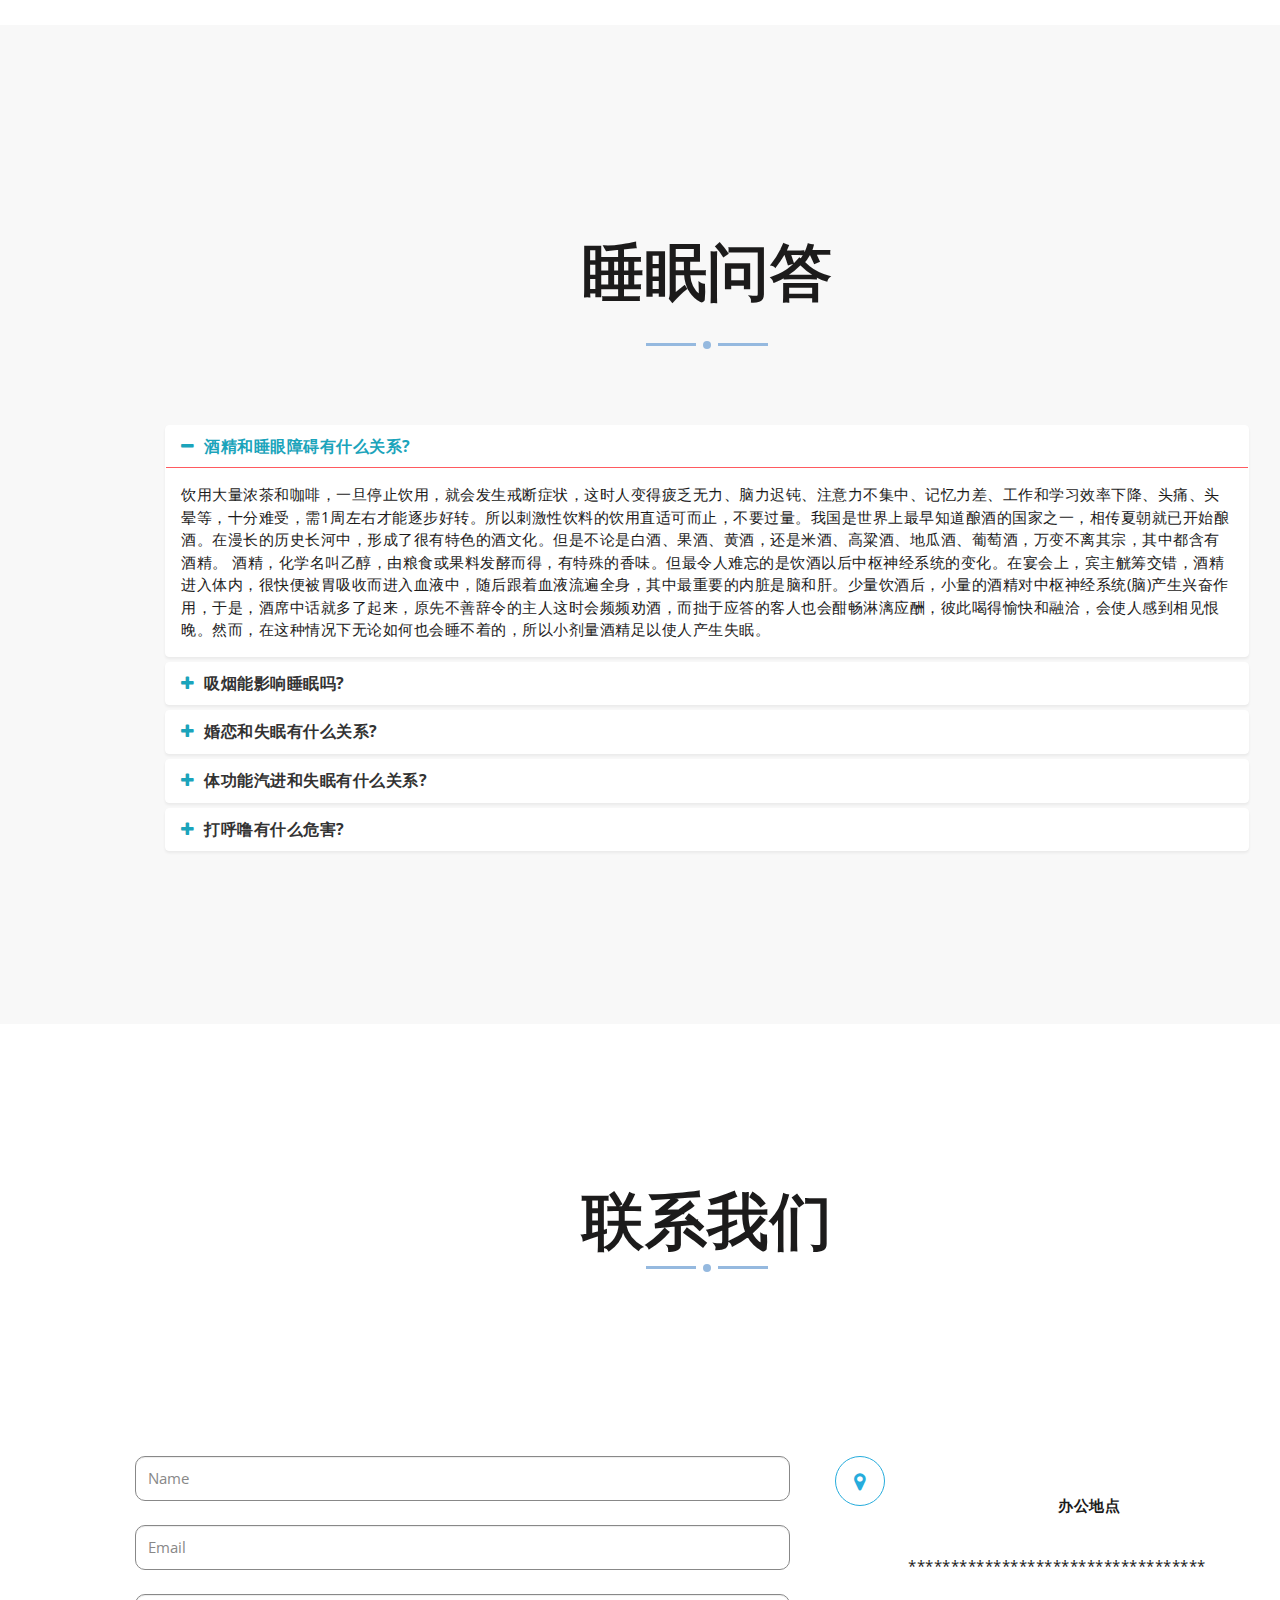
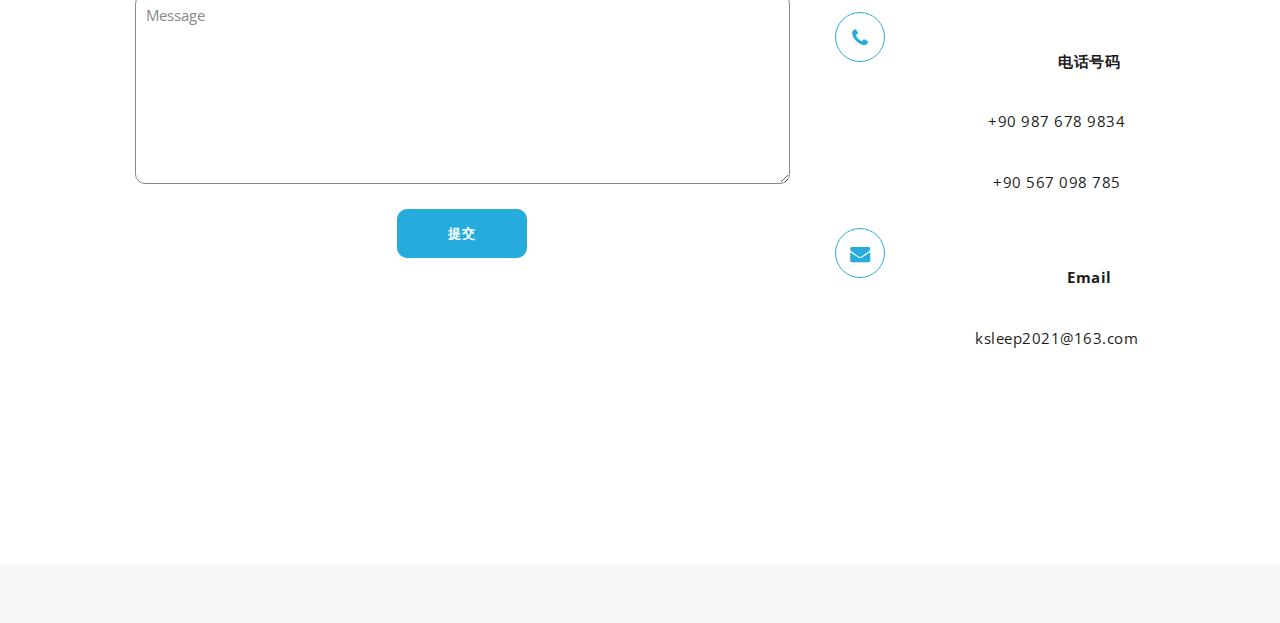
==== commit 271ca7c8: "third commit" ====
--- a/index.html
+++ b/index.html
@@ -1,622 +1,622 @@
-<!DOCTYPE html>
-<html lang="en">
-  <head>
-    <meta charset="utf-8">
-    <meta http-equiv="X-UA-Compatible" content="IE=edge">
-    <meta name="viewport" content="width=device-width, initial-scale=1">
-    <!-- The above 3 meta tags *must* come first in the head; any other head content must come *after* these tags -->
-    <title>欢迎来到快睡平台</title>
-    <!-- Favicon -->
-    <!--<link rel="shortcut icon" type="image/icon" href=""/>-->
-    <!-- Font Awesome -->
-    <link href="assets/css/font-awesome.min.css" rel="stylesheet">
-    <!-- Bootstrap -->
-    <link href="assets/css/bootstrap.min.css" rel="stylesheet">
-    <!-- Slick slider -->
-    <link href="assets/css/slick.css" rel="stylesheet">
-    <!-- Theme color -->
-    <link id="switcher" href="assets/css/theme-color/default-theme.css" rel="stylesheet">
-
-
-    <!-- Main Style -->
-    <link href="style.css" rel="stylesheet">
-
-    <!-- Fonts -->
-
-    <!-- Open Sans for body and title font -->
-	<link href="https://fonts.googleapis.com/css?family=Open+Sans:300,400,400i,600,700,800" rel="stylesheet">
- 
- 
-	
-    <!-- HTML5 shim and Respond.js for IE8 support of HTML5 elements and media queries -->
-    <!-- WARNING: Respond.js doesn't work if you view the page via file:// -->
-    <!--[if lt IE 9]>
-      <script src="https://oss.maxcdn.com/html5shiv/3.7.2/html5shiv.min.js"></script>
-      <script src="https://oss.maxcdn.com/respond/1.4.2/respond.min.js"></script>
-    <![endif]-->
-  </head>
-  
-	<center><body>
-
-  
-  	
-  	<!-- Start Header -->
-	<header id="mu-header" class="" role="banner">
-		<div class="mu-header-overlay">
-			<div class="container">
-				<div class="mu-header-area">
-
-					<!-- Start Logo -->
-					<div class="mu-logo-area">
-						<!-- text based logo -->
-						<!-- <a class="mu-logo" href="#">Apex App</a> -->
-						<!-- image based logo -->
-						 <a class="mu-logo" href="#"><img src="assets/images/logo.png" alt="logo img"></a> 
-
-					</div>
-					<!-- End Logo -->
-						<nav id="nav-menu-container">
-        <ul class="nav-menu">
-          <li class="menu-active col-lg-2"><a href="index.html">主页</a></li>
-          <li class="col-lg-3"><a href="#">了解睡眠</a></li>
-          <li class="col-lg-3"><a href="#">快问快答</a></li>
-          <li class="col-lg-3"><a href="#">洞察观点</a></li>
-          <li class="col-lg-3"><a href="">关于我们</a></li>
-          <li class="col-lg-3"><a href="contact.html">联系我们</a></li>
-        </ul>
-      </nav><!-- #nav-menu-container -->
-					<!-- Start header featured area -->
-					<div class="mu-header-featured-area">
-						<!--<div class="mu-header-featured-img">
-							<img src="assets/images/iphone.png" alt="iphone image">
-						</div>-->
-
-						<div class="mu-header-featured-content">
-							<h1>欢迎来到 <span>快睡</span></h1>
-							<p>我们致力成为全国最大的睡眠咨询与信息交流平台,为有需求的用户提供一个包含睡眠知识科普，优质产品推荐，行业最新资讯，链接专家智库与优质公司的优质睡眠相关服务。同时我们也格外关注各圈层人群不同的睡眠困扰，致力于根据大数据总结用户画像，定制化改善睡眠问题。</p>
-
-							<div class="mu-app-download-area">
-								<!--<h4>Download The App</h4>-->
-								<a class="mu-apple-btn" href="#"><i ></i><span>深入了解我们</span></a>
-								<!--<a class="mu-google-btn" href="#"><i class="fa fa-android"></i><span>google play</span></a>
-								 <a class="mu-windows-btn" href="#"><i class="fa fa-windows"></i><span>windows store</span></a> -->
-							</div>
-
-						</div>
-					</div>
-					<!-- End header featured area -->
-
-				</div>
-			</div>
-		</div>
-	</header>
-	<!-- End Header -->
-
-	<!-- Start Menu -->
-	<!--<button class="mu-menu-btn">
-		<i class="fa fa-bars"></i>
-	</button>
-	<div class="mu-menu-full-overlay">
-		<div class="mu-menu-full-overlay-inner">
-			<a class="mu-menu-close-btn" href="#"><span class="mu-line"></span></a>
-			<nav class="mu-menu" role="navigation">
-				<ul>
-					<li><a href="#mu-header">Header</a></li>
-					<li><a href="#mu-feature">App Feature</a></li>
-					<li><a href="#mu-video">Promo Video</a></li>
-					<li><a href="#mu-apps-screenshot">Apps Screenshot</a></li>
-					<li><a href="#mu-download">Download</a></li>
-					<li><a href="#mu-faq">FAQ</a></li>
-					<li><a href="#mu-contact">Get In Touch</a></li>
-				</ul>
-			</nav>
-		</div>
-	</div>-->
-	<!-- End Menu -->
-
-	
-	
-	<!-- Start main content -->
-		
-	<main role="main">
-
-		<!-- Start Feature -->
-		<section id="mu-feature">
-			<div class="container">
-				<div class="row">
-					<div class="col-md-12">
-						<div class="mu-feature-area">
-
-							<div class="mu-title-area">
-								<h2 class="mu-title">我们为什么这么做</h2>
-								<span class="mu-title-dot"></span>
-								<p></p>
-							</div>
-
-							<!-- Start Feature Content -->
-							<div class="mu-feature-content">
-								<div class="row">
-									<div class="col-md-6">
-										<div class="mu-feature-content-left">
-											<img class="mu-profile-img" src="assets/images/hb.png" alt="iphone Image">
-										</div>
-									</div>
-									<div class="col-md-6">
-										<div class="mu-feature-content-right">
-
-											<!-- Start single feature item -->
-											<div class="media">
-						                      
-						                        <div class="media-body">
-							                        <h3 class="media-know">好睡眠增加个人幸福感</h3>
-							                        <p >中国睡眠问题人群数量每年上升超过120%，并且超70%人群受困于失眠导致精神失落，且对于科学的睡眠问题解决方法不甚了解。
-                                                       一项超过7,000名成人参与的民意调查显示，睡眠时长与质量与生活幸福指数呈正相关，解决中国人睡眠问题刻不容缓。</p>
-						                        </div>
-						                    </div>
-						                    <!-- End single feature item -->
-
-						                    <!-- Start single feature item -->
-											<div class="media">
-						                      
-						                        <div class="media-body">
-							                        <h3 class="media-know">好睡眠增加企业凝聚力</h3>
-							                        <p>哈佛医学院表示，三分之一的劳动者由于睡眠不足不能在工作时达到最佳状态，劳动者的长期疲惫还给企业生产力带来了巨大的损失。哈佛医学院的科学家们在2011年曾预计，睡眠剥夺每年给美国企业带来的生产力损失达632亿美元。通过企业级睡眠咨询提升员工员工睡眠质量对于企业以及国家生产力将起到积极作用。</p>
-						                        </div>
-						                    </div>
-						                    <!-- End single feature item -->
-
-						                    <!-- Start single feature item -->
-											<div class="media">
-						                       
-						                        <div class="media-body">
-							                        <h3 class="media-know">我们希望</h3>
-							                        <p>我们希望能够提供给个人以及企业优质的睡眠咨询以及针对性解决方案，提升个人睡眠质量，帮助企业找到员工共性睡眠问题。通过定制化睡眠解决方案与辅导、长期的售后跟踪，最大程度帮助个人与企业员工摆脱睡眠障碍，提升睡眠质量从而获得更强的个人与团体幸福感。</p>
-						                        </div>
-						                    </div>
-						                    <!-- End single feature item -->
-
-						                    <!-- Start single feature item -->
-											<!--<div class="media">
-						                        <div class="media-left">
-						                        	<button class="btn mu-feature-btn" type="button">
-						                        		<i class="fa fa-map-marker" aria-hidden="true"></i>
-						                        	</button>
-						                        </div>
-						                        <div class="media-body">
-							                        <h3 class="media-heading">GPS Tracking</h3>
-							                        <p>Lorem ipsum dolor sit amet, consectetur adipisicing elit. Itaque repudiandae eveniet facere natus recusandae, sapiente iste veritatis molestiae. Recusandae veniam officia asperiores reprehenderit earum.</p>
-						                        </div>
-						                    </div>-->
-						                    <!-- End single feature item -->
-
-										</div>
-									</div>
-								</div>
-							</div>
-							<!-- End Feature Content -->
-
-						</div>
-					</div>
-				</div>
-			</div>
-		</section>
-		<!-- End Feature -->
-
-
-		<!-- Start Video -->
-		<section id="mu-video">
-			<div >
-				<div class="container">
-					<div class="row">
-						<div class="col-md-12">
-							<div class="mu-video-area">
-								<h2>了解睡眠</h2>	
-							</div>
-						</div>
-					  <div class="col-md-12">
-						<div class="ljsm-left"><img class="mu-profile-img img-thumbnail" src="assets/images/smcl.jpg" alt="iphone Image"></div>
-							<div class="ljsm-right"><h3 class="media-heading">安眠技巧 | 如何减压助眠</h3>
-							  <p class="media-font text-justify">生活充满压力。从日常压力的账单，工作和人际关系，到更大的压力，失业，搬家或生病，都可能影响身体的运作方式。压力通常会影响睡眠，这直接影响了我们的生活。更可怕的是，睡眠不足甚至会让压力进一步加重。</p>
-							  <p class="media-info text-justify">点击查看详情--></p>
-							</div>
-						</div>
-					  <div class="col-md-10">&nbsp;</div>
-						<div class="col-md-10">&nbsp;</div>
-						<div class="col-md-10">&nbsp;</div>
-					</div>
-				</div>
-			</div>
-
-			<!-- Start Video content -->
-
-
-			
-			<!-- End Video content -->
-
-		</section>
-				<section>
-			<div >
-				<div class="container">
-					<div class="row">
-                        <div class="col-md-10">&nbsp;</div>
-						<div class="col-md-10">&nbsp;</div>
-						<div class="col-md-10">&nbsp;</div>
-					  <div class="col-md-12">
-						<div class="ljsm-left"><img class="mu-profile-img img-thumbnail" src="assets/images/smcl2.jpg" alt="iphone Image"></div>
-							<div class="ljsm-right"><h3 class="media-heading">5个高效休息法，让你每天元气满满~</h3>
-							  <p class="media-font text-justify">如果把人比作一辆汽车的话，那么这辆汽车的动力就是我们的精力，精力不足的时候，我们有再多的时间，都是低效率的。
-                                                                 那么高效的休息，恰恰就是让我们在繁忙的工作中补充精力最好的方式，所以，一个高效的休息可以胜过长时间的疲劳战。
-                                                                 下面说几个立刻就能用的小方法吧</p>
-							  <p class="media-info text-justify">点击查看详情--></p>
-							</div>
-						</div>
-					  <div class="col-md-10">&nbsp;</div>
-						<div class="col-md-10">&nbsp;</div>
-						<div class="col-md-10">&nbsp;</div>
-					</div>
-				</div>
-			</div>
-
-			<!-- Start Video content -->
-       </section>
-		<section id="mu-video1">
-			<div >
-				<div class="container">
-					<div class="row">
-					  <div class="col-md-12">
-						<div class="ljsm-left"><img class="mu-profile-img img-thumbnail" src="assets/images/smcl3.jpg" alt="iphone Image"></div>
-							<div class="ljsm-right"><h3 class="media-heading">五个步骤教你“高效熬夜”</h3>
-							  <p class="media-font text-justify">睡眠并非是一个简单的、由浅入深的线性过程，而是由不同的睡眠阶段组成。每一个完整的循环称为一个睡眠周期。一个八小时的睡眠通常由4到5个睡眠周期组成，平均每个睡眠周期持续80至130分钟不等，一个睡眠周期大致可以分为以下五个阶段。</p>
-							  <p class="media-info text-justify">点击查看详情--></p>
-							</div>
-						</div>
-					  <div class="col-md-10">&nbsp;</div>
-						<div class="col-md-10">&nbsp;</div>
-						<div class="col-md-10">&nbsp;</div>
-					</div>
-				</div>
-			</div>
-			
-			<!-- End Video content -->
-
-		</section>
-		<!-- End Video -->
-
-		<!-- Start Apps Screenshot -->
-		<!--<section id="mu-apps-screenshot">
-			<div class="container">
-				<div class="row">
-					<div class="col-md-12">
-						<div class="mu-apps-screenshot-area">
-
-							<div class="mu-title-area">
-								<h2 class="mu-title">APPS SCREENSHOT</h2>
-								<span class="mu-title-dot"></span>
-								<p>Lorem ipsum dolor sit amet, consectetur adipisicing elit. Blanditiis unde, ut sapiente et voluptatum facilis consectetur incidunt provident asperiores at necessitatibus nulla sequi voluptas libero quasi explicabo veritatis minima porro.</p>
-							</div>
-
-
-	
-							<div class="mu-apps-screenshot-content">
-
-								<div class="mu-apps-screenshot-slider">
-
-									<div class="mu-single-screeshot">
-										<img src="assets/images/screenshot/01.jpg" alt="App screenshot img">
-									</div>
-
-									<div class="mu-single-screeshot">
-										<img src="assets/images/screenshot/02.jpg" alt="App screenshot img">
-									</div>
-
-									<div class="mu-single-screeshot">
-										<img src="assets/images/screenshot/03.jpg" alt="App screenshot img">
-									</div>
-
-									<div class="mu-single-screeshot">
-										<img src="assets/images/screenshot/04.jpg" alt="App screenshot img">
-									</div>
-
-									<div class="mu-single-screeshot">
-										<img src="assets/images/screenshot/05.jpg" alt="App screenshot img">
-									</div>
-
-									<div class="mu-single-screeshot">
-										<img src="assets/images/screenshot/01.jpg" alt="App screenshot img">
-									</div>
-
-									<div class="mu-single-screeshot">
-										<img src="assets/images/screenshot/02.jpg" alt="App screenshot img">
-									</div>
-
-									<div class="mu-single-screeshot">
-										<img src="assets/images/screenshot/03.jpg" alt="App screenshot img">
-									</div>
-
-									<div class="mu-single-screeshot">
-										<img src="assets/images/screenshot/04.jpg" alt="App screenshot img">
-									</div>
-
-									<div class="mu-single-screeshot">
-										<img src="assets/images/screenshot/05.jpg" alt="App screenshot img">
-									</div>
-
-								</div>
-
-							</div>
-
-						</div>
-					</div>
-				</div>
-			</div>
-		</section>-->
-		<!-- End Apps Screenshot -->
-
-		<!-- Start Download -->
-		<!--<section id="mu-download">
-			<div class="container">
-				<div class="row">
-					<div class="col-md-12">
-						<div class="mu-download-area">
-
-							<div class="mu-title-area">
-								<h2 class="mu-title">GET THE APP</h2>
-								<span class="mu-title-dot"></span>
-								<p>Lorem ipsum dolor sit amet, consectetur adipisicing elit. Blanditiis unde, ut sapiente et voluptatum facilis consectetur incidunt provident asperiores at necessitatibus nulla sequi voluptas libero quasi explicabo veritatis minima porro.</p>
-							</div>
-
-
-							<div class="mu-download-content">
-								<a class="mu-apple-btn" href="#"><i class="fa fa-apple"></i><span>apple store</span></a>
-								<a class="mu-google-btn" href="#"><i class="fa fa-android"></i><span>google play</span></a>
-								<a class="mu-windows-btn" href="#"><i class="fa fa-windows"></i><span>windows store</span></a>
-							</div>
-
-
-						</div>
-					</div>
-				</div>
-			</div>
-		</section>-->
-		<!-- End Download -->
-
-		<!-- Start FAQ -->
-		<section id="mu-faq">
-			<div class="container">
-				<div class="row">
-					<div class="col-md-12">
-						<div class="mu-faq-area">
-
-							<div class="mu-title-area">
-								<h2 class="mu-title">睡眠问答</h2>
-								<span class="mu-title-dot"></span>
-							</div>
-
-
-							<div class="mu-faq-content">
-
-								<div class="panel-group" id="accordion">
-
-							        <div class="panel panel-default">
-							          <div class="panel-heading">
-							            <h4 class="panel-title">
-							              <a data-toggle="collapse" data-parent="#accordion" href="#collapseOne" aria-expanded="true">
-							                <span class="fa fa-minus"></span> 酒精和睡眼障碍有什么关系? 
-							              </a>
-							            </h4>
-							          </div>
-							          <div id="collapseOne" class="panel-collapse collapse in">
-							            <div class="panel-body">
-							              饮用大量浓茶和咖啡，一旦停止饮用，就会发生戒断症状，这时人变得疲乏无力、脑力迟钝、注意力不集中、记忆力差、工作和学习效率下降、头痛、头晕等，十分难受，需1周左右才能逐步好转。所以刺激性饮料的饮用直适可而止，不要过量。我国是世界上最早知道酿酒的国家之一，相传夏朝就已开始酿酒。在漫长的历史长河中，形成了很有特色的酒文化。但是不论是白酒、果酒、黄酒，还是米酒、高粱酒、地瓜酒、葡萄酒，万变不离其宗，其中都含有酒精。
-                                          酒精，化学名叫乙醇，由粮食或果料发酵而得，有特殊的香味。但最令人难忘的是饮酒以后中枢神经系统的变化。在宴会上，宾主觥筹交错，酒精进入体内，很快便被胃吸收而进入血液中，随后跟着血液流遍全身，其中最重要的内脏是脑和肝。少量饮酒后，小量的酒精对中枢神经系统(脑)产生兴奋作用，于是，酒席中话就多了起来，原先不善辞令的主人这时会频频劝酒，而拙于应答的客人也会酣畅淋漓应酬，彼此喝得愉快和融洽，会使人感到相见恨晚。然而，在这种情况下无论如何也会睡不着的，所以小剂量酒精足以使人产生失眠。
-
-							            </div>
-							          </div>
-							        </div>
-
-							        <div class="panel panel-default">
-							          <div class="panel-heading">
-							            <h4 class="panel-title">
-							              <a data-toggle="collapse" data-parent="#accordion" href="#collapseTwo">
-							                <span class="fa fa-plus"></span> 吸烟能影响睡眠吗? 
-							              </a>
-							            </h4>
-							          </div>
-							          <div id="collapseTwo" class="panel-collapse collapse">
-							            <div class="panel-body">
-							              有人对吸烟与不吸烟者做了一个研究，发现吸烟者晚上从上床到入睡的时间比不吸烟者延长18.8分钟，而在戒烟5天后，夜间醒着的时间平均缩短45.6分钟。由此看来，吸烟确能导致失眠。为什么吸烟会影响睡眠呢？原来，各种烟草都含尼古丁，研究发现，小剂量尼古丁有轻度的镇静和放松作用，但高浓度尼古丁的作用类似于咖啡因，具有兴奋作用，可增加肾上腺素的释放，刺激中枢神经系统，起到唤醒的作用，增强警觉度，使人难以入睡，夜间易醒。吸烟严重者，在午夜可因出现戒断症状而醒来。
-                                          另外，由于烟对呼吸道的刺激，使呼吸道黏膜受损，造成炎症、水肿、分泌物增加，常可引起夜间的剧烈咳嗽，使夜间咳醒或憋醒，从而影响睡眠。长期吸烟者，其慢性支气管炎、肺气肿、肺心病的发病率明显增加，这些病的特点就是咳嗽、咳痰、喘憋，尤其在夜间明显，会严重影响睡眠。
-
-							            </div>
-							          </div>
-							        </div>
-
-							        <div class="panel panel-default">
-							          <div class="panel-heading">
-							            <h4 class="panel-title">
-							              <a data-toggle="collapse" data-parent="#accordion" href="#collapseThree">
-							                <span class="fa fa-plus"></span> 婚恋和失眠有什么关系? 
-							              </a>
-							            </h4>
-							          </div>
-							          <div id="collapseThree" class="panel-collapse collapse">
-							            <div class="panel-body">
-							              婚恋和失眠关系密切，主要因为感情的缘故。恋爱时节，花前月下，卿卿我我，难舍难分，“一日不见，如隔三秋”，晚上思念意中人，难免失眠。如果恋爱的结局不如意，失恋造成的失眠则更为严重。所以说恋爱常常伴着不眠之夜并不为过。
-                                          即使恋爱成功，在准备结婚的阶段，也会有失眠之虑。首先是经济基础，双方都要筹集相当一笔款项方能成就好事，这就可能导致失眠；其次要有住宿之地，单位分房的时代已经基本结束，如何买到一套房子就成为相当重大的话题和实际问题，在奔波买房之际有可能失眠；最后，纵然一切条件都已具备，正式举行婚礼的筹备、各项细节也还有不少事情需要操办，婚前有一段失眠期几乎已成为新婚夫妻的惯例。
-                                          婚后生活多半美满，可是有些新婚夫妻在婚前来不及或不愿考虑的问，题在婚后会逐渐暴露出来，如双方性格不和、对双方长辈的态度各异、家庭开支的安排，甚至生儿育女等方面，都不见得步调一致，这样就难免磕磕碰碰，时间一久，分歧增加，矛盾暴露，就可能引起双方同床异梦，失眠也就在所难免了。
-                                          第三者插足是婚后生活最容易造成裂痕的因素，试问夫妻之间介入了
-                                          第三者，还有可能睡得安稳吗？相信当事人只能瞪着眼睛等天亮了。离婚也是造成失眠的重要因素。以美国作为例子，其离婚率高达50%，即每两对结婚者中有一对会分手，可见离婚似乎是司空见惯的事，但在美国学者制订的生活事件量表中，离婚所引起的心理创伤仍占75分(最高分为100分)。所以即使在美国，离婚也并非是件好事。离婚必然会使夫妻双方在相当一段时间内感情失落，失眠是常事。
-              
-							            </div>
-							          </div>
-							        </div>
-
-							        <div class="panel panel-default">
-							          <div class="panel-heading">
-							            <h4 class="panel-title">
-							              <a data-toggle="collapse" data-parent="#accordion" href="#collapseFour">
-							                <span class="fa fa-plus"></span> 体功能汽进和失眠有什么关系? 
-							              </a>
-							            </h4>
-							          </div>
-							          <div id="collapseFour" class="panel-collapse collapse">
-							            <div class="panel-body">
-							              脑部的垂体可分成两部分，前部称为腺垂体(过去称垂体前叶)，后部称为神经垂体(过去称垂体后叶)。腺垂体中有许多分泌细胞，分泌各种激素，其中有一种激素称为生长激素，与人的生长有关，如果分泌过多，就会产生巨人症和肢端肥大症。通常所指的垂体功能进多半是指生长激素细胞麋瘤或增生所致。巨人症和肢端肥大症实际上是同种原因的两种不同表现，如果发病在青春前期，由于骨慨尚未闭合，受生长激素刺激后，长骨便加速生长，结果病人全身按比例地均匀生长，身材高大魁梧，超过同龄人的身高与体重，男性可达240厘米，女性可达200厘米身高，称为巨人症。如果发病在青春期后，由于骨斷已闭合，受生长激素刺激后，长骨无法向长度方向发展，便在骨骷端增宽增粗，结果使面容、四肢的正常形态破坏，称为肢端肥大症。
-                                          不论是巨人症还是肢端肥大症，因为体内生长激素分泌是多的，所以在早期都显得体力充沛，精神抖擞，干活很有力气，动作也相当灵活。性器官发育也较早且完善，所以性欲亢进。神经系统受影响的结果是活动多、不安静、脾气暴躁，动辄发火、紧张、激动、全身酸痛，睡眠差、经常入睡困难、半夜醒转次数增多、不易再入睡，头痛(位于双顾部和额部)，较少呕吐。此外病人常有心理障碍，怕别人围观，不愿与人交往，经常独居在屋内，有时产生抑郁情绪，易流泪、哭泣，甚至产生轻生念头，因而更影响睡眠。到了疾病晚期，因为生长激素分泌减少而显得萎靡、易疲劳、健忘，往往有自卑感。
-                                          对于生长激素腺瘤或增生，现在可以通过垂体区CT检查和MRI检查检出。小的腺瘤通过显微镜手术切除，效果良好。
-
-							            </div>
-							          </div>
-							        </div>
-
-							        <div class="panel panel-default">
-							          <div class="panel-heading">
-							            <h4 class="panel-title">
-							              <a data-toggle="collapse" data-parent="#accordion" href="#collapseFive">
-							                <span class="fa fa-plus"></span> 打呼噜有什么危害? 
-							              </a>
-							            </h4>
-							          </div>
-							          <div id="collapseFive" class="panel-collapse collapse">
-							            <div class="panel-body">
-							             打呼噜也称打鼾，给人们的印象是这个人头一放枕头上就打呼噜，睡得可真香啊！打鼾往往被认为是睡眠好的代名词，不少人是很羡慕打呼唯的人的，以为自己很少打呼噜，就说明自己的睡眠不够深沉。
-                                         人怎么会打鼾呢？我们知道任何发音都需要通过口腔、鼻腔和咽腔中各种肌肉的活动，当气流通过各种肌肉形成的形状各异的腔隙时才会出声。我们在讲话时靠气流冲击喉部的声带(两块小肌肉)中间的空隙发音，然后由唇、舌、颊、颚部肌肉搭配形成各种形状的空腔，使声音通过时发出不同的声母和韵母，才组成语言。人在睡眠中唇、舌、颊、颚部肌肉不可能随意搭配形成各种空腔了，但始终留出一个大的通道——嗓子(咽部)，如果这个通道变窄了、变成缝隙了，那么气流通过时就会发出声音来，这就是打鼾。所以胖人、咽喉部肌肉松弛的人、嗓子发炎的人最容易打慨。
-                                         打鼾的人确实睡眠是比较深沉，比较踏实的。就一般人来说，和打鼾的人夜间同睡一间屋子是令人担心的事：当你躺下后还没入睡时，同屋的人已经鼾声如雷，沉入梦乡了，这种鼾声会吵得你整夜不得安睡，次日头脑昏昏沉沉，无法工作和学习。
-
-							            </div>
-							          </div>
-							        </div>
-
-
-							    </div>
-							</div>
-
-						</div>
-					</div>
-				</div>
-			</div>
-		</section>
-		<!-- End FAQ -->
-
-
-		<!-- Start Contact -->
-		<section id="mu-contact">
-			<div class="container">
-				<div class="row">
-					<div class="col-md-12">
-						<div class="mu-contact-area">
-
-							<div class="mu-title-area">
-								<h2 class="mu-heading-title">联系我们</h2>
-								<span class="mu-title-dot"></span>
-								<p></p>
-							</div>
-
-							
-
-							<!-- Start Contact Content -->
-							<div class="mu-contact-content">
-								<div class="row">
-
-								<div class="col-md-7">
-									<div class="mu-contact-left">
-										<div id="form-messages"></div>
-											<form id="ajax-contact" method="post" action="mailer.php" class="mu-contact-form">
-												<div class="form-group">                
-													<input type="text" class="form-control" placeholder="Name" id="name" name="name" required>
-												</div>
-												<div class="form-group">                
-													<input type="email" class="form-control" placeholder="Email" id="email" name="email" required>
-												</div>              
-												<div class="form-group">
-													<textarea class="form-control" placeholder="Message" id="message" name="message" required></textarea>
-												</div>
-												<button type="submit" class="mu-send-msg-btn"><span>提交</span></button>
-								            </form>
-										</div>
-									</div>
-
-									<div class="col-md-5">
-										<div class="mu-contact-right">
-											<div class="mu-contact-right-single">
-												<div class="mu-icon"><i class="fa fa-map-marker"></i></div>
-												<p><strong>办公地点</strong></p>
-												<p>***********************************</p>
-											</div>
-
-											<div class="mu-contact-right-single">
-												<div class="mu-icon"><i class="fa fa-phone"></i></div>
-												<p><strong>电话号码</strong></p>
-												<p>+90 987 678 9834</p>
-												<p>+90 567 098 785</p>
-											</div>
-
-											<div class="mu-contact-right-single">
-												<div class="mu-icon"><i class="fa fa-envelope"></i></div>
-												<p><strong>Email</strong></p>
-												<p>ksleep2021@163.com</p>
-												<p></p>
-											</div>
-
-											<div class="mu-contact-right-single">
-												<div class="mu-social-media">
-													<!--<a href="#"><i class="fa fa-facebook"></i></a>
-													<a href="#"><i class="fa fa-twitter"></i></a>
-													<a href="#"><i class="fa fa-google-plus"></i></a>
-													<a href="#"><i class="fa fa-linkedin"></i></a>
-													<a href="#"><i class="fa fa-youtube"></i></a>-->
-												</div>
-											</div>
-
-										</div>
-									</div>		
-
-								</div>
-							</div>
-							<!-- End Contact Content -->
-
-						</div>
-					</div>
-				</div>
-			</div>
-		</section>
-		<!-- End Contact -->
-
-	</main>
-	
-	<!-- End main content -->	
-			
-			
-	<!-- Start footer -->
-	<footer id="mu-footer" role="contentinfo">
-			<div class="container">
-				<div class="mu-footer-area">
-					<!--<p class="mu-copy-right">&copy; Copyright markups. All right reserved.More Templates <a href="" target="_blank" title=""></a> - Collect from <a href="" title="" target="_blank"></a></p>-->
-				</div>
-			</div>
-
-	</footer>
-	<!-- End footer -->
-
-	
-	
-    <!-- jQuery library -->
-    <script src="https://cdn.bootcss.com/jquery/1.11.3/jquery.min.js"></script>
-    <!-- Include all compiled plugins (below), or include individual files as needed -->
-    <!-- Bootstrap -->
-    <script src="assets/js/bootstrap.min.js"></script>
-	<!-- Slick slider -->
-    <script type="text/javascript" src="assets/js/slick.min.js"></script>
-    <!-- Ajax contact form  -->
-    <script type="text/javascript" src="assets/js/app.js"></script>
-  
-    
-	
-    <!-- Custom js -->
-	<script type="text/javascript" src="assets/js/custom.js"></script>
-
-	
-	
-    
-  </body></center>
+<!DOCTYPE html>
+<html lang="en">
+  <head>
+    <meta charset="utf-8">
+    <meta http-equiv="X-UA-Compatible" content="IE=edge">
+    <meta name="viewport" content="width=device-width, initial-scale=1">
+    <!-- The above 3 meta tags *must* come first in the head; any other head content must come *after* these tags -->
+    <title>欢迎来到快睡平台</title>
+    <!-- Favicon -->
+    <!--<link rel="shortcut icon" type="image/icon" href=""/>-->
+    <!-- Font Awesome -->
+    <link href="assets/css/font-awesome.min.css" rel="stylesheet">
+    <!-- Bootstrap -->
+    <link href="assets/css/bootstrap.min.css" rel="stylesheet">
+    <!-- Slick slider -->
+    <link href="assets/css/slick.css" rel="stylesheet">
+    <!-- Theme color -->
+    <link id="switcher" href="assets/css/theme-color/default-theme.css" rel="stylesheet">
+
+
+    <!-- Main Style -->
+    <link href="style.css" rel="stylesheet">
+
+    <!-- Fonts -->
+
+    <!-- Open Sans for body and title font -->
+	<link href="https://fonts.googleapis.com/css?family=Open+Sans:300,400,400i,600,700,800" rel="stylesheet">
+ 
+ 
+	
+    <!-- HTML5 shim and Respond.js for IE8 support of HTML5 elements and media queries -->
+    <!-- WARNING: Respond.js doesn't work if you view the page via file:// -->
+    <!--[if lt IE 9]>
+      <script src="https://oss.maxcdn.com/html5shiv/3.7.2/html5shiv.min.js"></script>
+      <script src="https://oss.maxcdn.com/respond/1.4.2/respond.min.js"></script>
+    <![endif]-->
+  </head>
+  
+	<center><body>
+
+  
+  	
+  	<!-- Start Header -->
+	<header id="mu-header" class="" role="banner">
+		<div class="mu-header-overlay">
+			<div class="container">
+				<div class="mu-header-area">
+
+					<!-- Start Logo -->
+					<div class="mu-logo-area">
+						<!-- text based logo -->
+						<!-- <a class="mu-logo" href="#">Apex App</a> -->
+						<!-- image based logo -->
+						 <a class="mu-logo" href="#"><img src="assets/images/logo.png" alt="logo img"></a> 
+
+					</div>
+					<!-- End Logo -->
+						<nav id="nav-menu-container">
+        <ul class="nav-menu">
+          <li class="menu-active col-lg-2"><a href="index.html">主页</a></li>
+          <li class="col-lg-3"><a href="#">了解睡眠</a></li>
+          <li class="col-lg-3"><a href="#">快问快答</a></li>
+          <li class="col-lg-3"><a href="#">洞察观点</a></li>
+          <li class="col-lg-3"><a href="">关于我们</a></li>
+          <li class="col-lg-3"><a href="contact.html">联系我们</a></li>
+        </ul>
+      </nav><!-- #nav-menu-container -->
+					<!-- Start header featured area -->
+					<div class="mu-header-featured-area">
+						<!--<div class="mu-header-featured-img">
+							<img src="assets/images/iphone.png" alt="iphone image">
+						</div>-->
+
+						<div class="mu-header-featured-content">
+							<h1>欢迎来到 <span>快睡</span></h1>
+							<p>我们致力成为全国最大的睡眠咨询与信息交流平台,为有需求的用户提供一个包含睡眠知识科普，优质产品推荐，行业最新资讯，链接专家智库与优质公司的优质睡眠相关服务。同时我们也格外关注各圈层人群不同的睡眠困扰，致力于根据大数据总结用户画像，定制化改善睡眠问题。</p>
+
+							<div class="mu-app-download-area">
+								<!--<h4>Download The App</h4>-->
+								<a class="mu-apple-btn" href="#"><i ></i><span>深入了解我们</span></a>
+								<!--<a class="mu-google-btn" href="#"><i class="fa fa-android"></i><span>google play</span></a>
+								 <a class="mu-windows-btn" href="#"><i class="fa fa-windows"></i><span>windows store</span></a> -->
+							</div>
+
+						</div>
+					</div>
+					<!-- End header featured area -->
+
+				</div>
+			</div>
+		</div>
+	</header>
+	<!-- End Header -->
+
+	<!-- Start Menu -->
+	<!--<button class="mu-menu-btn">
+		<i class="fa fa-bars"></i>
+	</button>
+	<div class="mu-menu-full-overlay">
+		<div class="mu-menu-full-overlay-inner">
+			<a class="mu-menu-close-btn" href="#"><span class="mu-line"></span></a>
+			<nav class="mu-menu" role="navigation">
+				<ul>
+					<li><a href="#mu-header">Header</a></li>
+					<li><a href="#mu-feature">App Feature</a></li>
+					<li><a href="#mu-video">Promo Video</a></li>
+					<li><a href="#mu-apps-screenshot">Apps Screenshot</a></li>
+					<li><a href="#mu-download">Download</a></li>
+					<li><a href="#mu-faq">FAQ</a></li>
+					<li><a href="#mu-contact">Get In Touch</a></li>
+				</ul>
+			</nav>
+		</div>
+	</div>-->
+	<!-- End Menu -->
+
+	
+	
+	<!-- Start main content -->
+		
+	<main role="main">
+
+		<!-- Start Feature -->
+		<section id="mu-feature">
+			<div class="container">
+				<div class="row">
+					<div class="col-md-12">
+						<div class="mu-feature-area">
+
+							<div class="mu-title-area">
+								<h2 class="mu-title">我们为什么这么做</h2>
+								<span class="mu-title-dot"></span>
+								<p></p>
+							</div>
+
+							<!-- Start Feature Content -->
+							<div class="mu-feature-content">
+								<div class="row">
+									<div class="col-md-6">
+										<div class="mu-feature-content-left">
+											<img class="mu-profile-img" src="assets/images/hb.png" alt="iphone Image">
+										</div>
+									</div>
+									<div class="col-md-6">
+										<div class="mu-feature-content-right">
+
+											<!-- Start single feature item -->
+											<div class="media">
+						                      
+						                        <div class="media-body">
+							                        <h3 class="media-know">好睡眠增加个人幸福感</h3>
+							                        <p >中国睡眠问题人群数量每年上升超过120%，并且超70%人群受困于失眠导致精神失落，且对于科学的睡眠问题解决方法不甚了解。
+                                                       一项超过7,000名成人参与的民意调查显示，睡眠时长与质量与生活幸福指数呈正相关，解决中国人睡眠问题刻不容缓。</p>
+						                        </div>
+						                    </div>
+						                    <!-- End single feature item -->
+
+						                    <!-- Start single feature item -->
+											<div class="media">
+						                      
+						                        <div class="media-body">
+							                        <h3 class="media-know">好睡眠增加企业凝聚力</h3>
+							                        <p>哈佛医学院表示，三分之一的劳动者由于睡眠不足不能在工作时达到最佳状态，劳动者的长期疲惫还给企业生产力带来了巨大的损失。哈佛医学院的科学家们在2011年曾预计，睡眠剥夺每年给美国企业带来的生产力损失达632亿美元。通过企业级睡眠咨询提升员工员工睡眠质量对于企业以及国家生产力将起到积极作用。</p>
+						                        </div>
+						                    </div>
+						                    <!-- End single feature item -->
+
+						                    <!-- Start single feature item -->
+											<div class="media">
+						                       
+						                        <div class="media-body">
+							                        <h3 class="media-know">我们希望</h3>
+							                        <p>我们希望能够提供给个人以及企业优质的睡眠咨询以及针对性解决方案，提升个人睡眠质量，帮助企业找到员工共性睡眠问题。通过定制化睡眠解决方案与辅导、长期的售后跟踪，最大程度帮助个人与企业员工摆脱睡眠障碍，提升睡眠质量从而获得更强的个人与团体幸福感。</p>
+						                        </div>
+						                    </div>
+						                    <!-- End single feature item -->
+
+						                    <!-- Start single feature item -->
+											<!--<div class="media">
+						                        <div class="media-left">
+						                        	<button class="btn mu-feature-btn" type="button">
+						                        		<i class="fa fa-map-marker" aria-hidden="true"></i>
+						                        	</button>
+						                        </div>
+						                        <div class="media-body">
+							                        <h3 class="media-heading">GPS Tracking</h3>
+							                        <p>Lorem ipsum dolor sit amet, consectetur adipisicing elit. Itaque repudiandae eveniet facere natus recusandae, sapiente iste veritatis molestiae. Recusandae veniam officia asperiores reprehenderit earum.</p>
+						                        </div>
+						                    </div>-->
+						                    <!-- End single feature item -->
+
+										</div>
+									</div>
+								</div>
+							</div>
+							<!-- End Feature Content -->
+
+						</div>
+					</div>
+				</div>
+			</div>
+		</section>
+		<!-- End Feature -->
+
+
+		<!-- Start Video -->
+		<section id="mu-video">
+			<div >
+				<div class="container">
+					<div class="row">
+						<div class="col-md-12">
+							<div class="mu-video-area">
+								<h2>了解睡眠</h2>	
+							</div>
+						</div>
+					  <div class="col-md-12">
+						<div class="ljsm-left"><img class="mu-profile-img img-thumbnail" src="assets/images/smcl.jpg" alt="iphone Image"></div>
+							<div class="ljsm-right"><h3 class="media-heading">安眠技巧 | 如何减压助眠</h3>
+							  <p class="media-font text-justify">生活充满压力。从日常压力的账单，工作和人际关系，到更大的压力，失业，搬家或生病，都可能影响身体的运作方式。压力通常会影响睡眠，这直接影响了我们的生活。更可怕的是，睡眠不足甚至会让压力进一步加重。</p>
+							  <p class="media-info text-justify">点击查看详情--></p>
+							</div>
+						</div>
+					  <div class="col-md-10">&nbsp;</div>
+						<div class="col-md-10">&nbsp;</div>
+						<div class="col-md-10">&nbsp;</div>
+					</div>
+				</div>
+			</div>
+
+			<!-- Start Video content -->
+
+
+			
+			<!-- End Video content -->
+
+		</section>
+				<section>
+			<div >
+				<div class="container">
+					<div class="row">
+                        <div class="col-md-10">&nbsp;</div>
+						<div class="col-md-10">&nbsp;</div>
+						<div class="col-md-10">&nbsp;</div>
+					  <div class="col-md-12">
+						<div class="ljsm-left"><img class="mu-profile-img img-thumbnail" src="assets/images/smcl2.jpg" alt="iphone Image"></div>
+							<div class="ljsm-right"><h3 class="media-heading">5个高效休息法，让你每天元气满满~</h3>
+							  <p class="media-font text-justify">如果把人比作一辆汽车的话，那么这辆汽车的动力就是我们的精力，精力不足的时候，我们有再多的时间，都是低效率的。
+                                                                 那么高效的休息，恰恰就是让我们在繁忙的工作中补充精力最好的方式，所以，一个高效的休息可以胜过长时间的疲劳战。
+                                                                 下面说几个立刻就能用的小方法吧</p>
+							  <p class="media-info text-justify">点击查看详情--></p>
+							</div>
+						</div>
+					  <div class="col-md-10">&nbsp;</div>
+						<div class="col-md-10">&nbsp;</div>
+						<div class="col-md-10">&nbsp;</div>
+					</div>
+				</div>
+			</div>
+
+			<!-- Start Video content -->
+       </section>
+		<section id="mu-video1">
+			<div >
+				<div class="container">
+					<div class="row">
+					  <div class="col-md-12">
+						<div class="ljsm-left"><img class="mu-profile-img img-thumbnail" src="assets/images/smcl3.jpg" alt="iphone Image"></div>
+							<div class="ljsm-right"><h3 class="media-heading">五个步骤教你“高效熬夜”</h3>
+							  <p class="media-font text-justify">睡眠并非是一个简单的、由浅入深的线性过程，而是由不同的睡眠阶段组成。每一个完整的循环称为一个睡眠周期。一个八小时的睡眠通常由4到5个睡眠周期组成，平均每个睡眠周期持续80至130分钟不等，一个睡眠周期大致可以分为以下五个阶段。</p>
+							  <p class="media-info text-justify">点击查看详情--></p>
+							</div>
+						</div>
+					  <div class="col-md-10">&nbsp;</div>
+						<div class="col-md-10">&nbsp;</div>
+						<div class="col-md-10">&nbsp;</div>
+					</div>
+				</div>
+			</div>
+			
+			<!-- End Video content -->
+
+		</section>
+		<!-- End Video -->
+
+		<!-- Start Apps Screenshot -->
+		<!--<section id="mu-apps-screenshot">
+			<div class="container">
+				<div class="row">
+					<div class="col-md-12">
+						<div class="mu-apps-screenshot-area">
+
+							<div class="mu-title-area">
+								<h2 class="mu-title">APPS SCREENSHOT</h2>
+								<span class="mu-title-dot"></span>
+								<p>Lorem ipsum dolor sit amet, consectetur adipisicing elit. Blanditiis unde, ut sapiente et voluptatum facilis consectetur incidunt provident asperiores at necessitatibus nulla sequi voluptas libero quasi explicabo veritatis minima porro.</p>
+							</div>
+
+
+	
+							<div class="mu-apps-screenshot-content">
+
+								<div class="mu-apps-screenshot-slider">
+
+									<div class="mu-single-screeshot">
+										<img src="assets/images/screenshot/01.jpg" alt="App screenshot img">
+									</div>
+
+									<div class="mu-single-screeshot">
+										<img src="assets/images/screenshot/02.jpg" alt="App screenshot img">
+									</div>
+
+									<div class="mu-single-screeshot">
+										<img src="assets/images/screenshot/03.jpg" alt="App screenshot img">
+									</div>
+
+									<div class="mu-single-screeshot">
+										<img src="assets/images/screenshot/04.jpg" alt="App screenshot img">
+									</div>
+
+									<div class="mu-single-screeshot">
+										<img src="assets/images/screenshot/05.jpg" alt="App screenshot img">
+									</div>
+
+									<div class="mu-single-screeshot">
+										<img src="assets/images/screenshot/01.jpg" alt="App screenshot img">
+									</div>
+
+									<div class="mu-single-screeshot">
+										<img src="assets/images/screenshot/02.jpg" alt="App screenshot img">
+									</div>
+
+									<div class="mu-single-screeshot">
+										<img src="assets/images/screenshot/03.jpg" alt="App screenshot img">
+									</div>
+
+									<div class="mu-single-screeshot">
+										<img src="assets/images/screenshot/04.jpg" alt="App screenshot img">
+									</div>
+
+									<div class="mu-single-screeshot">
+										<img src="assets/images/screenshot/05.jpg" alt="App screenshot img">
+									</div>
+
+								</div>
+
+							</div>
+
+						</div>
+					</div>
+				</div>
+			</div>
+		</section>-->
+		<!-- End Apps Screenshot -->
+
+		<!-- Start Download -->
+		<!--<section id="mu-download">
+			<div class="container">
+				<div class="row">
+					<div class="col-md-12">
+						<div class="mu-download-area">
+
+							<div class="mu-title-area">
+								<h2 class="mu-title">GET THE APP</h2>
+								<span class="mu-title-dot"></span>
+								<p>Lorem ipsum dolor sit amet, consectetur adipisicing elit. Blanditiis unde, ut sapiente et voluptatum facilis consectetur incidunt provident asperiores at necessitatibus nulla sequi voluptas libero quasi explicabo veritatis minima porro.</p>
+							</div>
+
+
+							<div class="mu-download-content">
+								<a class="mu-apple-btn" href="#"><i class="fa fa-apple"></i><span>apple store</span></a>
+								<a class="mu-google-btn" href="#"><i class="fa fa-android"></i><span>google play</span></a>
+								<a class="mu-windows-btn" href="#"><i class="fa fa-windows"></i><span>windows store</span></a>
+							</div>
+
+
+						</div>
+					</div>
+				</div>
+			</div>
+		</section>-->
+		<!-- End Download -->
+
+		<!-- Start FAQ -->
+		<section id="mu-faq">
+			<div class="container">
+				<div class="row">
+					<div class="col-md-12">
+						<div class="mu-faq-area">
+
+							<div class="mu-title-area">
+								<h2 class="mu-title">睡眠问答</h2>
+								<span class="mu-title-dot"></span>
+							</div>
+
+
+							<div class="mu-faq-content">
+
+								<div class="panel-group" id="accordion">
+
+							        <div class="panel panel-default">
+							          <div class="panel-heading">
+							            <h4 class="panel-title">
+							              <a data-toggle="collapse" data-parent="#accordion" href="#collapseOne" aria-expanded="true">
+							                <span class="fa fa-minus"></span> 酒精和睡眼障碍有什么关系? 
+							              </a>
+							            </h4>
+							          </div>
+							          <div id="collapseOne" class="panel-collapse collapse in">
+							            <div class="panel-body">
+							              饮用大量浓茶和咖啡，一旦停止饮用，就会发生戒断症状，这时人变得疲乏无力、脑力迟钝、注意力不集中、记忆力差、工作和学习效率下降、头痛、头晕等，十分难受，需1周左右才能逐步好转。所以刺激性饮料的饮用直适可而止，不要过量。我国是世界上最早知道酿酒的国家之一，相传夏朝就已开始酿酒。在漫长的历史长河中，形成了很有特色的酒文化。但是不论是白酒、果酒、黄酒，还是米酒、高粱酒、地瓜酒、葡萄酒，万变不离其宗，其中都含有酒精。
+                                          酒精，化学名叫乙醇，由粮食或果料发酵而得，有特殊的香味。但最令人难忘的是饮酒以后中枢神经系统的变化。在宴会上，宾主觥筹交错，酒精进入体内，很快便被胃吸收而进入血液中，随后跟着血液流遍全身，其中最重要的内脏是脑和肝。少量饮酒后，小量的酒精对中枢神经系统(脑)产生兴奋作用，于是，酒席中话就多了起来，原先不善辞令的主人这时会频频劝酒，而拙于应答的客人也会酣畅淋漓应酬，彼此喝得愉快和融洽，会使人感到相见恨晚。然而，在这种情况下无论如何也会睡不着的，所以小剂量酒精足以使人产生失眠。
+
+							            </div>
+							          </div>
+							        </div>
+
+							        <div class="panel panel-default">
+							          <div class="panel-heading">
+							            <h4 class="panel-title">
+							              <a data-toggle="collapse" data-parent="#accordion" href="#collapseTwo">
+							                <span class="fa fa-plus"></span> 吸烟能影响睡眠吗? 
+							              </a>
+							            </h4>
+							          </div>
+							          <div id="collapseTwo" class="panel-collapse collapse">
+							            <div class="panel-body">
+							              有人对吸烟与不吸烟者做了一个研究，发现吸烟者晚上从上床到入睡的时间比不吸烟者延长18.8分钟，而在戒烟5天后，夜间醒着的时间平均缩短45.6分钟。由此看来，吸烟确能导致失眠。为什么吸烟会影响睡眠呢？原来，各种烟草都含尼古丁，研究发现，小剂量尼古丁有轻度的镇静和放松作用，但高浓度尼古丁的作用类似于咖啡因，具有兴奋作用，可增加肾上腺素的释放，刺激中枢神经系统，起到唤醒的作用，增强警觉度，使人难以入睡，夜间易醒。吸烟严重者，在午夜可因出现戒断症状而醒来。
+                                          另外，由于烟对呼吸道的刺激，使呼吸道黏膜受损，造成炎症、水肿、分泌物增加，常可引起夜间的剧烈咳嗽，使夜间咳醒或憋醒，从而影响睡眠。长期吸烟者，其慢性支气管炎、肺气肿、肺心病的发病率明显增加，这些病的特点就是咳嗽、咳痰、喘憋，尤其在夜间明显，会严重影响睡眠。
+
+							            </div>
+							          </div>
+							        </div>
+
+							        <div class="panel panel-default">
+							          <div class="panel-heading">
+							            <h4 class="panel-title">
+							              <a data-toggle="collapse" data-parent="#accordion" href="#collapseThree">
+							                <span class="fa fa-plus"></span> 婚恋和失眠有什么关系? 
+							              </a>
+							            </h4>
+							          </div>
+							          <div id="collapseThree" class="panel-collapse collapse">
+							            <div class="panel-body">
+							              婚恋和失眠关系密切，主要因为感情的缘故。恋爱时节，花前月下，卿卿我我，难舍难分，“一日不见，如隔三秋”，晚上思念意中人，难免失眠。如果恋爱的结局不如意，失恋造成的失眠则更为严重。所以说恋爱常常伴着不眠之夜并不为过。
+                                          即使恋爱成功，在准备结婚的阶段，也会有失眠之虑。首先是经济基础，双方都要筹集相当一笔款项方能成就好事，这就可能导致失眠；其次要有住宿之地，单位分房的时代已经基本结束，如何买到一套房子就成为相当重大的话题和实际问题，在奔波买房之际有可能失眠；最后，纵然一切条件都已具备，正式举行婚礼的筹备、各项细节也还有不少事情需要操办，婚前有一段失眠期几乎已成为新婚夫妻的惯例。
+                                          婚后生活多半美满，可是有些新婚夫妻在婚前来不及或不愿考虑的问，题在婚后会逐渐暴露出来，如双方性格不和、对双方长辈的态度各异、家庭开支的安排，甚至生儿育女等方面，都不见得步调一致，这样就难免磕磕碰碰，时间一久，分歧增加，矛盾暴露，就可能引起双方同床异梦，失眠也就在所难免了。
+                                          第三者插足是婚后生活最容易造成裂痕的因素，试问夫妻之间介入了
+                                          第三者，还有可能睡得安稳吗？相信当事人只能瞪着眼睛等天亮了。离婚也是造成失眠的重要因素。以美国作为例子，其离婚率高达50%，即每两对结婚者中有一对会分手，可见离婚似乎是司空见惯的事，但在美国学者制订的生活事件量表中，离婚所引起的心理创伤仍占75分(最高分为100分)。所以即使在美国，离婚也并非是件好事。离婚必然会使夫妻双方在相当一段时间内感情失落，失眠是常事。
+              
+							            </div>
+							          </div>
+							        </div>
+
+							        <div class="panel panel-default">
+							          <div class="panel-heading">
+							            <h4 class="panel-title">
+							              <a data-toggle="collapse" data-parent="#accordion" href="#collapseFour">
+							                <span class="fa fa-plus"></span> 体功能汽进和失眠有什么关系? 
+							              </a>
+							            </h4>
+							          </div>
+							          <div id="collapseFour" class="panel-collapse collapse">
+							            <div class="panel-body">
+							              脑部的垂体可分成两部分，前部称为腺垂体(过去称垂体前叶)，后部称为神经垂体(过去称垂体后叶)。腺垂体中有许多分泌细胞，分泌各种激素，其中有一种激素称为生长激素，与人的生长有关，如果分泌过多，就会产生巨人症和肢端肥大症。通常所指的垂体功能进多半是指生长激素细胞麋瘤或增生所致。巨人症和肢端肥大症实际上是同种原因的两种不同表现，如果发病在青春前期，由于骨慨尚未闭合，受生长激素刺激后，长骨便加速生长，结果病人全身按比例地均匀生长，身材高大魁梧，超过同龄人的身高与体重，男性可达240厘米，女性可达200厘米身高，称为巨人症。如果发病在青春期后，由于骨斷已闭合，受生长激素刺激后，长骨无法向长度方向发展，便在骨骷端增宽增粗，结果使面容、四肢的正常形态破坏，称为肢端肥大症。
+                                          不论是巨人症还是肢端肥大症，因为体内生长激素分泌是多的，所以在早期都显得体力充沛，精神抖擞，干活很有力气，动作也相当灵活。性器官发育也较早且完善，所以性欲亢进。神经系统受影响的结果是活动多、不安静、脾气暴躁，动辄发火、紧张、激动、全身酸痛，睡眠差、经常入睡困难、半夜醒转次数增多、不易再入睡，头痛(位于双顾部和额部)，较少呕吐。此外病人常有心理障碍，怕别人围观，不愿与人交往，经常独居在屋内，有时产生抑郁情绪，易流泪、哭泣，甚至产生轻生念头，因而更影响睡眠。到了疾病晚期，因为生长激素分泌减少而显得萎靡、易疲劳、健忘，往往有自卑感。
+                                          对于生长激素腺瘤或增生，现在可以通过垂体区CT检查和MRI检查检出。小的腺瘤通过显微镜手术切除，效果良好。
+
+							            </div>
+							          </div>
+							        </div>
+
+							        <div class="panel panel-default">
+							          <div class="panel-heading">
+							            <h4 class="panel-title">
+							              <a data-toggle="collapse" data-parent="#accordion" href="#collapseFive">
+							                <span class="fa fa-plus"></span> 打呼噜有什么危害? 
+							              </a>
+							            </h4>
+							          </div>
+							          <div id="collapseFive" class="panel-collapse collapse">
+							            <div class="panel-body">
+							             打呼噜也称打鼾，给人们的印象是这个人头一放枕头上就打呼噜，睡得可真香啊！打鼾往往被认为是睡眠好的代名词，不少人是很羡慕打呼唯的人的，以为自己很少打呼噜，就说明自己的睡眠不够深沉。
+                                         人怎么会打鼾呢？我们知道任何发音都需要通过口腔、鼻腔和咽腔中各种肌肉的活动，当气流通过各种肌肉形成的形状各异的腔隙时才会出声。我们在讲话时靠气流冲击喉部的声带(两块小肌肉)中间的空隙发音，然后由唇、舌、颊、颚部肌肉搭配形成各种形状的空腔，使声音通过时发出不同的声母和韵母，才组成语言。人在睡眠中唇、舌、颊、颚部肌肉不可能随意搭配形成各种空腔了，但始终留出一个大的通道——嗓子(咽部)，如果这个通道变窄了、变成缝隙了，那么气流通过时就会发出声音来，这就是打鼾。所以胖人、咽喉部肌肉松弛的人、嗓子发炎的人最容易打慨。
+                                         打鼾的人确实睡眠是比较深沉，比较踏实的。就一般人来说，和打鼾的人夜间同睡一间屋子是令人担心的事：当你躺下后还没入睡时，同屋的人已经鼾声如雷，沉入梦乡了，这种鼾声会吵得你整夜不得安睡，次日头脑昏昏沉沉，无法工作和学习。
+
+							            </div>
+							          </div>
+							        </div>
+
+
+							    </div>
+							</div>
+
+						</div>
+					</div>
+				</div>
+			</div>
+		</section>
+		<!-- End FAQ -->
+
+
+		<!-- Start Contact -->
+		<section id="mu-contact">
+			<div class="container">
+				<div class="row">
+					<div class="col-md-12">
+						<div class="mu-contact-area">
+
+							<div class="mu-title-area">
+								<h2 class="mu-heading-title">联系我们</h2>
+								<span class="mu-title-dot"></span>
+								<p></p>
+							</div>
+
+							
+
+							<!-- Start Contact Content -->
+							<div class="mu-contact-content">
+								<div class="row">
+
+								<div class="col-md-7">
+									<div class="mu-contact-left">
+										<div id="form-messages"></div>
+											<form id="ajax-contact" method="post" action="mailer.php" class="mu-contact-form">
+												<div class="form-group">                
+													<input type="text" class="form-control" placeholder="Name" id="name" name="name" required>
+												</div>
+												<div class="form-group">                
+													<input type="email" class="form-control" placeholder="Email" id="email" name="email" required>
+												</div>              
+												<div class="form-group">
+													<textarea class="form-control" placeholder="Message" id="message" name="message" required></textarea>
+												</div>
+												<button type="submit" class="mu-send-msg-btn"><span>提交</span></button>
+								            </form>
+										</div>
+									</div>
+
+									<div class="col-md-5">
+										<div class="mu-contact-right">
+											<div class="mu-contact-right-single">
+												<div class="mu-icon"><i class="fa fa-map-marker"></i></div>
+												<p><strong>办公地点</strong></p>
+												<p>***********************************</p>
+											</div>
+
+											<div class="mu-contact-right-single">
+												<div class="mu-icon"><i class="fa fa-phone"></i></div>
+												<p><strong>电话号码</strong></p>
+												<p>+90 987 678 9834</p>
+												<p>+90 567 098 785</p>
+											</div>
+
+											<div class="mu-contact-right-single">
+												<div class="mu-icon"><i class="fa fa-envelope"></i></div>
+												<p><strong>Email</strong></p>
+												<p>ksleep2021@163.com</p>
+												<p></p>
+											</div>
+
+											<div class="mu-contact-right-single">
+												<div class="mu-social-media">
+													<!--<a href="#"><i class="fa fa-facebook"></i></a>
+													<a href="#"><i class="fa fa-twitter"></i></a>
+													<a href="#"><i class="fa fa-google-plus"></i></a>
+													<a href="#"><i class="fa fa-linkedin"></i></a>
+													<a href="#"><i class="fa fa-youtube"></i></a>-->
+												</div>
+											</div>
+
+										</div>
+									</div>		
+
+								</div>
+							</div>
+							<!-- End Contact Content -->
+
+						</div>
+					</div>
+				</div>
+			</div>
+		</section>
+		<!-- End Contact -->
+
+	</main>
+	
+	<!-- End main content -->	
+			
+			
+	<!-- Start footer -->
+	<footer id="mu-footer" role="contentinfo">
+			<div class="container">
+				<div class="mu-footer-area">
+					<!--<p class="mu-copy-right">&copy; Copyright markups. All right reserved.More Templates <a href="" target="_blank" title=""></a> - Collect from <a href="" title="" target="_blank"></a></p>-->
+				</div>
+			</div>
+
+	</footer>
+	<!-- End footer -->
+
+	
+	
+    <!-- jQuery library -->
+    <script src="https://cdn.bootcss.com/jquery/1.11.3/jquery.min.js"></script>
+    <!-- Include all compiled plugins (below), or include individual files as needed -->
+    <!-- Bootstrap -->
+    <script src="assets/js/bootstrap.min.js"></script>
+	<!-- Slick slider -->
+    <script type="text/javascript" src="assets/js/slick.min.js"></script>
+    <!-- Ajax contact form  -->
+    <script type="text/javascript" src="assets/js/app.js"></script>
+  
+    
+	
+    <!-- Custom js -->
+	<script type="text/javascript" src="assets/js/custom.js"></script>
+
+	
+	
+    
+  </body></center>
 </html>--- a/style.css
+++ b/style.css
@@ -219,8 +219,8 @@
     font-size: 45px;
     display: inline-block;
     font-weight: 700;
-    margin-top: 35px;
-    margin-left: -336px;
+    margin-top: 89px;
+    margin-left: -163px;
 }
 
 .mu-logo:hover,
@@ -267,16 +267,16 @@
 .mu-header-featured-content {
     display: inline;
     float: left;
-    margin-top: 50px;
+    margin-top: -4px;
     text-align: left;
     width: 70%;
-    margin-left: -331px;
+    margin-left: 25px;
     margin-right: 0px;
-    margin-bottom: 550px;
+    margin-bottom: 512px;
 }
 
 .mu-header-featured-content h1 {
-    font-size: 73px;
+    font-size: 44px;
     color: #fff;
     font-weight: 400;
     margin-bottom: 15px;
@@ -285,13 +285,13 @@
 
 .mu-header-featured-content h1 span {
     font-weight: 1000;
-    font-size: 156px;
+    font-size: 89px;
 }
 
 .mu-header-featured-content p{
     color: #fff;
     font-weight: 400;
-    font-size: 24px;
+    font-size: 18px;
 }
 
 .mu-app-download-area {
@@ -1319,10 +1319,10 @@
 
 #nav-menu-container {
     float: right;
-    margin-top: 90px;
-    margin-right: -200px;
+    margin-top: 162px;
+    margin-right: 55px;
     margin-left: 100px;
-    margin-bottom: 100px;
+    margin-bottom: 90px;
 }
 
 .nav-menu, .nav-menu * {
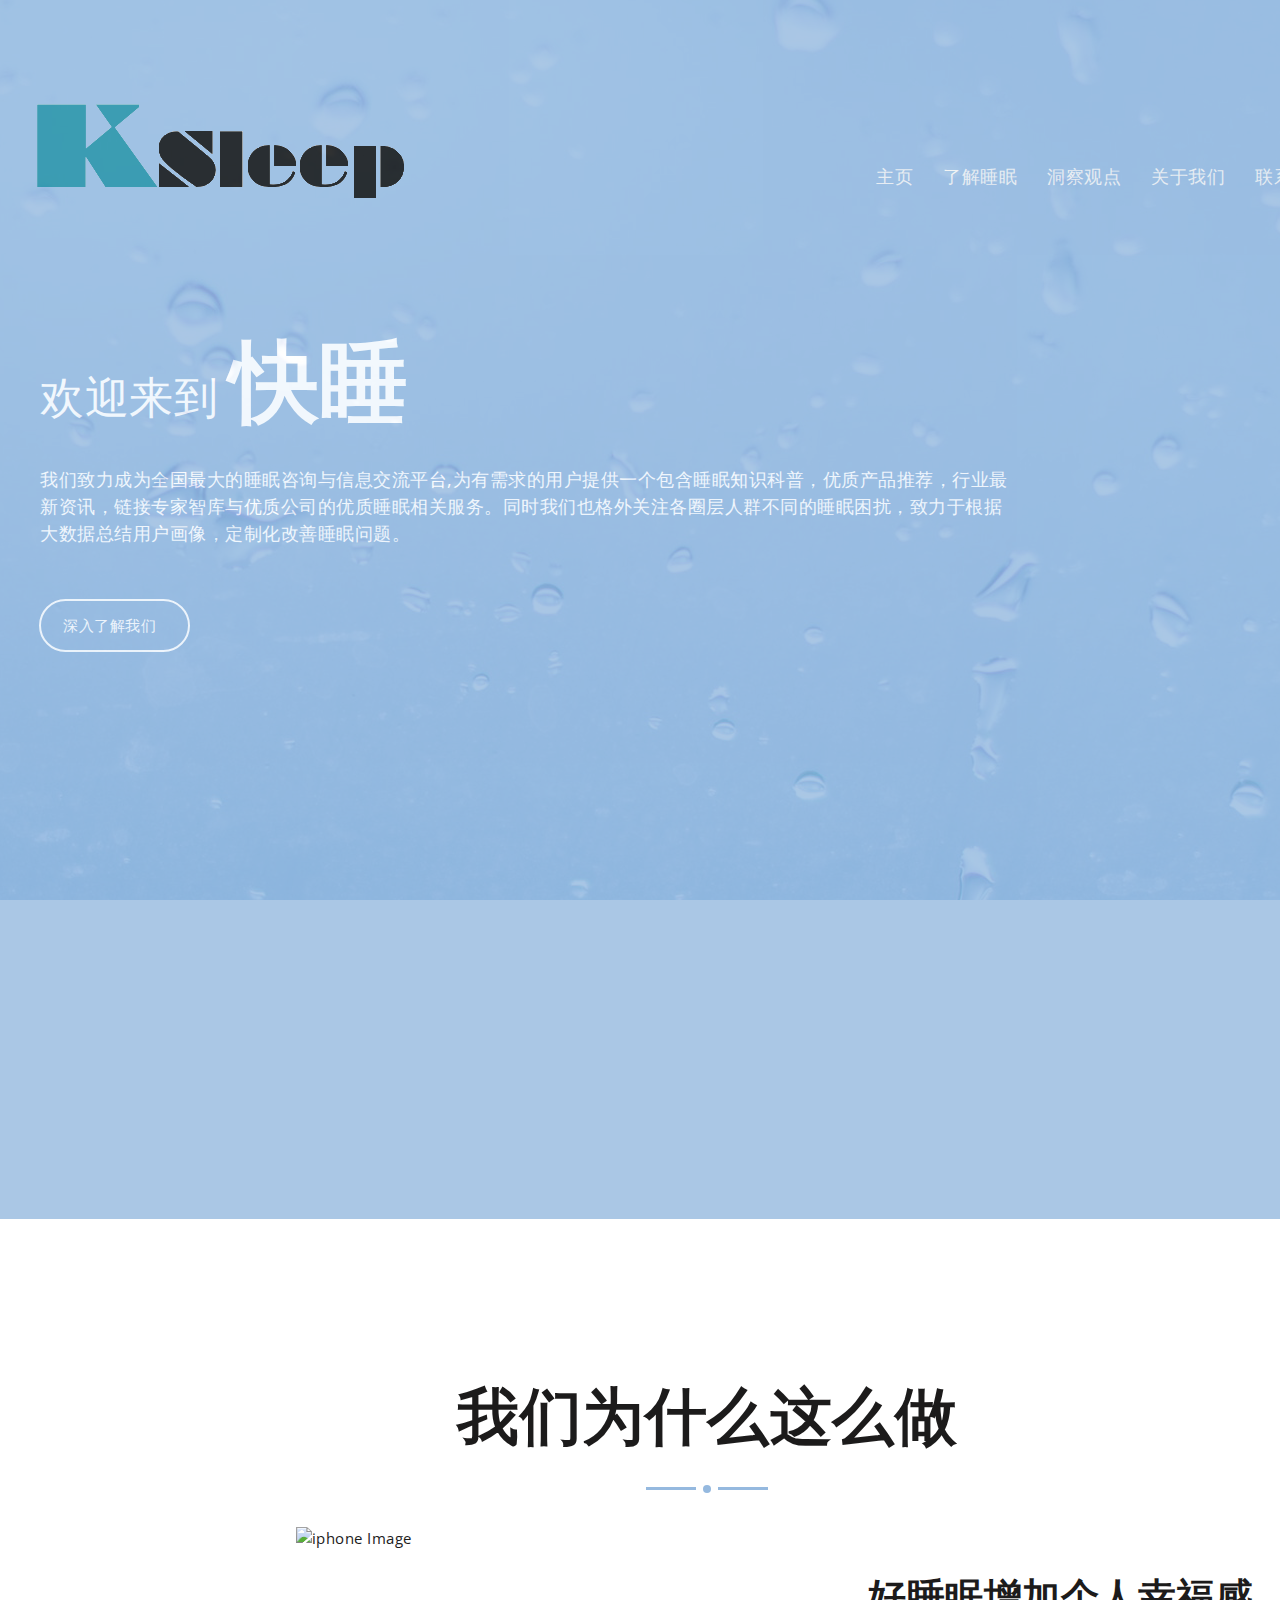
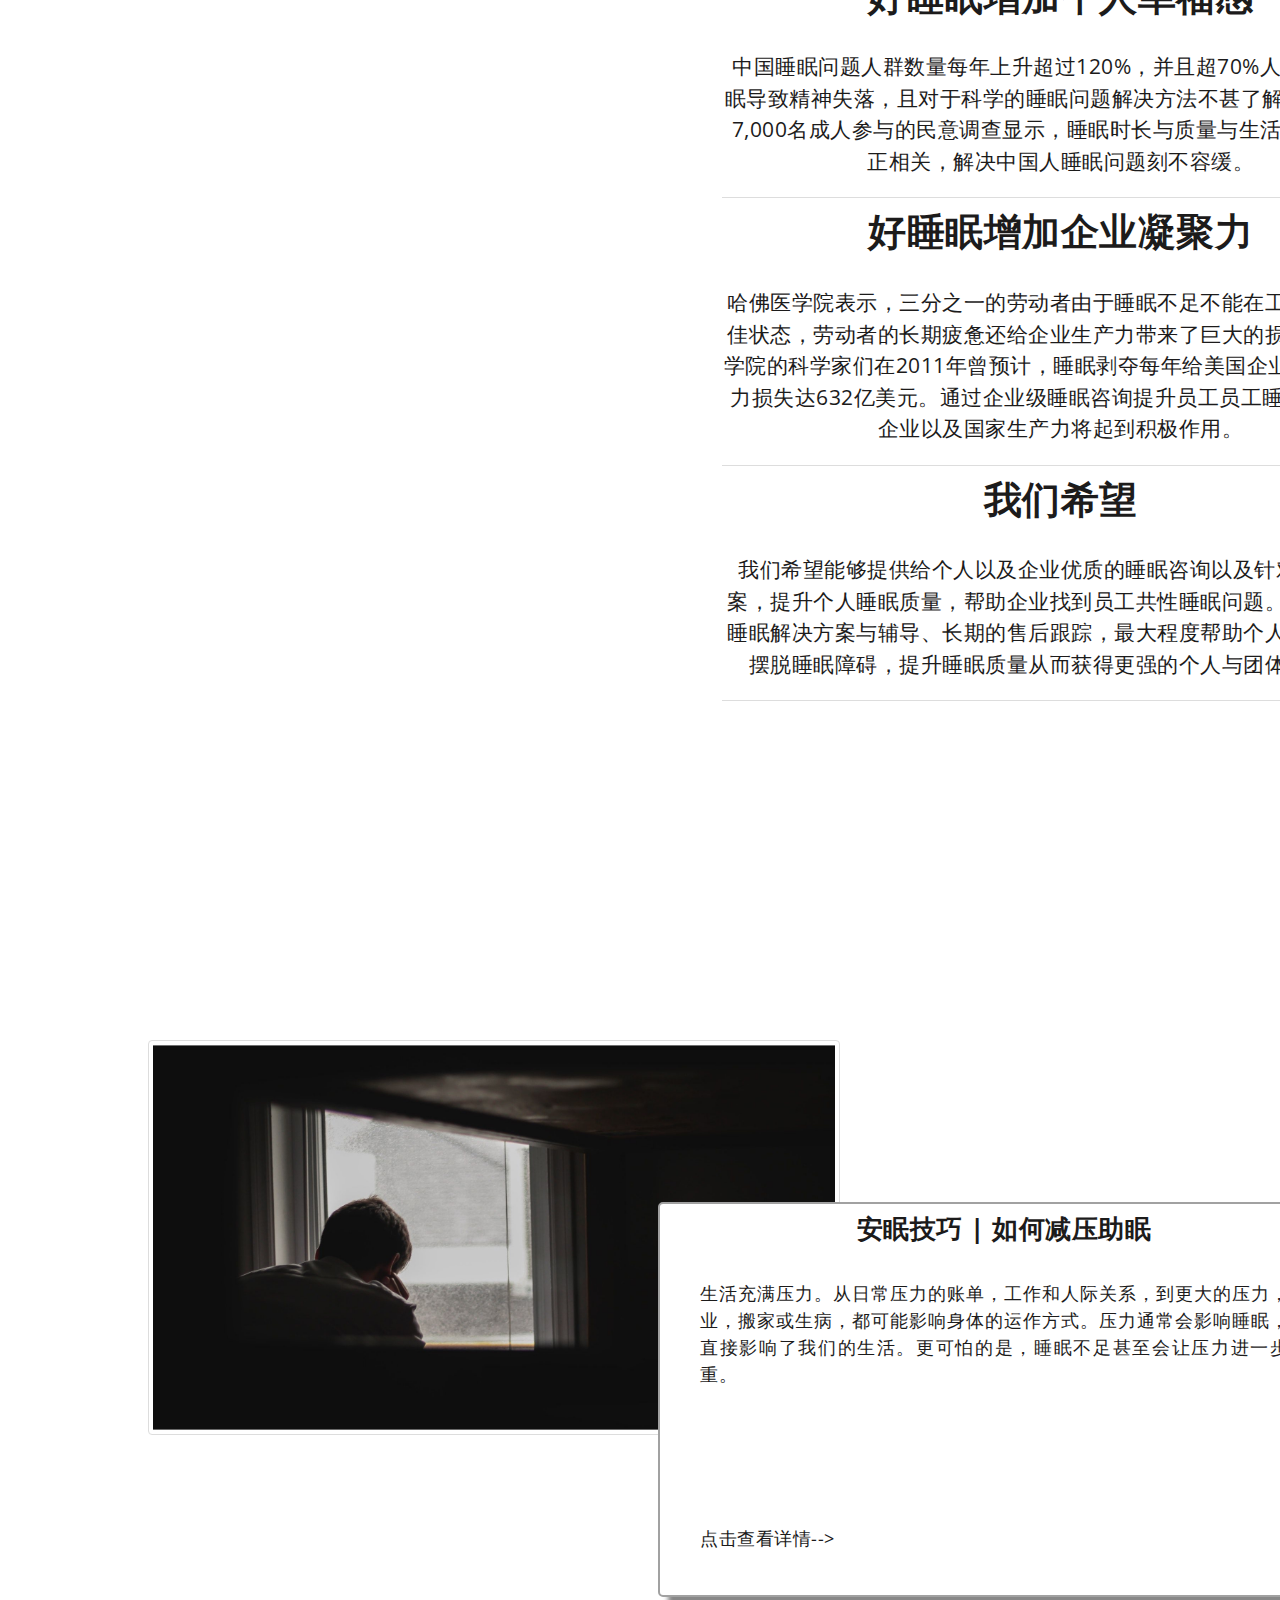
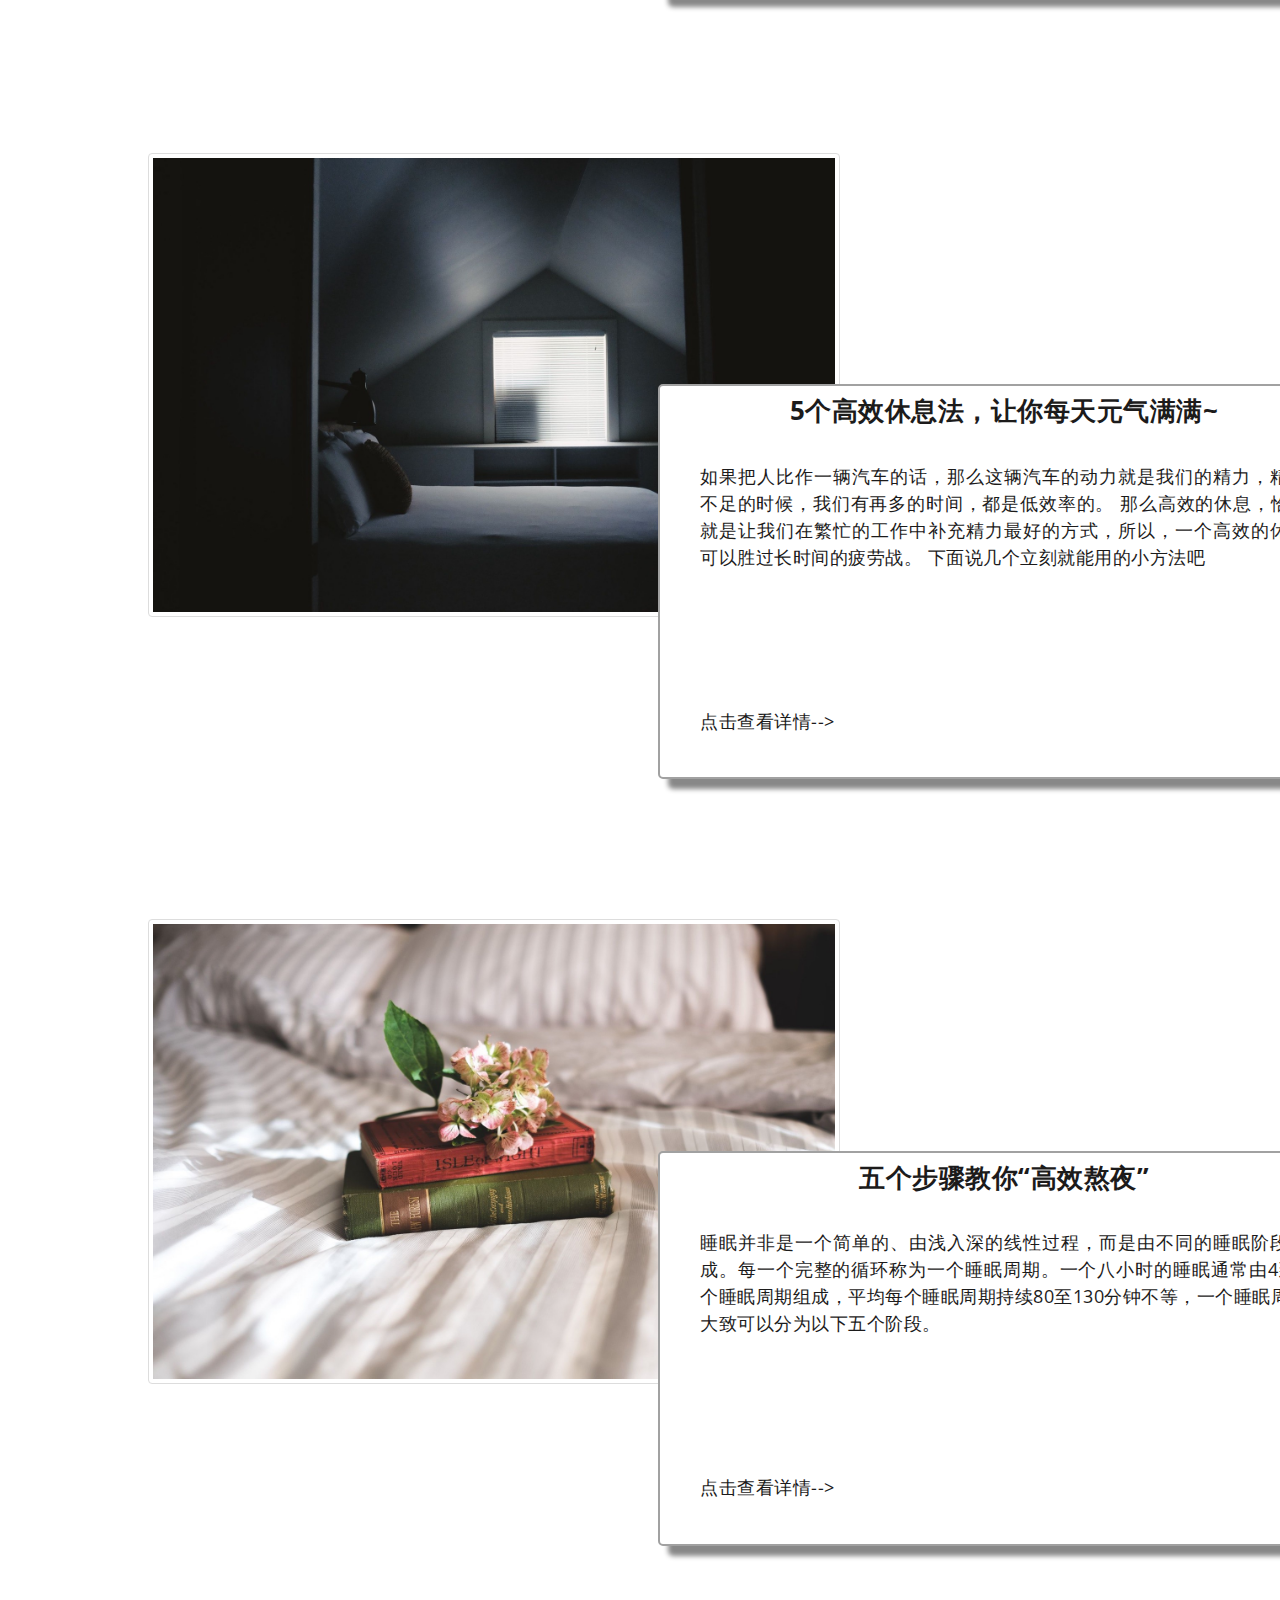
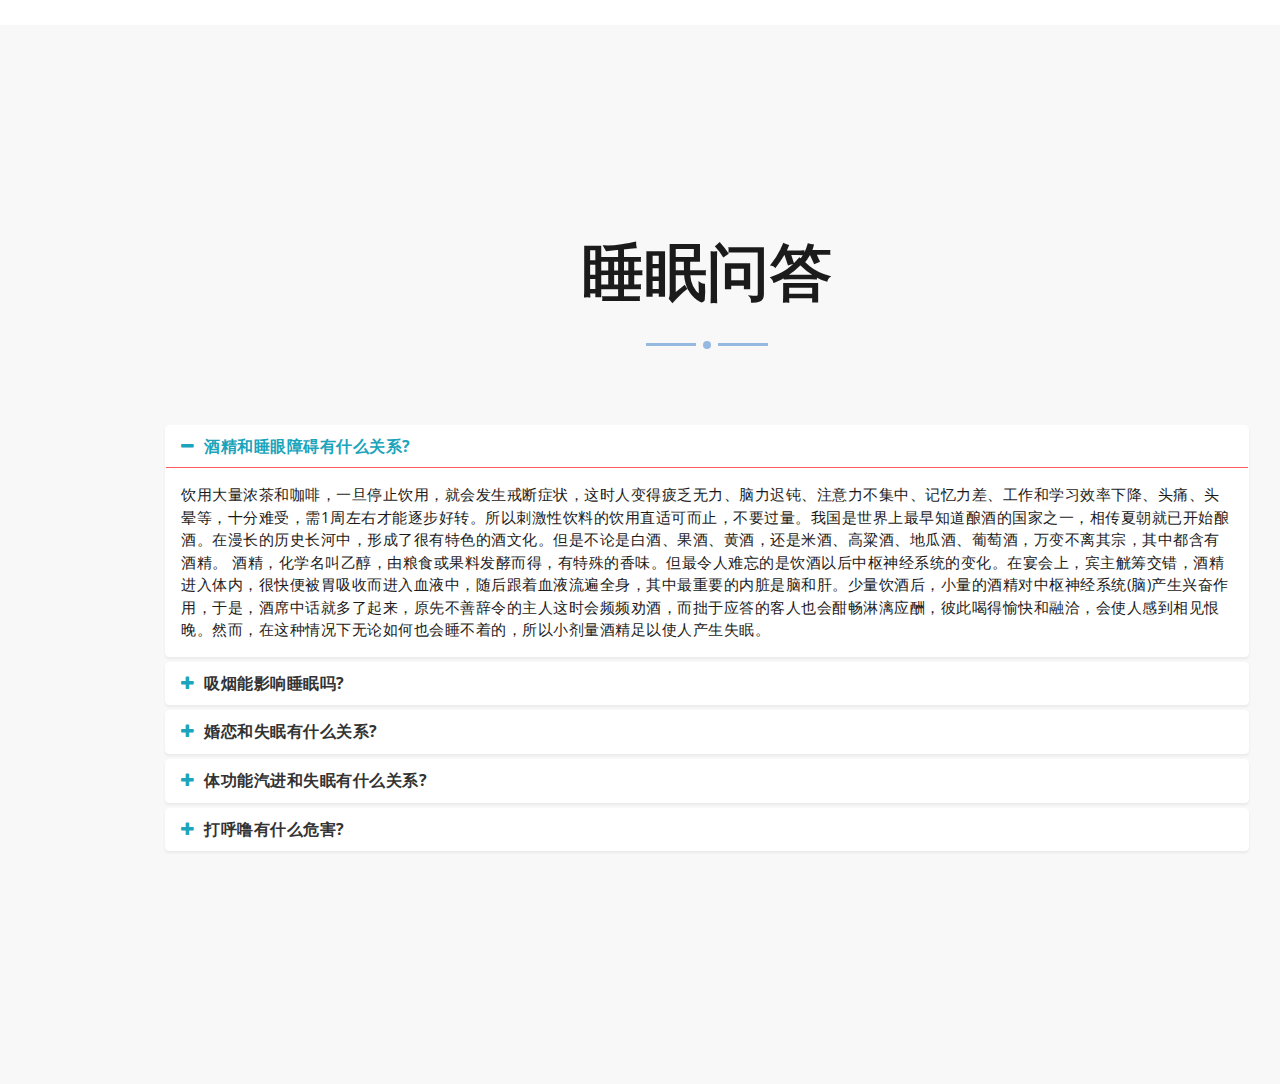
==== commit 33292b50: "third commit" ====
--- a/index.html
+++ b/index.html
@@ -3,7 +3,7 @@
   <head>
     <meta charset="utf-8">
     <meta http-equiv="X-UA-Compatible" content="IE=edge">
-    <meta name="viewport" content="width=device-width, initial-scale=1">
+    <meta name="viewport" content="width=device-width, initial-scale=0.8">
     <!-- The above 3 meta tags *must* come first in the head; any other head content must come *after* these tags -->
     <title>欢迎来到快睡平台</title>
     <!-- Favicon -->
@@ -58,10 +58,10 @@
 						<nav id="nav-menu-container">
         <ul class="nav-menu">
           <li class="menu-active col-lg-2"><a href="index.html">主页</a></li>
-          <li class="col-lg-3"><a href="#">了解睡眠</a></li>
-          <li class="col-lg-3"><a href="#">快问快答</a></li>
-          <li class="col-lg-3"><a href="#">洞察观点</a></li>
-          <li class="col-lg-3"><a href="">关于我们</a></li>
+          <li class="col-lg-3"><a href="services.html">了解睡眠</a></li>
+         <!-- <li class="col-lg-3"><a href="#">快问快答</a></li>-->
+          <li class="col-lg-3"><a href="portfolio.html">洞察观点</a></li>
+          <li class="col-lg-3"><a href="about.html">关于我们</a></li>
           <li class="col-lg-3"><a href="contact.html">联系我们</a></li>
         </ul>
       </nav><!-- #nav-menu-container -->
@@ -500,7 +500,7 @@
 
 
 		<!-- Start Contact -->
-		<section id="mu-contact">
+		<!--<section id="mu-contact">
 			<div class="container">
 				<div class="row">
 					<div class="col-md-12">
@@ -515,7 +515,7 @@
 							
 
 							<!-- Start Contact Content -->
-							<div class="mu-contact-content">
+							<!--<div class="mu-contact-content">
 								<div class="row">
 
 								<div class="col-md-7">
@@ -565,7 +565,7 @@
 													<a href="#"><i class="fa fa-google-plus"></i></a>
 													<a href="#"><i class="fa fa-linkedin"></i></a>
 													<a href="#"><i class="fa fa-youtube"></i></a>-->
-												</div>
+												<!--</div>
 											</div>
 
 										</div>
@@ -575,7 +575,7 @@
 							</div>
 							<!-- End Contact Content -->
 
-						</div>
+						<!--</div>
 					</div>
 				</div>
 			</div>
